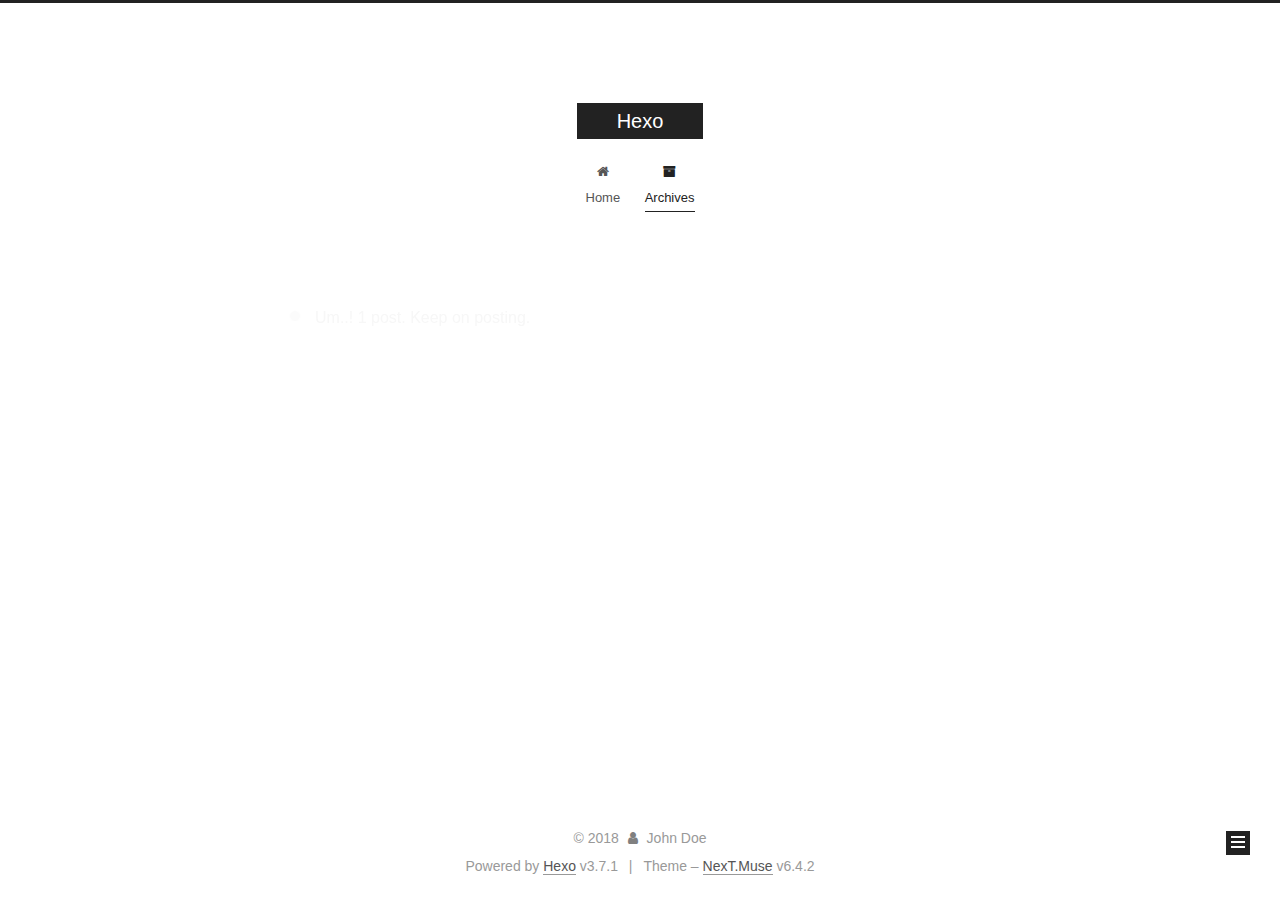
==== archives/index.html @ a103735b "Site updated: 2018-10-12 20:23:09" ====
<!DOCTYPE html>












  


<html class="theme-next muse use-motion" lang="">
<head>
  <meta charset="UTF-8"/>
<meta http-equiv="X-UA-Compatible" content="IE=edge" />
<meta name="viewport" content="width=device-width, initial-scale=1, maximum-scale=2"/>
<meta name="theme-color" content="#222">












<meta http-equiv="Cache-Control" content="no-transform" />
<meta http-equiv="Cache-Control" content="no-siteapp" />






















<link href="/lib/font-awesome/css/font-awesome.min.css?v=4.6.2" rel="stylesheet" type="text/css" />

<link href="/css/main.css?v=6.4.2" rel="stylesheet" type="text/css" />


  <link rel="apple-touch-icon" sizes="180x180" href="/images/apple-touch-icon-next.png?v=6.4.2">


  <link rel="icon" type="image/png" sizes="32x32" href="/images/favicon-32x32-next.png?v=6.4.2">


  <link rel="icon" type="image/png" sizes="16x16" href="/images/favicon-16x16-next.png?v=6.4.2">


  <link rel="mask-icon" href="/images/logo.svg?v=6.4.2" color="#222">









<script type="text/javascript" id="hexo.configurations">
  var NexT = window.NexT || {};
  var CONFIG = {
    root: '/',
    scheme: 'Muse',
    version: '6.4.2',
    sidebar: {"position":"left","display":"post","offset":12,"b2t":false,"scrollpercent":false,"onmobile":false},
    fancybox: false,
    fastclick: false,
    lazyload: false,
    tabs: true,
    motion: {"enable":true,"async":false,"transition":{"post_block":"fadeIn","post_header":"slideDownIn","post_body":"slideDownIn","coll_header":"slideLeftIn","sidebar":"slideUpIn"}},
    algolia: {
      applicationID: '',
      apiKey: '',
      indexName: '',
      hits: {"per_page":10},
      labels: {"input_placeholder":"Search for Posts","hits_empty":"We didn't find any results for the search: ${query}","hits_stats":"${hits} results found in ${time} ms"}
    }
  };
</script>


  




  <meta property="og:type" content="website">
<meta property="og:title" content="Hexo">
<meta property="og:url" content="http://yoursite.com/archives/index.html">
<meta property="og:site_name" content="Hexo">
<meta property="og:locale" content="default">
<meta name="twitter:card" content="summary">
<meta name="twitter:title" content="Hexo">






  <link rel="canonical" href="http://yoursite.com/archives/"/>



<script type="text/javascript" id="page.configurations">
  CONFIG.page = {
    sidebar: "",
  };
</script>

  <title>Archive | Hexo</title>
  









  <noscript>
  <style type="text/css">
    .use-motion .motion-element,
    .use-motion .brand,
    .use-motion .menu-item,
    .sidebar-inner,
    .use-motion .post-block,
    .use-motion .pagination,
    .use-motion .comments,
    .use-motion .post-header,
    .use-motion .post-body,
    .use-motion .collection-title { opacity: initial; }

    .use-motion .logo,
    .use-motion .site-title,
    .use-motion .site-subtitle {
      opacity: initial;
      top: initial;
    }

    .use-motion {
      .logo-line-before i { left: initial; }
      .logo-line-after i { right: initial; }
    }
  </style>
</noscript>

</head>

<body itemscope itemtype="http://schema.org/WebPage" lang="default">

  
  
    
  

  <div class="container sidebar-position-left page-archive">
    <div class="headband"></div>

    <header id="header" class="header" itemscope itemtype="http://schema.org/WPHeader">
      <div class="header-inner"><div class="site-brand-wrapper">
  <div class="site-meta ">
    

    <div class="custom-logo-site-title">
      <a href="/" class="brand" rel="start">
        <span class="logo-line-before"><i></i></span>
        <span class="site-title">Hexo</span>
        <span class="logo-line-after"><i></i></span>
      </a>
    </div>
    
  </div>

  <div class="site-nav-toggle">
    <button aria-label="Toggle navigation bar">
      <span class="btn-bar"></span>
      <span class="btn-bar"></span>
      <span class="btn-bar"></span>
    </button>
  </div>
</div>



<nav class="site-nav">
  
    <ul id="menu" class="menu">
      
        
        
        
          
          <li class="menu-item menu-item-home">
    <a href="/" rel="section">
      <i class="menu-item-icon fa fa-fw fa-home"></i> <br />Home</a>
  </li>
        
        
        
          
          <li class="menu-item menu-item-archives menu-item-active">
    <a href="/archives/" rel="section">
      <i class="menu-item-icon fa fa-fw fa-archive"></i> <br />Archives</a>
  </li>

      
      
    </ul>
  

  
    

    
    
      
      
    
      
      
    
    

  


  

  
</nav>



  



</div>
    </header>

    


    <main id="main" class="main">
      <div class="main-inner">
        <div class="content-wrap">
          
          <div id="content" class="content">
            

  
  
  
  <div class="post-block archive">
    <div id="posts" class="posts-collapse">
      <span class="archive-move-on"></span>

      
      <span class="archive-page-counter">
        
        
        
          
        
        Um..! 1 post. Keep on posting.
      </span>
      

      

        
        
        

        
          
          <div class="collection-title">
            <h1 class="archive-year" id="archive-year-2018">2018</h1>
          </div>
        
        

        

  <article class="post post-type-normal" itemscope itemtype="http://schema.org/Article">
    <header class="post-header">

      <h2 class="post-title">
        
            <a class="post-title-link" href="/2018/10/12/hello-world/" itemprop="url">
              
                <span itemprop="name">Hello World</span>
              
            </a>
        
      </h2>

      <div class="post-meta">
        <time class="post-time" itemprop="dateCreated"
              datetime="2018-10-12T19:15:23+08:00"
              content="2018-10-12" >
          10-12
        </time>
      </div>

    </header>
  </article>



      

    </div>
  </div>
  
  
  

  



          </div>
          

        </div>
        
          
  
  <div class="sidebar-toggle">
    <div class="sidebar-toggle-line-wrap">
      <span class="sidebar-toggle-line sidebar-toggle-line-first"></span>
      <span class="sidebar-toggle-line sidebar-toggle-line-middle"></span>
      <span class="sidebar-toggle-line sidebar-toggle-line-last"></span>
    </div>
  </div>

  <aside id="sidebar" class="sidebar">
    
    <div class="sidebar-inner">

      

      

      <section class="site-overview-wrap sidebar-panel sidebar-panel-active">
        <div class="site-overview">
          <div class="site-author motion-element" itemprop="author" itemscope itemtype="http://schema.org/Person">
            
              <p class="site-author-name" itemprop="name">John Doe</p>
              <p class="site-description motion-element" itemprop="description"></p>
          </div>

          
            <nav class="site-state motion-element">
              
                <div class="site-state-item site-state-posts">
                
                  <a href="/archives/">
                
                    <span class="site-state-item-count">1</span>
                    <span class="site-state-item-name">posts</span>
                  </a>
                </div>
              

              

              
            </nav>
          

          

          

          
          

          
          

          
            
          
          

        </div>
      </section>

      

      

    </div>
  </aside>


        
      </div>
    </main>

    <footer id="footer" class="footer">
      <div class="footer-inner">
        <div class="copyright">&copy; <span itemprop="copyrightYear">2018</span>
  <span class="with-love" id="animate">
    <i class="fa fa-user"></i>
  </span>
  <span class="author" itemprop="copyrightHolder">John Doe</span>

  

  
</div>




  <div class="powered-by">Powered by <a class="theme-link" target="_blank" href="https://hexo.io">Hexo</a> v3.7.1</div>



  <span class="post-meta-divider">|</span>



  <div class="theme-info">Theme – <a class="theme-link" target="_blank" href="https://theme-next.org">NexT.Muse</a> v6.4.2</div>




        








        
      </div>
    </footer>

    
      <div class="back-to-top">
        <i class="fa fa-arrow-up"></i>
        
      </div>
    

    
	
    

    
  </div>

  

<script type="text/javascript">
  if (Object.prototype.toString.call(window.Promise) !== '[object Function]') {
    window.Promise = null;
  }
</script>


























  
  
    <script type="text/javascript" src="/lib/jquery/index.js?v=2.1.3"></script>
  

  
  
    <script type="text/javascript" src="/lib/velocity/velocity.min.js?v=1.2.1"></script>
  

  
  
    <script type="text/javascript" src="/lib/velocity/velocity.ui.min.js?v=1.2.1"></script>
  


  


  <script type="text/javascript" src="/js/src/utils.js?v=6.4.2"></script>

  <script type="text/javascript" src="/js/src/motion.js?v=6.4.2"></script>



  
  

  

  


  <script type="text/javascript" src="/js/src/bootstrap.js?v=6.4.2"></script>



  



  










  





  

  

  

  

  
  

  

  

  

  

  

</body>
</html>
---- css/main.css ----
/* normalize.css v3.0.2 | MIT License | git.io/normalize */
html {
  font-family: sans-serif; /* 1 */
  -ms-text-size-adjust: 100%; /* 2 */
  -webkit-text-size-adjust: 100%; /* 2 */
}
body {
  margin: 0;
}
article,
aside,
details,
figcaption,
figure,
footer,
header,
hgroup,
main,
menu,
nav,
section,
summary {
  display: block;
}
audio,
canvas,
progress,
video {
  display: inline-block; /* 1 */
  vertical-align: baseline; /* 2 */
}
audio:not([controls]) {
  display: none;
  height: 0;
}
[hidden],
template {
  display: none;
}
a {
  background-color: transparent;
}
a:active,
a:hover {
  outline: 0;
}
abbr[title] {
  border-bottom: 1px dotted;
}
b,
strong {
  font-weight: bold;
}
dfn {
  font-style: italic;
}
h1 {
  font-size: 2em;
  margin: 0.67em 0;
}
mark {
  background: #ff0;
  color: #000;
}
small {
  font-size: 80%;
}
sub,
sup {
  font-size: 75%;
  line-height: 0;
  position: relative;
  vertical-align: baseline;
}
sup {
  top: -0.5em;
}
sub {
  bottom: -0.25em;
}
img {
  border: 0;
}
svg:not(:root) {
  overflow: hidden;
}
figure {
  margin: 1em 40px;
}
hr {
  -moz-box-sizing: content-box;
  box-sizing: content-box;
  height: 0;
}
pre {
  overflow: auto;
}
code,
kbd,
pre,
samp {
  font-family: monospace, monospace;
  font-size: 1em;
}
button,
input,
optgroup,
select,
textarea {
  color: inherit; /* 1 */
  font: inherit; /* 2 */
  margin: 0; /* 3 */
}
button {
  overflow: visible;
}
button,
select {
  text-transform: none;
}
button,
html input[type="button"],
input[type="reset"],
input[type="submit"] {
  -webkit-appearance: button; /* 2 */
  cursor: pointer; /* 3 */
}
button[disabled],
html input[disabled] {
  cursor: default;
}
button::-moz-focus-inner,
input::-moz-focus-inner {
  border: 0;
  padding: 0;
}
input {
  line-height: normal;
}
input[type="checkbox"],
input[type="radio"] {
  box-sizing: border-box; /* 1 */
  padding: 0; /* 2 */
}
input[type="number"]::-webkit-inner-spin-button,
input[type="number"]::-webkit-outer-spin-button {
  height: auto;
}
input[type="search"] {
  -webkit-appearance: textfield; /* 1 */
  -moz-box-sizing: content-box;
  -webkit-box-sizing: content-box; /* 2 */
  box-sizing: content-box;
}
input[type="search"]::-webkit-search-cancel-button,
input[type="search"]::-webkit-search-decoration {
  -webkit-appearance: none;
}
fieldset {
  border: 1px solid #c0c0c0;
  margin: 0 2px;
  padding: 0.35em 0.625em 0.75em;
}
legend {
  border: 0; /* 1 */
  padding: 0; /* 2 */
}
textarea {
  overflow: auto;
}
optgroup {
  font-weight: bold;
}
table {
  border-collapse: collapse;
  border-spacing: 0;
}
td,
th {
  padding: 0;
}
::selection {
  background: #262a30;
  color: #fff;
}
body {
  position: relative;
  font-family: 'Lato', "PingFang SC", "Microsoft YaHei", sans-serif;
  font-size: 14px;
  line-height: 2;
  color: #555;
  background: #fff;
}
@media (max-width: 767px) {
  body {
    padding-right: 0 !important;
  }
}
@media (min-width: 768px) and (max-width: 991px) {
  body {
    padding-right: 0 !important;
  }
}
@media (min-width: 1200px) {
  body {
    font-size: 16px;
  }
}
h1,
h2,
h3,
h4,
h5,
h6 {
  margin: 0;
  padding: 0;
  font-weight: bold;
  line-height: 1.5;
  font-family: 'Lato', "PingFang SC", "Microsoft YaHei", sans-serif;
}
h1,
h2,
h3,
h4,
h5,
h6 {
  margin: 20px 0 15px;
}
h1 {
  font-size: 22px;
}
@media (max-width: 767px) {
  h1 {
    font-size: 18px;
  }
}
h2 {
  font-size: 20px;
}
@media (max-width: 767px) {
  h2 {
    font-size: 16px;
  }
}
h3 {
  font-size: 18px;
}
@media (max-width: 767px) {
  h3 {
    font-size: 14px;
  }
}
h4 {
  font-size: 16px;
}
@media (max-width: 767px) {
  h4 {
    font-size: 12px;
  }
}
h5 {
  font-size: 14px;
}
@media (max-width: 767px) {
  h5 {
    font-size: 10px;
  }
}
h6 {
  font-size: 12px;
}
@media (max-width: 767px) {
  h6 {
    font-size: 8px;
  }
}
p {
  margin: 0 0 20px 0;
}
a,
span.exturl {
  overflow-wrap: break-word;
  word-wrap: break-word;
  background-color: transparent;
  color: #555;
  text-decoration: none;
  outline: none;
  border-bottom: 1px solid #999;
  cursor: pointer;
}
a:hover,
span.exturl:hover,
a:active,
span.exturl:active {
  color: #222;
  border-bottom-color: #222;
}
blockquote {
  margin: 0;
  padding: 0;
}
img {
  display: block;
  margin: auto;
  max-width: 100%;
  height: auto;
}
hr {
  margin: 40px 0;
  height: 3px;
  border: none;
  background-color: #ddd;
  background-image: repeating-linear-gradient(-45deg, #fff, #fff 4px, transparent 4px, transparent 8px);
}
blockquote {
  padding: 0 15px;
  color: #666;
  border-left: 4px solid #ddd;
}
blockquote cite::before {
  content: "-";
  padding: 0 5px;
}
dt {
  font-weight: 700;
}
dd {
  margin: 0;
  padding: 0;
}
kbd {
  border: 1px solid #ccc;
  border-radius: 0.2em;
  box-shadow: 0.1em 0.1em 0.2em rgba(0,0,0,0.1);
  background-color: #f9f9f9;
  font-family: inherit;
  background-image: -webkit-linear-gradient(top, #eee, #fff, #eee);
  padding: 0.1em 0.3em;
  white-space: nowrap;
}
.text-left {
  text-align: left;
}
.text-center {
  text-align: center;
}
.text-right {
  text-align: right;
}
.text-justify {
  text-align: justify;
}
.text-nowrap {
  white-space: nowrap;
}
.text-lowercase {
  text-transform: lowercase;
}
.text-uppercase {
  text-transform: uppercase;
}
.text-capitalize {
  text-transform: capitalize;
}
.center-block {
  display: block;
  margin-left: auto;
  margin-right: auto;
}
.clearfix:before,
.clearfix:after {
  content: " ";
  display: table;
}
.clearfix:after {
  clear: both;
}
.pullquote {
  width: 45%;
}
.pullquote.left {
  float: left;
  margin-left: 5px;
  margin-right: 10px;
}
.pullquote.right {
  float: right;
  margin-left: 10px;
  margin-right: 5px;
}
.affix.affix.affix {
  position: fixed;
}
.translation {
  margin-top: -20px;
  font-size: 14px;
  color: #999;
}
.scrollbar-measure {
  width: 100px;
  height: 100px;
  overflow: scroll;
  position: absolute;
  top: -9999px;
}
.use-motion .motion-element {
  opacity: 0;
}
table {
  margin: 20px 0;
  width: 100%;
  border-collapse: collapse;
  border-spacing: 0;
  border: 1px solid #ddd;
  font-size: 14px;
  word-break: break-all;
}
table>tbody>tr:nth-of-type(odd) {
  background-color: #f9f9f9;
}
table>tbody>tr:hover {
  background-color: #f5f5f5;
}
caption,
th,
td {
  padding: 8px;
  text-align: left;
  vertical-align: middle;
  font-weight: normal;
}
th,
td {
  border-bottom: 3px solid #ddd;
  border-right: 1px solid #eee;
}
th {
  padding-bottom: 10px;
  font-weight: 700;
}
td {
  border-bottom-width: 1px;
}
html,
body {
  height: 100%;
}
.container {
  position: relative;
  min-height: 100%;
}
.header-inner {
  margin: 0 auto;
  padding: 100px 0 70px;
  width: 700px;
}
@media (min-width: 1200px) {
  .container .header-inner {
    width: 800px;
  }
}
@media (min-width: 1600px) {
  .container .header-inner {
    width: 900px;
  }
}
.main {
  padding-bottom: 150px;
}
.main-inner {
  margin: 0 auto;
  width: 700px;
}
@media (min-width: 1200px) {
  .container .main-inner {
    width: 800px;
  }
}
@media (min-width: 1600px) {
  .container .main-inner {
    width: 900px;
  }
}
.footer {
  position: absolute;
  left: 0;
  bottom: 0;
  width: 100%;
  min-height: 50px;
}
.footer-inner {
  box-sizing: border-box;
  margin: 20px auto;
  width: 700px;
}
@media (min-width: 1200px) {
  .container .footer-inner {
    width: 800px;
  }
}
@media (min-width: 1600px) {
  .container .footer-inner {
    width: 900px;
  }
}
pre,
.highlight {
  overflow: auto;
  margin: 20px 0;
  padding: 0;
  font-size: 14px;
  color: #4d4d4c;
  background: #f7f7f7;
  line-height: 1.6;
}
pre,
code {
  font-family: consolas, Menlo, "PingFang SC", "Microsoft YaHei", monospace;
}
code {
  overflow-wrap: break-word;
  word-wrap: break-word;
  padding: 2px 4px;
  color: #555;
  background: #eee;
  border-radius: 3px;
  font-size: 14px;
}
pre {
  padding: 10px;
}
pre code {
  padding: 0;
  color: #4d4d4c;
  background: none;
  text-shadow: none;
}
.highlight {
  border-radius: 1px;
}
.highlight pre {
  border: none;
  margin: 0;
  padding: 10px 0;
}
.highlight table {
  margin: 0;
  width: auto;
  border: none;
}
.highlight td {
  border: none;
  padding: 0;
}
.highlight figcaption {
  font-size: 1em;
  color: #4d4d4c;
  line-height: 1em;
  margin-bottom: 1em;
  margin: 0em;
  padding: 0.5em;
  background: #eee;
  border-bottom: 1px solid #e9e9e9;
}
.highlight figcaption:before,
.highlight figcaption:after {
  content: " ";
  display: table;
}
.highlight figcaption:after {
  clear: both;
}
.highlight figcaption a {
  float: right;
  color: #4d4d4c;
}
.highlight figcaption a:hover {
  border-bottom-color: #4d4d4c;
}
.highlight .gutter pre {
  padding-left: 10px;
  padding-right: 10px;
  color: #869194;
  text-align: right;
  background-color: #eff2f3;
}
.highlight .code pre {
  width: 100%;
  padding-left: 10px;
  padding-right: 10px;
  background-color: #f7f7f7;
}
.highlight .line {
  height: 20px;
}
.gutter {
  -webkit-user-select: none;
  -moz-user-select: none;
  -ms-user-select: none;
  user-select: none;
}
.gist table {
  width: auto;
}
.gist table td {
  border: none;
}
pre .deletion {
  background: #fdd;
}
pre .addition {
  background: #dfd;
}
pre .meta {
  color: #8959a8;
}
pre .comment {
  color: #8e908c;
}
pre .variable,
pre .attribute,
pre .tag,
pre .regexp,
pre .ruby .constant,
pre .xml .tag .title,
pre .xml .pi,
pre .xml .doctype,
pre .html .doctype,
pre .css .id,
pre .css .class,
pre .css .pseudo {
  color: #c82829;
}
pre .number,
pre .preprocessor,
pre .built_in,
pre .literal,
pre .params,
pre .constant,
pre .command {
  color: #f5871f;
}
pre .ruby .class .title,
pre .css .rules .attribute,
pre .string,
pre .value,
pre .inheritance,
pre .header,
pre .ruby .symbol,
pre .xml .cdata,
pre .special,
pre .number,
pre .formula {
  color: #718c00;
}
pre .title,
pre .css .hexcolor {
  color: #3e999f;
}
pre .function,
pre .python .decorator,
pre .python .title,
pre .ruby .function .title,
pre .ruby .title .keyword,
pre .perl .sub,
pre .javascript .title,
pre .coffeescript .title {
  color: #4271ae;
}
pre .keyword,
pre .javascript .function {
  color: #8959a8;
}
.posts-expand .post-body img.full-image {
  border: none;
}
.blockquote-center,
.page-home .post-type-quote blockquote,
.page-post-detail .post-type-quote blockquote {
  position: relative;
  margin: 40px 0;
  padding: 0;
  border-left: none;
  text-align: center;
}
.blockquote-center::before,
.page-home .post-type-quote blockquote::before,
.page-post-detail .post-type-quote blockquote::before,
.blockquote-center::after,
.page-home .post-type-quote blockquote::after,
.page-post-detail .post-type-quote blockquote::after {
  position: absolute;
  content: ' ';
  display: block;
  width: 100%;
  height: 24px;
  opacity: 0.2;
  background-repeat: no-repeat;
  background-position: 0 -6px;
  background-size: 22px 22px;
}
.blockquote-center::before,
.page-home .post-type-quote blockquote::before,
.page-post-detail .post-type-quote blockquote::before {
  top: -20px;
  background-image: url("../images/quote-l.svg");
  border-top: 1px solid #ccc;
}
.blockquote-center::after,
.page-home .post-type-quote blockquote::after,
.page-post-detail .post-type-quote blockquote::after {
  bottom: -20px;
  background-image: url("../images/quote-r.svg");
  border-bottom: 1px solid #ccc;
  background-position: 100% 8px;
}
.blockquote-center p,
.page-home .post-type-quote blockquote p,
.page-post-detail .post-type-quote blockquote p,
.blockquote-center div,
.page-home .post-type-quote blockquote div,
.page-post-detail .post-type-quote blockquote div {
  text-align: center;
}
.post .post-body .group-picture img {
  box-sizing: border-box;
  padding: 0 3px;
  border: none;
}
.post .group-picture-row {
  overflow: hidden;
  margin-top: 6px;
}
.post .group-picture-row:first-child {
  margin-top: 0;
}
.post .group-picture-column {
  float: left;
}
.page-post-detail .post-body .group-picture-column {
  float: none;
  margin-top: 10px;
  width: auto !important;
}
.page-post-detail .post-body .group-picture-column img {
  margin: 0 auto;
}
.page-archive .group-picture-container {
  overflow: hidden;
}
.page-archive .group-picture-row {
  float: left;
}
.page-archive .group-picture-row:first-child {
  margin-top: 6px;
}
.page-archive .group-picture-column {
  max-width: 150px;
  max-height: 150px;
}
.post-body .note {
  position: relative;
  padding: 15px;
  margin-bottom: 20px;
  border: 1px solid #eee;
  border-left-width: 5px;
  border-radius: 3px;
}
.post-body .note h2,
.post-body .note h3,
.post-body .note h4,
.post-body .note h5,
.post-body .note h6 {
  margin-top: 0;
  margin-bottom: 0;
  border-bottom: initial;
  padding-top: 0 !important;
}
.post-body .note p:first-child,
.post-body .note ul:first-child,
.post-body .note ol:first-child,
.post-body .note table:first-child,
.post-body .note pre:first-child,
.post-body .note blockquote:first-child {
  margin-top: 0;
}
.post-body .note p:last-child,
.post-body .note ul:last-child,
.post-body .note ol:last-child,
.post-body .note table:last-child,
.post-body .note pre:last-child,
.post-body .note blockquote:last-child {
  margin-bottom: 0;
}
.post-body .note.default {
  border-left-color: #777;
}
.post-body .note.default h2,
.post-body .note.default h3,
.post-body .note.default h4,
.post-body .note.default h5,
.post-body .note.default h6 {
  color: #777;
}
.post-body .note.primary {
  border-left-color: #6f42c1;
}
.post-body .note.primary h2,
.post-body .note.primary h3,
.post-body .note.primary h4,
.post-body .note.primary h5,
.post-body .note.primary h6 {
  color: #6f42c1;
}
.post-body .note.info {
  border-left-color: #428bca;
}
.post-body .note.info h2,
.post-body .note.info h3,
.post-body .note.info h4,
.post-body .note.info h5,
.post-body .note.info h6 {
  color: #428bca;
}
.post-body .note.success {
  border-left-color: #5cb85c;
}
.post-body .note.success h2,
.post-body .note.success h3,
.post-body .note.success h4,
.post-body .note.success h5,
.post-body .note.success h6 {
  color: #5cb85c;
}
.post-body .note.warning {
  border-left-color: #f0ad4e;
}
.post-body .note.warning h2,
.post-body .note.warning h3,
.post-body .note.warning h4,
.post-body .note.warning h5,
.post-body .note.warning h6 {
  color: #f0ad4e;
}
.post-body .note.danger {
  border-left-color: #d9534f;
}
.post-body .note.danger h2,
.post-body .note.danger h3,
.post-body .note.danger h4,
.post-body .note.danger h5,
.post-body .note.danger h6 {
  color: #d9534f;
}
.post-body .label {
  display: inline;
  padding: 0 2px;
  white-space: nowrap;
}
.post-body .label.default {
  background-color: #f0f0f0;
}
.post-body .label.primary {
  background-color: #efe6f7;
}
.post-body .label.info {
  background-color: #e5f2f8;
}
.post-body .label.success {
  background-color: #e7f4e9;
}
.post-body .label.warning {
  background-color: #fcf6e1;
}
.post-body .label.danger {
  background-color: #fae8eb;
}
.post-body .tabs {
  position: relative;
  display: block;
  margin-bottom: 20px;
  padding-top: 10px;
}
.post-body .tabs ul.nav-tabs {
  margin: 0;
  padding: 0;
  display: flex;
  margin-bottom: -1px;
}
@media (max-width: 413px) {
  .post-body .tabs ul.nav-tabs {
    display: block;
    margin-bottom: 5px;
  }
}
.post-body .tabs ul.nav-tabs li.tab {
  list-style-type: none !important;
  margin: 0 0.25em 0 0;
  border-top: 3px solid transparent;
  border-left: 1px solid transparent;
  border-right: 1px solid transparent;
}
@media (max-width: 413px) {
  .post-body .tabs ul.nav-tabs li.tab {
    margin: initial;
    border-top: 1px solid transparent;
    border-left: 3px solid transparent;
    border-right: 1px solid transparent;
    border-bottom: 1px solid transparent;
  }
}
.post-body .tabs ul.nav-tabs li.tab a {
  outline: 0;
  border-bottom: initial;
  display: block;
  line-height: 1.8em;
  padding: 0.25em 0.75em;
  transition-duration: 0.2s;
  transition-timing-function: ease-out;
  transition-delay: 0s;
}
.post-body .tabs ul.nav-tabs li.tab a i {
  width: 1.285714285714286em;
}
.post-body .tabs ul.nav-tabs li.tab.active {
  border-top: 3px solid #fc6423;
  border-left: 1px solid #ddd;
  border-right: 1px solid #ddd;
  background-color: #fff;
}
@media (max-width: 413px) {
  .post-body .tabs ul.nav-tabs li.tab.active {
    border-top: 1px solid #ddd;
    border-left: 3px solid #fc6423;
    border-right: 1px solid #ddd;
    border-bottom: 1px solid #ddd;
  }
}
.post-body .tabs ul.nav-tabs li.tab.active a {
  cursor: default;
  color: #555;
}
.post-body .tabs .tab-content {
  background-color: #fff;
}
.post-body .tabs .tab-content .tab-pane {
  border: 1px solid #ddd;
  padding: 20px 20px 0 20px;
}
.post-body .tabs .tab-content .tab-pane:not(.active) {
  display: none !important;
}
.post-body .tabs .tab-content .tab-pane.active {
  display: block !important;
}
.btn {
  display: inline-block;
  padding: 0 20px;
  font-size: 14px;
  color: #fff;
  background: #222;
  border: 2px solid #222;
  text-decoration: none;
  border-radius: 0;
  transition-property: background-color;
  transition-duration: 0.2s;
  transition-timing-function: ease-in-out;
  transition-delay: 0s;
  line-height: 2;
}
.btn:hover {
  border-color: #222;
  color: #222;
  background: #fff;
}
.btn +.btn {
  margin: 0 0 8px 8px;
}
.btn .fa-fw {
  width: 1.285714285714286em;
  text-align: left;
}
.btn-bar {
  display: block;
  width: 22px;
  height: 2px;
  background: #555;
  border-radius: 1px;
}
.btn-bar+.btn-bar {
  margin-top: 4px;
}
.pagination {
  margin: 120px 0 40px;
  text-align: center;
  border-top: 1px solid #eee;
}
.page-number-basic,
.pagination .prev,
.pagination .next,
.pagination .page-number,
.pagination .space {
  display: inline-block;
  position: relative;
  top: -1px;
  margin: 0 10px;
  padding: 0 11px;
}
@media (max-width: 767px) {
  .page-number-basic,
  .pagination .prev,
  .pagination .next,
  .pagination .page-number,
  .pagination .space {
    margin: 0 5px;
  }
}
.pagination .prev,
.pagination .next,
.pagination .page-number {
  border-bottom: 0;
  border-top: 1px solid #eee;
  transition-property: border-color;
  transition-duration: 0.2s;
  transition-timing-function: ease-in-out;
  transition-delay: 0s;
}
.pagination .prev:hover,
.pagination .next:hover,
.pagination .page-number:hover {
  border-top-color: #222;
}
.pagination .space {
  padding: 0;
  margin: 0;
}
.pagination .prev {
  margin-left: 0;
}
.pagination .next {
  margin-right: 0;
}
.pagination .page-number.current {
  color: #fff;
  background: #ccc;
  border-top-color: #ccc;
}
@media (max-width: 767px) {
  .pagination {
    border-top: none;
  }
  .pagination .prev,
  .pagination .next,
  .pagination .page-number {
    margin-bottom: 10px;
    border-top: 0;
    border-bottom: 1px solid #eee;
    padding: 0 10px;
  }
  .pagination .prev:hover,
  .pagination .next:hover,
  .pagination .page-number:hover {
    border-bottom-color: #222;
  }
}
.comments {
  margin: 60px 20px 0;
}
.tag-cloud {
  text-align: center;
}
.tag-cloud a {
  display: inline-block;
  margin: 10px;
}
.back-to-top {
  box-sizing: border-box;
  position: fixed;
  bottom: -100px;
  right: 30px;
  z-index: 1050;
  padding: 0 6px;
  width: 24px;
  background: #222;
  font-size: 12px;
  opacity: 1;
  color: #fff;
  cursor: pointer;
  text-align: center;
  -webkit-transform: translateZ(0);
  transition-property: bottom;
  transition-duration: 0.2s;
  transition-timing-function: ease-in-out;
  transition-delay: 0s;
}
@media (min-width: 768px) and (max-width: 991px) {
  .back-to-top {
    display: none !important;
  }
}
@media (max-width: 767px) {
  .back-to-top {
    display: none !important;
  }
}
.back-to-top.back-to-top-on {
  bottom: 19px;
}
.header {
  background: transparent;
}
.header-inner {
  position: relative;
}
.headband {
  height: 3px;
  background: #222;
}
.site-meta {
  margin: 0;
  text-align: center;
}
@media (max-width: 767px) {
  .site-meta {
    text-align: center;
  }
}
.brand {
  position: relative;
  display: inline-block;
  padding: 0 40px;
  color: #fff;
  background: #222;
  border-bottom: none;
}
.brand:hover {
  color: #fff;
}
.logo {
  display: inline-block;
  margin-right: 5px;
  line-height: 36px;
  vertical-align: top;
}
.site-title {
  display: inline-block;
  vertical-align: top;
  line-height: 36px;
  font-size: 20px;
  font-weight: normal;
  font-family: 'Lato', "PingFang SC", "Microsoft YaHei", sans-serif;
}
.site-subtitle {
  margin-top: 10px;
  font-size: 13px;
  color: #999;
}
.use-motion .brand {
  opacity: 0;
}
.use-motion .logo,
.use-motion .site-title,
.use-motion .site-subtitle {
  opacity: 0;
  position: relative;
  top: -10px;
}
.site-nav-toggle {
  display: none;
  position: absolute;
  top: 10px;
  left: 10px;
}
@media (max-width: 767px) {
  .site-nav-toggle {
    display: block;
  }
}
.site-nav-toggle button {
  margin-top: 2px;
  padding: 9px 10px;
  background: transparent;
  border: none;
}
@media (max-width: 767px) {
  .site-nav {
    display: none;
    margin: 0 -10px;
    padding: 0 10px;
    clear: both;
    border-top: 1px solid #ddd;
  }
}
@media (min-width: 768px) and (max-width: 991px) {
  .site-nav {
    display: block !important;
  }
}
@media (min-width: 992px) {
  .site-nav {
    display: block !important;
  }
}
.menu {
  margin-top: 20px;
  padding-left: 0;
  text-align: center;
}
.menu .menu-item {
  display: inline-block;
  margin: 0 10px;
  list-style: none;
}
@media screen and (max-width: 767px) {
  .menu .menu-item {
    margin-top: 10px;
  }
}
.menu .menu-item a {
  display: block;
  font-size: 13px;
  line-height: inherit;
  border-bottom: 1px solid transparent;
  transition-property: border-color;
  transition-duration: 0.2s;
  transition-timing-function: ease-in-out;
  transition-delay: 0s;
}
.menu .menu-item a:hover {
  border-bottom-color: #222;
}
.menu .menu-item .fa {
  margin-right: 5px;
}
.use-motion .menu-item {
  opacity: 0;
}
.post-body {
  overflow-wrap: break-word;
  word-wrap: break-word;
  font-family: 'Lato', "PingFang SC", "Microsoft YaHei", sans-serif;
}
.post-body span.exturl .fa {
  font-size: 14px;
  margin-left: 4px;
}
.post-body .fancybox img {
  display: block !important;
  margin: 0 auto;
  cursor: pointer;
  cursor: zoom-in;
  cursor: -webkit-zoom-in;
}
.post-body .image-caption,
.post-body .figure .caption {
  margin: -20px auto 15px;
  text-align: center;
  font-size: 14px;
  color: #999;
  font-weight: bold;
  line-height: 1;
}
.post-sticky-flag {
  display: inline-block;
  font-size: 16px;
  -ms-transform: rotate(30deg);
  -webkit-transform: rotate(30deg);
  -moz-transform: rotate(30deg);
  -ms-transform: rotate(30deg);
  -o-transform: rotate(30deg);
  transform: rotate(30deg);
}
.use-motion .post-block,
.use-motion .pagination,
.use-motion .comments {
  opacity: 0;
}
.use-motion .post-header {
  opacity: 0;
}
.use-motion .post-body {
  opacity: 0;
}
.use-motion .collection-title {
  opacity: 0;
}
.posts-expand {
  padding-top: 40px;
}
@media (max-width: 767px) {
  .posts-expand {
    margin: 0 20px;
  }
  .post-body pre .gutter pre {
    padding-right: 10px;
  }
  .post-body .highlight {
    margin-left: 0px;
    margin-right: 0px;
    padding: 0;
  }
  .post-body .highlight .gutter pre {
    padding-right: 10px;
  }
}
@media (min-width: 992px) {
  .posts-expand .post-body {
    text-align: justify;
  }
}
.posts-expand .post-body h2,
.posts-expand .post-body h3,
.posts-expand .post-body h4,
.posts-expand .post-body h5,
.posts-expand .post-body h6 {
  padding-top: 10px;
}
.posts-expand .post-body h2 .header-anchor,
.posts-expand .post-body h3 .header-anchor,
.posts-expand .post-body h4 .header-anchor,
.posts-expand .post-body h5 .header-anchor,
.posts-expand .post-body h6 .header-anchor {
  float: right;
  margin-left: 10px;
  color: #ccc;
  border-bottom-style: none;
  visibility: hidden;
}
.posts-expand .post-body h2 .header-anchor:hover,
.posts-expand .post-body h3 .header-anchor:hover,
.posts-expand .post-body h4 .header-anchor:hover,
.posts-expand .post-body h5 .header-anchor:hover,
.posts-expand .post-body h6 .header-anchor:hover {
  color: inherit;
}
.posts-expand .post-body h2:hover .header-anchor,
.posts-expand .post-body h3:hover .header-anchor,
.posts-expand .post-body h4:hover .header-anchor,
.posts-expand .post-body h5:hover .header-anchor,
.posts-expand .post-body h6:hover .header-anchor {
  visibility: visible;
}
.posts-expand .post-body ul li {
  list-style: circle;
}
.posts-expand .post-body img {
  box-sizing: border-box;
  margin: auto;
  padding: 3px;
  border: 1px solid #ddd;
}
.posts-expand .post-body .fancybox img {
  margin: 0 auto 25px;
}
.posts-expand .post-body img {
  margin: 0 auto 25px;
}
@media (max-width: 767px) {
  .posts-collapse {
    margin: 0 20px;
  }
  .posts-collapse .post-title,
  .posts-collapse .post-meta {
    display: block;
    width: auto;
    text-align: left;
  }
}
.posts-collapse {
  position: relative;
  z-index: 1010;
  margin-left: 55px;
}
.posts-collapse::after {
  content: " ";
  position: absolute;
  top: 20px;
  left: 0;
  margin-left: -2px;
  width: 4px;
  height: 100%;
  background: #f5f5f5;
  z-index: -1;
}
@media (max-width: 767px) {
  .posts-collapse {
    margin: 0 20px;
  }
}
.posts-collapse .collection-title {
  position: relative;
  margin: 60px 0;
}
.posts-collapse .collection-title h1,
.posts-collapse .collection-title h2 {
  margin-left: 20px;
}
.posts-collapse .collection-title small {
  color: #bbb;
  margin-left: 5px;
}
.posts-collapse .collection-title::before {
  content: " ";
  position: absolute;
  left: 0;
  top: 50%;
  margin-left: -4px;
  margin-top: -4px;
  width: 8px;
  height: 8px;
  background: #bbb;
  border-radius: 50%;
}
.posts-collapse .post {
  margin: 30px 0;
}
.posts-collapse .post-header {
  position: relative;
  transition-duration: 0.2s;
  transition-timing-function: ease-in-out;
  transition-delay: 0s;
  transition-property: border;
  border-bottom: 1px dashed #ccc;
}
.posts-collapse .post-header::before {
  content: " ";
  position: absolute;
  left: 0;
  top: 12px;
  width: 6px;
  height: 6px;
  margin-left: -4px;
  background: #bbb;
  border-radius: 50%;
  border: 1px solid #fff;
  transition-duration: 0.2s;
  transition-timing-function: ease-in-out;
  transition-delay: 0s;
  transition-property: background;
}
.posts-collapse .post-header:hover {
  border-bottom-color: #666;
}
.posts-collapse .post-header:hover::before {
  background: #222;
}
.posts-collapse .post-meta {
  position: absolute;
  font-size: 12px;
  left: 20px;
  top: 5px;
}
.posts-collapse .post-comments-count {
  display: none;
}
.posts-collapse .post-title {
  margin-left: 60px;
  font-size: 16px;
  font-weight: normal;
  line-height: inherit;
}
.posts-collapse .post-title::after {
  margin-left: 3px;
  opacity: 0.6;
}
.posts-collapse .post-title a {
  color: #666;
  border-bottom: none;
}
.page-home .post-type-quote .post-header,
.page-post-detail .post-type-quote .post-header,
.page-home .post-type-quote .post-tags,
.page-post-detail .post-type-quote .post-tags {
  display: none;
}
.posts-expand .post-title {
  overflow-wrap: break-word;
  word-wrap: break-word;
  text-align: center;
  font-weight: 400;
}
.posts-expand .post-title-link {
  display: inline-block;
  position: relative;
  color: #555;
  border-bottom: none;
  line-height: 1.2;
  vertical-align: top;
}
.posts-expand .post-title-link::before {
  content: "";
  position: absolute;
  width: 100%;
  height: 2px;
  bottom: 0;
  left: 0;
  background-color: #000;
  visibility: hidden;
  -webkit-transform: scaleX(0);
  -moz-transform: scaleX(0);
  -ms-transform: scaleX(0);
  -o-transform: scaleX(0);
  transform: scaleX(0);
  transition-duration: 0.2s;
  transition-timing-function: ease-in-out;
  transition-delay: 0s;
}
.posts-expand .post-title-link:hover::before {
  visibility: visible;
  -webkit-transform: scaleX(1);
  -moz-transform: scaleX(1);
  -ms-transform: scaleX(1);
  -o-transform: scaleX(1);
  transform: scaleX(1);
}
.posts-expand .post-title-link .fa {
  font-size: 16px;
}
.posts-expand .post-meta {
  margin: 3px 0 60px 0;
  color: #999;
  font-family: 'Lato', "PingFang SC", "Microsoft YaHei", sans-serif;
  font-size: 12px;
  text-align: center;
}
.posts-expand .post-meta .post-category-list {
  display: inline-block;
  margin: 0;
  padding: 3px;
}
.posts-expand .post-meta .post-category-list-link {
  color: #999;
}
.posts-expand .post-meta .post-description {
  font-size: 14px;
  margin-top: 2px;
}
.posts-expand .post-meta time {
  border-bottom: 1px dashed #999;
  cursor: help;
}
.post-meta-divider {
  margin: 0 0.5em;
}
.post-meta-item-icon {
  margin-right: 3px;
}
@media (min-width: 768px) and (max-width: 991px) {
  .post-meta-item-icon {
    display: inline-block;
  }
}
@media (max-width: 767px) {
  .post-meta-item-icon {
    display: inline-block;
  }
}
@media (min-width: 768px) and (max-width: 991px) {
  .post-meta-item-text {
    display: none;
  }
}
@media (max-width: 767px) {
  .post-meta-item-text {
    display: none;
  }
}
.post-button {
  margin-top: 40px;
}
.posts-expand .post-tags {
  margin-top: 40px;
  text-align: center;
}
.posts-expand .post-tags a {
  display: inline-block;
  margin-right: 10px;
  font-size: 13px;
}
.post-nav {
  display: table;
  margin-top: 15px;
  width: 100%;
  border-top: 1px solid #eee;
}
.post-nav-divider {
  display: table-cell;
  width: 10%;
}
.post-nav-item {
  display: table-cell;
  padding: 10px 0 0 0;
  width: 45%;
  vertical-align: top;
}
.post-nav-item a {
  position: relative;
  display: block;
  line-height: 25px;
  font-size: 14px;
  color: #555;
  border-bottom: none;
}
.post-nav-item a:hover {
  color: #222;
  border-bottom: none;
}
.post-nav-item a:active {
  top: 2px;
}
.post-nav-item .fa {
  position: absolute;
  top: 8px;
  left: 0;
  font-size: 12px;
}
.post-nav-next a {
  padding-left: 15px;
}
.post-nav-prev {
  text-align: right;
}
.post-nav-prev a {
  padding-right: 15px;
}
.post-nav-prev .fa {
  right: 0;
  left: auto;
}
.posts-expand .post-eof {
  display: block;
  margin: 80px auto 60px;
  width: 8%;
  height: 1px;
  background: #ccc;
  text-align: center;
}
.post:last-child .post-eof.post-eof.post-eof {
  display: none;
}
.post-gallery {
  display: table;
  table-layout: fixed;
  width: 100%;
  border-collapse: separate;
}
.post-gallery-row {
  display: table-row;
}
.post-gallery .post-gallery-img {
  display: table-cell;
  text-align: center;
  vertical-align: middle;
  border: none;
}
.post-gallery .post-gallery-img img {
  max-width: 100%;
  max-height: 100%;
  border: none;
}
.fancybox-close,
.fancybox-close:hover {
  border: none;
}
.rtl.post-body p,
.rtl.post-body a,
.rtl.post-body h1,
.rtl.post-body h2,
.rtl.post-body h3,
.rtl.post-body h4,
.rtl.post-body h5,
.rtl.post-body h6,
.rtl.post-body li,
.rtl.post-body ul,
.rtl.post-body ol {
  direction: rtl;
  font-family: UKIJ Ekran;
}
.rtl.post-title {
  font-family: UKIJ Ekran;
}
.sidebar {
  position: fixed;
  right: 0;
  top: 0;
  bottom: 0;
  width: 0;
  z-index: 1040;
  box-shadow: inset 0 2px 6px #000;
  background: #222;
  -webkit-transform: translateZ(0);
}
.sidebar a,
.sidebar .exturl {
  color: #999;
  border-bottom-color: #555;
}
.sidebar a:hover,
.sidebar .exturl:hover {
  color: #eee;
}
@media (min-width: 768px) and (max-width: 991px) {
  .sidebar {
    display: none !important;
  }
}
@media (max-width: 767px) {
  .sidebar {
    display: none !important;
  }
}
.sidebar-inner {
  position: relative;
  padding: 20px 10px;
  color: #999;
  text-align: center;
}
.site-overview-wrap {
  overflow: hidden;
}
.site-overview {
  overflow-y: auto;
  overflow-x: hidden;
}
.sidebar-toggle {
  position: fixed;
  right: 30px;
  bottom: 45px;
  width: 14px;
  height: 14px;
  padding: 5px;
  background: #222;
  line-height: 0;
  z-index: 1050;
  cursor: pointer;
  -webkit-transform: translateZ(0);
}
@media (min-width: 768px) and (max-width: 991px) {
  .sidebar-toggle {
    display: none !important;
  }
}
@media (max-width: 767px) {
  .sidebar-toggle {
    display: none !important;
  }
}
.sidebar-toggle-line {
  position: relative;
  display: inline-block;
  vertical-align: top;
  height: 2px;
  width: 100%;
  background: #fff;
  margin-top: 3px;
}
.sidebar-toggle-line:first-child {
  margin-top: 0;
}
.site-author-image {
  display: block;
  margin: 0 auto;
  padding: 2px;
  max-width: 96px;
  height: auto;
  border: 2px solid #333;
  opacity: 1;
}
.site-author-name {
  margin: 5px 0 0;
  text-align: center;
  color: #f5f5f5;
  font-weight: normal;
}
.site-description {
  margin-top: 5px;
  text-align: center;
  font-size: 14px;
  color: #999;
}
.site-state {
  overflow: hidden;
  line-height: 1.4;
  white-space: nowrap;
  text-align: center;
}
.site-state-item {
  display: inline-block;
  padding: 0 15px;
  border-left: 1px solid #333;
}
.site-state-item:first-child {
  border-left: none;
}
.site-state-item a {
  border-bottom: none;
}
.site-state-item-count {
  display: block;
  text-align: center;
  color: inherit;
  font-weight: 600;
  font-size: 18px;
}
.site-state-item-name {
  font-size: 13px;
  color: inherit;
}
.feed-link {
  margin-top: 20px;
}
.feed-link a {
  display: inline-block;
  padding: 0 15px;
  color: #fc6423;
  border: 1px solid #fc6423;
  border-radius: 4px;
}
.feed-link a i {
  color: #fc6423;
  font-size: 14px;
}
.feed-link a:hover {
  color: #fff;
  background: #fc6423;
}
.feed-link a:hover i {
  color: #fff;
}
.links-of-author {
  margin-top: 20px;
}
.links-of-author a,
.links-of-author .exturl {
  display: inline-block;
  vertical-align: middle;
  margin-right: 10px;
  margin-bottom: 10px;
  border-bottom-color: #555;
  font-size: 13px;
}
.links-of-author a:before,
.links-of-author .exturl:before {
  display: inline-block;
  vertical-align: middle;
  margin-right: 3px;
  content: " ";
  width: 4px;
  height: 4px;
  border-radius: 50%;
  background: #f1e295;
}
.links-of-blogroll {
  font-size: 13px;
}
.links-of-blogroll-title {
  margin-top: 20px;
  font-size: 14px;
  font-weight: 600;
}
.links-of-blogroll-list {
  margin: 0;
  padding: 0;
  list-style: none;
}
.links-of-blogroll-item {
  padding: 2px 10px;
}
.links-of-blogroll-item a {
  max-width: 280px;
  box-sizing: border-box;
  display: inline-block;
  overflow: hidden;
  white-space: nowrap;
  text-overflow: ellipsis;
}
.sidebar-nav {
  margin: 0 0 20px;
  padding-left: 0;
}
.sidebar-nav li {
  display: inline-block;
  cursor: pointer;
  border-bottom: 1px solid transparent;
  font-size: 14px;
  color: #555;
}
.sidebar-nav li:hover {
  color: #f5f5f5;
}
.page-post-detail .sidebar-nav-toc {
  padding: 0 5px;
}
.page-post-detail .sidebar-nav-overview {
  margin-left: 10px;
}
.sidebar-nav .sidebar-nav-active {
  color: #87daff;
  border-bottom-color: #87daff;
}
.sidebar-nav .sidebar-nav-active:hover {
  color: #87daff;
}
.sidebar-panel {
  display: none;
}
.sidebar-panel-active {
  display: block;
}
.post-toc-empty {
  font-size: 14px;
  color: #666;
}
.post-toc-wrap {
  overflow: hidden;
}
.post-toc {
  overflow: auto;
}
.post-toc ol {
  margin: 0;
  padding: 0 2px 5px 10px;
  text-align: left;
  list-style: none;
  font-size: 14px;
}
.post-toc ol > ol {
  padding-left: 0;
}
.post-toc ol a {
  transition-duration: 0.2s;
  transition-timing-function: ease-in-out;
  transition-delay: 0s;
  transition-property: all;
  color: #999;
  border-bottom-color: #555;
}
.post-toc ol a:hover {
  color: #ccc;
  border-bottom-color: #ccc;
}
.post-toc .nav-item {
  overflow: hidden;
  text-overflow: ellipsis;
  white-space: nowrap;
  line-height: 1.8;
}
.post-toc .nav .nav-child {
  display: none;
}
.post-toc .nav .active > .nav-child {
  display: block;
}
.post-toc .nav .active-current > .nav-child {
  display: block;
}
.post-toc .nav .active-current > .nav-child > .nav-item {
  display: block;
}
.post-toc .nav .active > a {
  color: #87daff;
  border-bottom-color: #87daff;
}
.post-toc .nav .active-current > a {
  color: #87daff;
}
.post-toc .nav .active-current > a:hover {
  color: #87daff;
}
.footer {
  font-size: 14px;
  color: #999;
}
.footer img {
  border: none;
}
.footer-inner {
  text-align: center;
}
.with-love {
  display: inline-block;
  margin: 0 5px;
  color: #808080;
}
.powered-by,
.theme-info {
  display: inline-block;
}
.cc-license {
  margin-top: 10px;
  text-align: center;
}
.cc-license .cc-opacity {
  opacity: 0.7;
  border-bottom: none;
}
.cc-license .cc-opacity:hover {
  opacity: 0.9;
}
.cc-license img {
  display: inline-block;
}
@-moz-keyframes iconAnimate {
  0%, 100% {
    -webkit-transform: scale(1);
    -moz-transform: scale(1);
    -ms-transform: scale(1);
    -o-transform: scale(1);
    transform: scale(1);
  }
  10%, 30% {
    -webkit-transform: scale(0.9);
    -moz-transform: scale(0.9);
    -ms-transform: scale(0.9);
    -o-transform: scale(0.9);
    transform: scale(0.9);
  }
  20%, 40%, 60%, 80% {
    -webkit-transform: scale(1.1);
    -moz-transform: scale(1.1);
    -ms-transform: scale(1.1);
    -o-transform: scale(1.1);
    transform: scale(1.1);
  }
  50%, 70% {
    -webkit-transform: scale(1.1);
    -moz-transform: scale(1.1);
    -ms-transform: scale(1.1);
    -o-transform: scale(1.1);
    transform: scale(1.1);
  }
}
@-webkit-keyframes iconAnimate {
  0%, 100% {
    -webkit-transform: scale(1);
    -moz-transform: scale(1);
    -ms-transform: scale(1);
    -o-transform: scale(1);
    transform: scale(1);
  }
  10%, 30% {
    -webkit-transform: scale(0.9);
    -moz-transform: scale(0.9);
    -ms-transform: scale(0.9);
    -o-transform: scale(0.9);
    transform: scale(0.9);
  }
  20%, 40%, 60%, 80% {
    -webkit-transform: scale(1.1);
    -moz-transform: scale(1.1);
    -ms-transform: scale(1.1);
    -o-transform: scale(1.1);
    transform: scale(1.1);
  }
  50%, 70% {
    -webkit-transform: scale(1.1);
    -moz-transform: scale(1.1);
    -ms-transform: scale(1.1);
    -o-transform: scale(1.1);
    transform: scale(1.1);
  }
}
@-o-keyframes iconAnimate {
  0%, 100% {
    -webkit-transform: scale(1);
    -moz-transform: scale(1);
    -ms-transform: scale(1);
    -o-transform: scale(1);
    transform: scale(1);
  }
  10%, 30% {
    -webkit-transform: scale(0.9);
    -moz-transform: scale(0.9);
    -ms-transform: scale(0.9);
    -o-transform: scale(0.9);
    transform: scale(0.9);
  }
  20%, 40%, 60%, 80% {
    -webkit-transform: scale(1.1);
    -moz-transform: scale(1.1);
    -ms-transform: scale(1.1);
    -o-transform: scale(1.1);
    transform: scale(1.1);
  }
  50%, 70% {
    -webkit-transform: scale(1.1);
    -moz-transform: scale(1.1);
    -ms-transform: scale(1.1);
    -o-transform: scale(1.1);
    transform: scale(1.1);
  }
}
@keyframes iconAnimate {
  0%, 100% {
    -webkit-transform: scale(1);
    -moz-transform: scale(1);
    -ms-transform: scale(1);
    -o-transform: scale(1);
    transform: scale(1);
  }
  10%, 30% {
    -webkit-transform: scale(0.9);
    -moz-transform: scale(0.9);
    -ms-transform: scale(0.9);
    -o-transform: scale(0.9);
    transform: scale(0.9);
  }
  20%, 40%, 60%, 80% {
    -webkit-transform: scale(1.1);
    -moz-transform: scale(1.1);
    -ms-transform: scale(1.1);
    -o-transform: scale(1.1);
    transform: scale(1.1);
  }
  50%, 70% {
    -webkit-transform: scale(1.1);
    -moz-transform: scale(1.1);
    -ms-transform: scale(1.1);
    -o-transform: scale(1.1);
    transform: scale(1.1);
  }
}
.fa {
  font-family: FontAwesome !important;
}
.local-search-pop-overlay {
  position: fixed;
  width: 100%;
  height: 100%;
  top: 0;
  left: 0;
  z-index: 2080;
  background-color: rgba(0,0,0,0.3);
}
.local-search-popup {
  display: none;
  position: fixed;
  top: 10%;
  left: 50%;
  margin-left: -350px;
  width: 700px;
  height: 80%;
  padding: 0;
  background: #fff;
  color: #333;
  z-index: 9999;
  border-radius: 5px;
}
@media (max-width: 767px) {
  .local-search-popup {
    padding: 0;
    top: 0;
    left: 0;
    margin: 0;
    width: 100%;
    height: 100%;
    border-radius: 0;
  }
}
.local-search-popup ul.search-result-list {
  padding: 0;
  margin: 0 5px;
}
.local-search-popup p.search-result {
  border-bottom: 1px dashed #ccc;
  padding: 5px 0;
}
.local-search-popup a.search-result-title {
  font-weight: bold;
  font-size: 16px;
}
.local-search-popup .search-keyword {
  border-bottom: 1px dashed #f00;
  font-weight: bold;
  color: #f00;
}
.local-search-popup .local-search-header {
  padding: 5px;
  height: 36px;
  background: #f5f5f5;
  border-top-left-radius: 5px;
  border-top-right-radius: 5px;
}
.local-search-popup #local-search-result {
  overflow: auto;
  position: relative;
  padding: 5px 25px;
  height: calc(100% - 55px);
}
.local-search-popup .local-search-input-wrapper {
  display: inline-block;
  width: calc(100% - 90px);
  height: 36px;
  line-height: 36px;
  padding: 0 5px;
}
.local-search-popup .local-search-input-wrapper input {
  padding: 8px 0;
  height: 20px;
  display: block;
  width: 100%;
  outline: none;
  border: none;
  background: transparent;
  vertical-align: middle;
}
.local-search-popup .search-icon,
.local-search-popup .popup-btn-close {
  display: inline-block;
  font-size: 18px;
  color: #999;
  height: 36px;
  width: 18px;
  padding-left: 10px;
  padding-right: 10px;
}
.local-search-popup .search-icon {
  float: left;
}
.local-search-popup .popup-btn-close {
  border-left: 1px solid #eee;
  float: right;
  cursor: pointer;
}
.local-search-popup #no-result {
  position: absolute;
  left: 50%;
  top: 50%;
  -webkit-transform: translate(-50%, -50%);
  -webkit-transform: translate(-50%, -50%);
  -moz-transform: translate(-50%, -50%);
  -ms-transform: translate(-50%, -50%);
  -o-transform: translate(-50%, -50%);
  transform: translate(-50%, -50%);
  color: #ccc;
}
.site-uv,
.site-pv,
.page-pv {
  display: inline-block;
}
.site-uv .busuanzi-value,
.site-pv .busuanzi-value,
.page-pv .busuanzi-value {
  margin: 0 5px;
}
.page-archive .archive-page-counter {
  position: relative;
  top: 3px;
  left: 20px;
}
@media (max-width: 767px) {
  .page-archive .archive-page-counter {
    top: 5px;
  }
}
.page-archive .posts-collapse .archive-move-on {
  position: absolute;
  top: 11px;
  left: 0;
  margin-left: -6px;
  width: 10px;
  height: 10px;
  opacity: 0.5;
  background: #555;
  border: 1px solid #fff;
  border-radius: 50%;
}
.category-all-page .category-all-title {
  text-align: center;
}
.category-all-page .category-all {
  margin-top: 20px;
}
.category-all-page .category-list {
  margin: 0;
  padding: 0;
  list-style: none;
}
.category-all-page .category-list-item {
  margin: 5px 10px;
}
.category-all-page .category-list-count {
  color: #bbb;
}
.category-all-page .category-list-count:before {
  display: inline;
  content: " (";
}
.category-all-page .category-list-count:after {
  display: inline;
  content: ") ";
}
.category-all-page .category-list-child {
  padding-left: 10px;
}
#schedule ul#event-list {
  padding-left: 30px;
}
#schedule ul#event-list hr {
  margin: 20px 0 45px 0 !important;
  background: #222;
}
#schedule ul#event-list hr:after {
  display: inline-block;
  content: 'NOW';
  background: #222;
  color: #fff;
  font-weight: bold;
  text-align: right;
  padding: 0 5px;
}
#schedule ul#event-list li.event {
  margin: 20px 0px;
  background: #f9f9f9;
  padding-left: 10px;
  min-height: 40px;
}
#schedule ul#event-list li.event h2.event-summary {
  margin: 0;
  padding-bottom: 3px;
}
#schedule ul#event-list li.event h2.event-summary:before {
  display: inline-block;
  font-family: FontAwesome;
  font-size: 8px;
  content: '\f111';
  vertical-align: middle;
  margin-right: 25px;
  color: #bbb;
}
#schedule ul#event-list li.event span.event-relative-time {
  display: inline-block;
  font-size: 12px;
  font-weight: 400;
  padding-left: 12px;
  color: #bbb;
}
#schedule ul#event-list li.event span.event-details {
  display: block;
  color: #bbb;
  margin-left: 56px;
  padding-top: 3px;
  padding-bottom: 6px;
  text-indent: -24px;
  line-height: 18px;
}
#schedule ul#event-list li.event span.event-details:before {
  text-indent: 0;
  display: inline-block;
  width: 14px;
  font-family: FontAwesome;
  text-align: center;
  margin-right: 9px;
  color: #bbb;
}
#schedule ul#event-list li.event span.event-details.event-location:before {
  content: '\f041';
}
#schedule ul#event-list li.event span.event-details.event-duration:before {
  content: '\f017';
}
#schedule ul#event-list li.event-past {
  background: #fcfcfc;
}
#schedule ul#event-list li.event-past > * {
  opacity: 0.6;
}
#schedule ul#event-list li.event-past h2.event-summary {
  color: #bbb;
}
#schedule ul#event-list li.event-past h2.event-summary:before {
  color: #dfdfdf;
}
#schedule ul#event-list li.event-now {
  background: #222;
  color: #fff;
  padding: 15px 0 15px 10px;
}
#schedule ul#event-list li.event-now h2.event-summary:before {
  -webkit-transform: scale(1.2);
  -moz-transform: scale(1.2);
  -ms-transform: scale(1.2);
  -o-transform: scale(1.2);
  transform: scale(1.2);
  color: #fff;
  animation: dot-flash 1s alternate infinite ease-in-out;
}
#schedule ul#event-list li.event-now * {
  color: #fff !important;
}
@-moz-keyframes dot-flash {
  from {
    opacity: 1;
    -webkit-transform: scale(1.1);
    -moz-transform: scale(1.1);
    -ms-transform: scale(1.1);
    -o-transform: scale(1.1);
    transform: scale(1.1);
  }
  to {
    opacity: 0;
    -webkit-transform: scale(1);
    -moz-transform: scale(1);
    -ms-transform: scale(1);
    -o-transform: scale(1);
    transform: scale(1);
  }
}
@-webkit-keyframes dot-flash {
  from {
    opacity: 1;
    -webkit-transform: scale(1.1);
    -moz-transform: scale(1.1);
    -ms-transform: scale(1.1);
    -o-transform: scale(1.1);
    transform: scale(1.1);
  }
  to {
    opacity: 0;
    -webkit-transform: scale(1);
    -moz-transform: scale(1);
    -ms-transform: scale(1);
    -o-transform: scale(1);
    transform: scale(1);
  }
}
@-o-keyframes dot-flash {
  from {
    opacity: 1;
    -webkit-transform: scale(1.1);
    -moz-transform: scale(1.1);
    -ms-transform: scale(1.1);
    -o-transform: scale(1.1);
    transform: scale(1.1);
  }
  to {
    opacity: 0;
    -webkit-transform: scale(1);
    -moz-transform: scale(1);
    -ms-transform: scale(1);
    -o-transform: scale(1);
    transform: scale(1);
  }
}
@keyframes dot-flash {
  from {
    opacity: 1;
    -webkit-transform: scale(1.1);
    -moz-transform: scale(1.1);
    -ms-transform: scale(1.1);
    -o-transform: scale(1.1);
    transform: scale(1.1);
  }
  to {
    opacity: 0;
    -webkit-transform: scale(1);
    -moz-transform: scale(1);
    -ms-transform: scale(1);
    -o-transform: scale(1);
    transform: scale(1);
  }
}
.page-post-detail .sidebar-toggle-line {
  background: #87daff;
}
.page-post-detail .comments {
  overflow: hidden;
}
ul.breadcrumb {
  list-style: none;
  margin: 1em 0;
  padding: 0 2em;
  text-align: center;
  font-size: 12px;
}
ul.breadcrumb li {
  display: inline;
}
ul.breadcrumb li+li:before {
  padding: 0.5em;
  font-weight: normal;
  content: "/\00a0";
}
ul.breadcrumb li+li:last-child {
  font-weight: bold;
}
@media (max-width: 767px) {
  .header-inner,
  .container .main-inner,
  .footer-inner {
    width: auto;
  }
}
embed {
  display: block;
  margin: 0px auto 25px auto;
}
.custom-logo .site-meta-headline {
  text-align: center;
}
.custom-logo .brand {
  background: none;
}
.custom-logo .site-title {
  margin: 10px auto 0;
  font-size: 24px;
  color: #222;
}
.custom-logo .site-title a {
  border: none;
}
.custom-logo-image {
  margin: 0 auto;
  padding: 5px;
  max-width: 150px;
  background: #fff;
}
@media (max-width: 767px) {
  .site-nav {
    position: absolute;
    left: 0;
    top: 52px;
    margin: 0;
    width: 100%;
    padding: 0;
    background: #fff;
    border-bottom: 1px solid #ddd;
    z-index: 1030;
  }
}
@media (max-width: 767px) {
  .menu {
    text-align: left;
  }
}
@media (max-width: 767px) {
  .menu .menu-item {
    display: block;
    margin: 0 10px;
    vertical-align: top;
  }
}
.menu .menu-item .badge {
  display: inline-block;
  padding: 1px 4px;
  margin-left: 5px;
  font-weight: 700;
  line-height: 1;
  text-align: center;
  white-space: nowrap;
  background-color: #eee;
}
@media (max-width: 767px) {
  .menu .menu-item .badge {
    float: right;
    margin: 0.35em 0 0 0;
  }
}
@media (max-width: 767px) {
  .menu .menu-item br {
    display: none;
  }
}
@media (max-width: 767px) {
  .menu .menu-item a {
    padding: 5px 10px;
    border-bottom-color: #fff !important;
  }
}
.menu .menu-item .fa {
  margin-right: 0;
}
.menu-item-active a {
  border-bottom-color: #222 !important;
  color: #222;
}
@media (max-width: 767px) {
  .menu-item-active a {
    border-bottom-color: #fff !important;
  }
}
.site-search form {
  display: none;
}
.links-of-blogroll-inline .links-of-blogroll-item {
  display: inline-block;
}
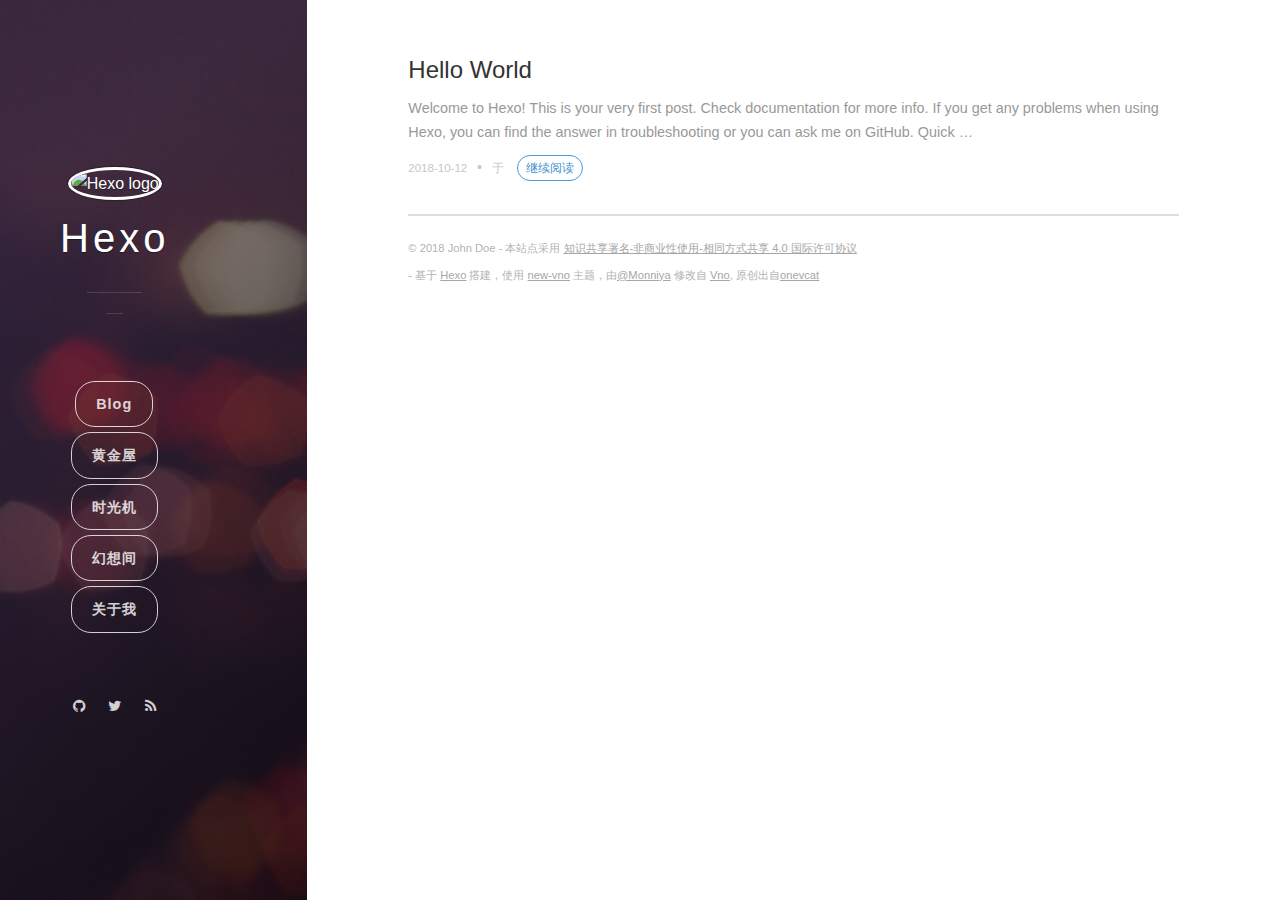
==== commit 9c00a78a: "Site updated: 2018-10-12 20:36:43" ====
--- a/archives/index.html
+++ b/archives/index.html
@@ -1,597 +1,232 @@
 <!DOCTYPE html>
-
-
-
-
-
-
-
-
-
-
-
-
-  
-
-
-<html class="theme-next muse use-motion" lang="">
+<html >
 <head>
-  <meta charset="UTF-8"/>
-<meta http-equiv="X-UA-Compatible" content="IE=edge" />
-<meta name="viewport" content="width=device-width, initial-scale=1, maximum-scale=2"/>
-<meta name="theme-color" content="#222">
-
-
-
-
-
-
-
-
-
-
-
-
-<meta http-equiv="Cache-Control" content="no-transform" />
-<meta http-equiv="Cache-Control" content="no-siteapp" />
-
-
-
-
-
-
-
-
-
-
-
-
-
-
-
-
-
-
-
-
-
-
-<link href="/lib/font-awesome/css/font-awesome.min.css?v=4.6.2" rel="stylesheet" type="text/css" />
-
-<link href="/css/main.css?v=6.4.2" rel="stylesheet" type="text/css" />
-
-
-  <link rel="apple-touch-icon" sizes="180x180" href="/images/apple-touch-icon-next.png?v=6.4.2">
-
-
-  <link rel="icon" type="image/png" sizes="32x32" href="/images/favicon-32x32-next.png?v=6.4.2">
-
-
-  <link rel="icon" type="image/png" sizes="16x16" href="/images/favicon-16x16-next.png?v=6.4.2">
-
-
-  <link rel="mask-icon" href="/images/logo.svg?v=6.4.2" color="#222">
-
-
-
-
-
-
-
-
-
-<script type="text/javascript" id="hexo.configurations">
-  var NexT = window.NexT || {};
-  var CONFIG = {
-    root: '/',
-    scheme: 'Muse',
-    version: '6.4.2',
-    sidebar: {"position":"left","display":"post","offset":12,"b2t":false,"scrollpercent":false,"onmobile":false},
-    fancybox: false,
-    fastclick: false,
-    lazyload: false,
-    tabs: true,
-    motion: {"enable":true,"async":false,"transition":{"post_block":"fadeIn","post_header":"slideDownIn","post_body":"slideDownIn","coll_header":"slideLeftIn","sidebar":"slideUpIn"}},
-    algolia: {
-      applicationID: '',
-      apiKey: '',
-      indexName: '',
-      hits: {"per_page":10},
-      labels: {"input_placeholder":"Search for Posts","hits_empty":"We didn't find any results for the search: ${query}","hits_stats":"${hits} results found in ${time} ms"}
-    }
-  };
-</script>
-
-
-  
-
-
-
-
-  <meta property="og:type" content="website">
-<meta property="og:title" content="Hexo">
-<meta property="og:url" content="http://yoursite.com/archives/index.html">
-<meta property="og:site_name" content="Hexo">
-<meta property="og:locale" content="default">
-<meta name="twitter:card" content="summary">
-<meta name="twitter:title" content="Hexo">
-
-
-
-
-
-
-  <link rel="canonical" href="http://yoursite.com/archives/"/>
-
-
-
-<script type="text/javascript" id="page.configurations">
-  CONFIG.page = {
-    sidebar: "",
-  };
-</script>
-
-  <title>Archive | Hexo</title>
-  
-
-
-
-
-
-
-
-
-
-  <noscript>
-  <style type="text/css">
-    .use-motion .motion-element,
-    .use-motion .brand,
-    .use-motion .menu-item,
-    .sidebar-inner,
-    .use-motion .post-block,
-    .use-motion .pagination,
-    .use-motion .comments,
-    .use-motion .post-header,
-    .use-motion .post-body,
-    .use-motion .collection-title { opacity: initial; }
-
-    .use-motion .logo,
-    .use-motion .site-title,
-    .use-motion .site-subtitle {
-      opacity: initial;
-      top: initial;
-    }
-
-    .use-motion {
-      .logo-line-before i { left: initial; }
-      .logo-line-after i { right: initial; }
-    }
-  </style>
-</noscript>
-
+    <meta charset="utf-8"/>
+    <meta http-equiv="X-UA-Compatible" content="IE=edge"/>
+    
+    <title>Hexo</title>
+    <meta name="renderer" content="webkit">
+    <meta name="HandheldFriendly" content="True">
+    <meta name="MobileOptimized" content="320">
+    <meta name="apple-mobile-web-app-capable" content="yes">
+    <meta name="apple-mobile-web-app-status-bar-style" content="black-translucent">
+    <meta name="viewport" content="width=device-width, initial-scale=1, maximum-scale=1">
+
+    <meta name="description" content="">
+
+    <meta name="twitter:card" content="summary">
+    <meta name="twitter:title" content="Hexo">
+    <meta name="twitter:description" content="">
+
+    <meta property="og:type" content="article">
+    <meta property="og:title" content="Hexo">
+    <meta property="og:description" content="">
+
+    
+    <meta name="author" content="John Doe">
+    
+    <link rel="stylesheet" href="/css/vno.css">
+    <link rel="stylesheet" href="//netdna.bootstrapcdn.com/font-awesome/4.1.0/css/font-awesome.min.css">
+
+    
+    <link rel="icon" href="/images/avatar-small.png">
+    
+
+    <meta name="generator" content="hexo"/>
+    
+    <link rel="alternate" type="application/rss+xml" title="Hexo" href="/atom.xml">
+    
+
+    <link rel="canonical" href="http://yoursite.com"/>
+
+                 
 </head>
 
-<body itemscope itemtype="http://schema.org/WebPage" lang="default">
-
-  
-  
-    
-  
-
-  <div class="container sidebar-position-left page-archive">
-    <div class="headband"></div>
-
-    <header id="header" class="header" itemscope itemtype="http://schema.org/WPHeader">
-      <div class="header-inner"><div class="site-brand-wrapper">
-  <div class="site-meta ">
-    
-
-    <div class="custom-logo-site-title">
-      <a href="/" class="brand" rel="start">
-        <span class="logo-line-before"><i></i></span>
-        <span class="site-title">Hexo</span>
-        <span class="logo-line-after"><i></i></span>
-      </a>
+<body class="home-template no-js">
+    <script src="//cdn.bootcss.com/jquery/2.1.4/jquery.min.js"></script>
+    <script src="/js/main.js"></script>
+    <span class="mobile btn-mobile-menu">
+        <i class="fa fa-list btn-mobile-menu__icon"></i>
+        <i class="fa fa-angle-up btn-mobile-close__icon hidden"></i>
+    </span>
+
+    
+<header class="panel-cover panel-cover--collapsed" style="background-image: url(/images/background-cover.jpg)">
+  <div class="panel-main">
+    <div class="panel-main__inner panel-inverted">
+    <div class="panel-main__content">
+
+        <a href="/" title="前往 Hexo 的主页"><img src="/images/avatar.jpg" width="80" alt="Hexo logo" class="panel-cover__logo logo" /></a>
+        <h1 class="panel-cover__title panel-title"><a href="/" title="link to homepage for Hexo">Hexo</a></h1>
+        
+        <hr class="panel-cover__divider" />
+        <p class="panel-cover__description"></p>
+        <hr class="panel-cover__divider panel-cover__divider--secondary" />
+
+        <div class="navigation-wrapper">
+          <div>
+          <nav class="cover-navigation cover-navigation--primary">
+            <ul class="navigation">
+              <li class="navigation__item"><a href="/#blog" title="Visit the blog" class="blog-button">Blog</a></li>
+            
+              <li class="navigation__item"><a href="/favourite">黄金屋</a></li>
+            
+              <li class="navigation__item"><a href="/favourite/time.html">时光机</a></li>
+            
+              <li class="navigation__item"><a href="/favourite/image.html">幻想间</a></li>
+            
+              <li class="navigation__item"><a href="/aboutme">关于我</a></li>
+            
+            </ul>
+          </nav>
+          </div>
+          <div>
+          <nav class="cover-navigation navigation--social">
+  <ul class="navigation">
+
+  <!-- Weibo-->
+  
+
+  <!-- Github -->
+  
+  <li class="navigation__item">
+    <a href="https://github.com/monniya" title="GitHub" target="_blank">
+      <i class='social fa fa-github'></i>
+      <span class="label">Github</span>
+    </a>
+  </li>
+
+
+<!-- Stack Overflow -->
+        
+
+  <!-- Google Plus -->
+  
+
+<!-- Facebook -->
+
+  
+<!-- Twitter -->
+
+  <li class="navigation__item">
+    <a href="https://twitter.com/onlymonniya" title="Twitter" target="_blank">
+      <i class='social fa fa-twitter'></i>
+      <span class="label">Twitter</span>
+    </a>
+  </li>
+
+  
+
+  <li class="navigation__item">
+    <a href="/atom.xml" title="RSS" target="_blank">
+      <i class='social fa fa-rss'></i>
+      <span class="label">RSS</span>
+    </a>
+  </li>
+
+
+
+  </ul>
+</nav>
+
+          </div>
+        </div>
+
+      </div>
+
     </div>
-    
-  </div>
-
-  <div class="site-nav-toggle">
-    <button aria-label="Toggle navigation bar">
-      <span class="btn-bar"></span>
-      <span class="btn-bar"></span>
-      <span class="btn-bar"></span>
-    </button>
-  </div>
+
+    <div class="panel-cover--overlay cover-purple"></div>
+  </div> 
+</header>
+
+    <div class="content-wrapper">
+        <div class="content-wrapper__inner">
+            <div class="main-post-list">
+    
+  <ol class="post-list">
+  
+    
+    <li>
+      <h2 class="post-list__post-title post-title"><a href="/2018/10/12/hello-world/" title="link to post.title">Hello World</a></h2>
+      <p class="excerpt">
+    
+      Welcome to Hexo! This is your very first post. Check documentation for more info. If you get any problems when using Hexo, you can find the answer in troubleshooting or you can ask me on GitHub.
+Quick
+    &hellip;
+      </p>
+      <div class="post-list__meta"><time datetime="2018-10-12T11:15:23.803Z" class="post-list__meta--date date">2018-10-12</time> &#8226; <span class="post-list__meta--tags tags">于 </span><a class="btn-border-small" href="/2018/10/12/hello-world/">继续阅读</a></div>
+      <hr class="post-list__divider" />
+    </li>
+  
+    
+  </ol>
+
+
+ <script type="text/x-mathjax-config">
+    MathJax.Hub.Config({"HTML-CSS": { preferredFont: "TeX", availableFonts: ["STIX","TeX"], linebreaks: { automatic:true }, EqnChunk: (MathJax.Hub.Browser.isMobile ? 10 : 50) },
+        tex2jax: { inlineMath: [ ["$", "$"], ["\\(","\\)"] ], processEscapes: true, ignoreClass: "tex2jax_ignore|dno",skipTags: ['script', 'noscript', 'style', 'textarea', 'pre', 'code']},
+        TeX: {  noUndefined: { attributes: { mathcolor: "red", mathbackground: "#FFEEEE", mathsize: "90%" } }, Macros: { href: "{}" } },
+        messageStyle: "none"
+    }); 
+    
+</script>
+<script type="text/x-mathjax-config">
+    MathJax.Hub.Queue(function() {
+        var all = MathJax.Hub.getAllJax(), i;
+        for(i=0; i < all.length; i += 1) {
+            all[i].SourceElement().parentNode.className += ' has-jax';
+        }
+    });
+</script>
+<script type="text/javascript" src="https://cdn.mathjax.org/mathjax/latest/MathJax.js?config=TeX-AMS-MML_HTMLorMML">
+</script>
 </div>
 
 
-
-<nav class="site-nav">
-  
-    <ul id="menu" class="menu">
-      
-        
-        
-        
-          
-          <li class="menu-item menu-item-home">
-    <a href="/" rel="section">
-      <i class="menu-item-icon fa fa-fw fa-home"></i> <br />Home</a>
-  </li>
-        
-        
-        
-          
-          <li class="menu-item menu-item-archives menu-item-active">
-    <a href="/archives/" rel="section">
-      <i class="menu-item-icon fa fa-fw fa-archive"></i> <br />Archives</a>
-  </li>
-
-      
-      
-    </ul>
-  
-
-  
-    
-
-    
-    
-      
-      
-    
-      
-      
-    
-    
-
-  
-
-
-  
-
-  
-</nav>
-
-
-
-  
-
-
-
-</div>
-    </header>
-
-    
-
-
-    <main id="main" class="main">
-      <div class="main-inner">
-        <div class="content-wrap">
-          
-          <div id="content" class="content">
-            
-
-  
-  
-  
-  <div class="post-block archive">
-    <div id="posts" class="posts-collapse">
-      <span class="archive-move-on"></span>
-
-      
-      <span class="archive-page-counter">
-        
-        
-        
-          
-        
-        Um..! 1 post. Keep on posting.
-      </span>
-      
-
-      
-
-        
-        
-        
-
-        
-          
-          <div class="collection-title">
-            <h1 class="archive-year" id="archive-year-2018">2018</h1>
-          </div>
-        
-        
-
-        
-
-  <article class="post post-type-normal" itemscope itemtype="http://schema.org/Article">
-    <header class="post-header">
-
-      <h2 class="post-title">
-        
-            <a class="post-title-link" href="/2018/10/12/hello-world/" itemprop="url">
-              
-                <span itemprop="name">Hello World</span>
-              
-            </a>
-        
-      </h2>
-
-      <div class="post-meta">
-        <time class="post-time" itemprop="dateCreated"
-              datetime="2018-10-12T19:15:23+08:00"
-              content="2018-10-12" >
-          10-12
-        </time>
-      </div>
-
-    </header>
-  </article>
-
-
-
-      
-
+            <footer class="footer">
+    <span class="footer__copyright">
+        &copy; 2018 John Doe - 本站点采用 <a href="http://creativecommons.org/licenses/by-nc-sa/4.0/">知识共享署名-非商业性使用-相同方式共享 4.0 国际许可协议</a>
+       
+    </span>
+    <span class="footer__copyright">
+             - 基于 <a href="http://hexo.io">Hexo</a> 搭建，使用 <a href="https://github.com/monniya/hexo-theme-new-vno ">new-vno</a> 主题，由<a href="https://monniya.com ">@Monniya</a> 修改自 <a href="https://github.com/lenbo-ma/hexo-theme-vno" target="_blank">Vno</a>, 原创出自<a href="http://github.com/onevcat/vno" target="_blank">onevcat</a>
+         </span>
+       
+    
+    
+</footer>
+
+
+        </div>
     </div>
-  </div>
-  
-  
-  
-
-  
-
-
-
-          </div>
-          
-
-        </div>
-        
-          
-  
-  <div class="sidebar-toggle">
-    <div class="sidebar-toggle-line-wrap">
-      <span class="sidebar-toggle-line sidebar-toggle-line-first"></span>
-      <span class="sidebar-toggle-line sidebar-toggle-line-middle"></span>
-      <span class="sidebar-toggle-line sidebar-toggle-line-last"></span>
-    </div>
-  </div>
-
-  <aside id="sidebar" class="sidebar">
-    
-    <div class="sidebar-inner">
-
-      
-
-      
-
-      <section class="site-overview-wrap sidebar-panel sidebar-panel-active">
-        <div class="site-overview">
-          <div class="site-author motion-element" itemprop="author" itemscope itemtype="http://schema.org/Person">
-            
-              <p class="site-author-name" itemprop="name">John Doe</p>
-              <p class="site-description motion-element" itemprop="description"></p>
-          </div>
-
-          
-            <nav class="site-state motion-element">
-              
-                <div class="site-state-item site-state-posts">
-                
-                  <a href="/archives/">
-                
-                    <span class="site-state-item-count">1</span>
-                    <span class="site-state-item-name">posts</span>
-                  </a>
-                </div>
-              
-
-              
-
-              
-            </nav>
-          
-
-          
-
-          
-
-          
-          
-
-          
-          
-
-          
-            
-          
-          
-
-        </div>
-      </section>
-
-      
-
-      
-
-    </div>
-  </aside>
-
-
-        
-      </div>
-    </main>
-
-    <footer id="footer" class="footer">
-      <div class="footer-inner">
-        <div class="copyright">&copy; <span itemprop="copyrightYear">2018</span>
-  <span class="with-love" id="animate">
-    <i class="fa fa-user"></i>
-  </span>
-  <span class="author" itemprop="copyrightHolder">John Doe</span>
-
-  
-
-  
-</div>
-
-
-
-
-  <div class="powered-by">Powered by <a class="theme-link" target="_blank" href="https://hexo.io">Hexo</a> v3.7.1</div>
-
-
-
-  <span class="post-meta-divider">|</span>
-
-
-
-  <div class="theme-info">Theme – <a class="theme-link" target="_blank" href="https://theme-next.org">NexT.Muse</a> v6.4.2</div>
-
-
-
-
-        
-
-
-
-
-
-
-
-
-        
-      </div>
-    </footer>
-
-    
-      <div class="back-to-top">
-        <i class="fa fa-arrow-up"></i>
-        
-      </div>
-    
-
-    
-	
-    
-
-    
-  </div>
-
-  
-
-<script type="text/javascript">
-  if (Object.prototype.toString.call(window.Promise) !== '[object Function]') {
-    window.Promise = null;
-  }
-</script>
-
-
-
-
-
-
-
-
-
-
-
-
-
-
-
-
-
-
-
-
-
-
-
-
-
-
-  
-  
-    <script type="text/javascript" src="/lib/jquery/index.js?v=2.1.3"></script>
-  
-
-  
-  
-    <script type="text/javascript" src="/lib/velocity/velocity.min.js?v=1.2.1"></script>
-  
-
-  
-  
-    <script type="text/javascript" src="/lib/velocity/velocity.ui.min.js?v=1.2.1"></script>
-  
-
-
-  
-
-
-  <script type="text/javascript" src="/js/src/utils.js?v=6.4.2"></script>
-
-  <script type="text/javascript" src="/js/src/motion.js?v=6.4.2"></script>
-
-
-
-  
-  
-
-  
-
-  
-
-
-  <script type="text/javascript" src="/js/src/bootstrap.js?v=6.4.2"></script>
-
-
-
-  
-
-
-
-  
-
-
-
-
-
-
-
-
-
-
-  
-
-
-
-
-
-  
-
-  
-
-  
-
-  
-
-  
-  
-
-  
-
-  
-
-  
-
-  
-
-  
-
+
+     
+<script>
+	(function(i,s,o,g,r,a,m){i['GoogleAnalyticsObject']=r;i[r]=i[r]||function(){
+	(i[r].q=i[r].q||[]).push(arguments)},i[r].l=1*new Date();a=s.createElement(o),
+	m=s.getElementsByTagName(o)[0];a.async=1;a.src=g;m.parentNode.insertBefore(a,m)
+	})(window,document,'script','//www.google-analytics.com/analytics.js','ga');
+
+	ga('create', 'UA-78918255-1', 'auto');
+	ga('send', 'pageview');
+</script>
+
+    
+    <script>
+        var _hmt = _hmt || [];
+        (function() {
+            var hm = document.createElement("script");
+            hm.src = "//hm.baidu.com/hm.js?9cdad07c755fa23f6aced510c6760e87";
+            var s = document.getElementsByTagName("script")[0]; 
+            s.parentNode.insertBefore(hm, s);
+        })();
+    </script>
+
+
+
+    <script async src="https://dn-lbstatics.qbox.me/busuanzi/2.3/busuanzi.pure.mini.js"></script>
+    
+    
 </body>
 </html>
--- a/css/vno.css
+++ b/css/vno.css
@@ -0,0 +1,6811 @@
+/* http://meyerweb.com/eric/tools/css/reset/
+   v2.0 | 20110126
+   License: none (public domain)
+*/
+.animated {
+  -webkit-animation-fill-mode: both;
+  -moz-animation-fill-mode: both;
+  -ms-animation-fill-mode: both;
+  -o-animation-fill-mode: both;
+  animation-fill-mode: both;
+  -webkit-animation-duration: 1s;
+  -moz-animation-duration: 1s;
+  -ms-animation-duration: 1s;
+  -o-animation-duration: 1s;
+  animation-duration: 1s;
+}
+.animated.hinge {
+  -webkit-animation-duration: 1s;
+  -moz-animation-duration: 1s;
+  -ms-animation-duration: 1s;
+  -o-animation-duration: 1s;
+  animation-duration: 1s;
+}
+@-webkit-keyframes flash {
+  0%, 50%, 100% {
+    opacity: 1;
+  }
+  25%, 75% {
+    opacity: 0;
+  }
+}
+@-moz-keyframes flash {
+  0%, 50%, 100% {
+    opacity: 1;
+  }
+  25%, 75% {
+    opacity: 0;
+  }
+}
+@-o-keyframes flash {
+  0%, 50%, 100% {
+    opacity: 1;
+  }
+  25%, 75% {
+    opacity: 0;
+  }
+}
+.flash {
+  -webkit-animation-name: flash;
+  -moz-animation-name: flash;
+  -o-animation-name: flash;
+  animation-name: flash;
+}
+@-webkit-keyframes shake {
+  0%, 100% {
+    -webkit-transform: translateX(0);
+  }
+  10%, 30%, 50%, 70%, 90% {
+    -webkit-transform: translateX(-10px);
+  }
+  20%, 40%, 60%, 80% {
+    -webkit-transform: translateX(10px);
+  }
+}
+@-moz-keyframes shake {
+  0%, 100% {
+    -moz-transform: translateX(0);
+  }
+  10%, 30%, 50%, 70%, 90% {
+    -moz-transform: translateX(-10px);
+  }
+  20%, 40%, 60%, 80% {
+    -moz-transform: translateX(10px);
+  }
+}
+@-o-keyframes shake {
+  0%, 100% {
+    -o-transform: translateX(0);
+  }
+  10%, 30%, 50%, 70%, 90% {
+    -o-transform: translateX(-10px);
+  }
+  20%, 40%, 60%, 80% {
+    -o-transform: translateX(10px);
+  }
+}
+.shake {
+  -webkit-animation-name: shake;
+  -moz-animation-name: shake;
+  -o-animation-name: shake;
+  animation-name: shake;
+}
+@-webkit-keyframes bounce {
+  0%, 20%, 50%, 80%, 100% {
+    -webkit-transform: translateY(0);
+  }
+  40% {
+    -webkit-transform: translateY(-30px);
+  }
+  60% {
+    -webkit-transform: translateY(-15px);
+  }
+}
+@-moz-keyframes bounce {
+  0%, 20%, 50%, 80%, 100% {
+    -moz-transform: translateY(0);
+  }
+  40% {
+    -moz-transform: translateY(-30px);
+  }
+  60% {
+    -moz-transform: translateY(-15px);
+  }
+}
+@-o-keyframes bounce {
+  0%, 20%, 50%, 80%, 100% {
+    -o-transform: translateY(0);
+  }
+  40% {
+    -o-transform: translateY(-30px);
+  }
+  60% {
+    -o-transform: translateY(-15px);
+  }
+}
+.bounce {
+  -webkit-animation-name: bounce;
+  -moz-animation-name: bounce;
+  -o-animation-name: bounce;
+  animation-name: bounce;
+}
+@-webkit-keyframes tada {
+  0% {
+    -webkit-transform: scale(1);
+  }
+  10%, 20% {
+    -webkit-transform: scale(0.9) rotate(-3deg);
+  }
+  30%, 50%, 70%, 90% {
+    -webkit-transform: scale(1.1) rotate(3deg);
+  }
+  40%, 60%, 80% {
+    -webkit-transform: scale(1.1) rotate(-3deg);
+  }
+  100% {
+    -webkit-transform: scale(1) rotate(0);
+  }
+}
+@-moz-keyframes tada {
+  0% {
+    -moz-transform: scale(1);
+  }
+  10%, 20% {
+    -moz-transform: scale(0.9) rotate(-3deg);
+  }
+  30%, 50%, 70%, 90% {
+    -moz-transform: scale(1.1) rotate(3deg);
+  }
+  40%, 60%, 80% {
+    -moz-transform: scale(1.1) rotate(-3deg);
+  }
+  100% {
+    -moz-transform: scale(1) rotate(0);
+  }
+}
+@-o-keyframes tada {
+  0% {
+    -o-transform: scale(1);
+  }
+  10%, 20% {
+    -o-transform: scale(0.9) rotate(-3deg);
+  }
+  30%, 50%, 70%, 90% {
+    -o-transform: scale(1.1) rotate(3deg);
+  }
+  40%, 60%, 80% {
+    -o-transform: scale(1.1) rotate(-3deg);
+  }
+  100% {
+    -o-transform: scale(1) rotate(0);
+  }
+}
+.tada {
+  -webkit-animation-name: tada;
+  -moz-animation-name: tada;
+  -o-animation-name: tada;
+  animation-name: tada;
+}
+@-webkit-keyframes swing {
+  20%, 40%, 60%, 80%, 100% {
+    -webkit-transform-origin: top center;
+  }
+  20% {
+    -webkit-transform: rotate(15deg);
+  }
+  40% {
+    -webkit-transform: rotate(-10deg);
+  }
+  60% {
+    -webkit-transform: rotate(5deg);
+  }
+  80% {
+    -webkit-transform: rotate(-5deg);
+  }
+  100% {
+    -webkit-transform: rotate(0deg);
+  }
+}
+@-moz-keyframes swing {
+  20% {
+    -moz-transform: rotate(15deg);
+  }
+  40% {
+    -moz-transform: rotate(-10deg);
+  }
+  60% {
+    -moz-transform: rotate(5deg);
+  }
+  80% {
+    -moz-transform: rotate(-5deg);
+  }
+  100% {
+    -moz-transform: rotate(0deg);
+  }
+}
+@-o-keyframes swing {
+  20% {
+    -o-transform: rotate(15deg);
+  }
+  40% {
+    -o-transform: rotate(-10deg);
+  }
+  60% {
+    -o-transform: rotate(5deg);
+  }
+  80% {
+    -o-transform: rotate(-5deg);
+  }
+  100% {
+    -o-transform: rotate(0deg);
+  }
+}
+.swing {
+  -webkit-transform-origin: top center;
+  -moz-transform-origin: top center;
+  -o-transform-origin: top center;
+  transform-origin: top center;
+  -webkit-animation-name: swing;
+  -moz-animation-name: swing;
+  -o-animation-name: swing;
+  animation-name: swing;
+}
+@-webkit-keyframes wobble {
+  0% {
+    -webkit-transform: translateX(0%);
+  }
+  15% {
+    -webkit-transform: translateX(-25%) rotate(-5deg);
+  }
+  30% {
+    -webkit-transform: translateX(20%) rotate(3deg);
+  }
+  45% {
+    -webkit-transform: translateX(-15%) rotate(-3deg);
+  }
+  60% {
+    -webkit-transform: translateX(10%) rotate(2deg);
+  }
+  75% {
+    -webkit-transform: translateX(-5%) rotate(-1deg);
+  }
+  100% {
+    -webkit-transform: translateX(0%);
+  }
+}
+@-moz-keyframes wobble {
+  0% {
+    -moz-transform: translateX(0%);
+  }
+  15% {
+    -moz-transform: translateX(-25%) rotate(-5deg);
+  }
+  30% {
+    -moz-transform: translateX(20%) rotate(3deg);
+  }
+  45% {
+    -moz-transform: translateX(-15%) rotate(-3deg);
+  }
+  60% {
+    -moz-transform: translateX(10%) rotate(2deg);
+  }
+  75% {
+    -moz-transform: translateX(-5%) rotate(-1deg);
+  }
+  100% {
+    -moz-transform: translateX(0%);
+  }
+}
+@-o-keyframes wobble {
+  0% {
+    -o-transform: translateX(0%);
+  }
+  15% {
+    -o-transform: translateX(-25%) rotate(-5deg);
+  }
+  30% {
+    -o-transform: translateX(20%) rotate(3deg);
+  }
+  45% {
+    -o-transform: translateX(-15%) rotate(-3deg);
+  }
+  60% {
+    -o-transform: translateX(10%) rotate(2deg);
+  }
+  75% {
+    -o-transform: translateX(-5%) rotate(-1deg);
+  }
+  100% {
+    -o-transform: translateX(0%);
+  }
+}
+.wobble {
+  -webkit-animation-name: wobble;
+  -moz-animation-name: wobble;
+  -o-animation-name: wobble;
+  animation-name: wobble;
+}
+@-webkit-keyframes pulse {
+  0% {
+    -webkit-transform: scale(1);
+  }
+  50% {
+    -webkit-transform: scale(1.1);
+  }
+  100% {
+    -webkit-transform: scale(1);
+  }
+}
+@-moz-keyframes pulse {
+  0% {
+    -moz-transform: scale(1);
+  }
+  50% {
+    -moz-transform: scale(1.1);
+  }
+  100% {
+    -moz-transform: scale(1);
+  }
+}
+@-o-keyframes pulse {
+  0% {
+    -o-transform: scale(1);
+  }
+  50% {
+    -o-transform: scale(1.1);
+  }
+  100% {
+    -o-transform: scale(1);
+  }
+}
+.pulse {
+  -webkit-animation-name: pulse;
+  -moz-animation-name: pulse;
+  -o-animation-name: pulse;
+  animation-name: pulse;
+}
+@-webkit-keyframes flip {
+  0% {
+    -webkit-transform: perspective(400px) translateZ(0) rotateY(0) scale(1);
+    -webkit-animation-timing-function: ease-out;
+  }
+  40% {
+    -webkit-transform: perspective(400px) translateZ(150px) rotateY(170deg) scale(1);
+    -webkit-animation-timing-function: ease-out;
+  }
+  50% {
+    -webkit-transform: perspective(400px) translateZ(150px) rotateY(190deg) scale(1);
+    -webkit-animation-timing-function: ease-in;
+  }
+  80% {
+    -webkit-transform: perspective(400px) translateZ(0) rotateY(360deg) scale(0.95);
+    -webkit-animation-timing-function: ease-in;
+  }
+  100% {
+    -webkit-transform: perspective(400px) translateZ(0) rotateY(360deg) scale(1);
+    -webkit-animation-timing-function: ease-in;
+  }
+}
+@-moz-keyframes flip {
+  0% {
+    -moz-transform: perspective(400px) translateZ(0) rotateY(0) scale(1);
+    -moz-animation-timing-function: ease-out;
+  }
+  40% {
+    -moz-transform: perspective(400px) translateZ(150px) rotateY(170deg) scale(1);
+    -moz-animation-timing-function: ease-out;
+  }
+  50% {
+    -moz-transform: perspective(400px) translateZ(150px) rotateY(190deg) scale(1);
+    -moz-animation-timing-function: ease-in;
+  }
+  80% {
+    -moz-transform: perspective(400px) translateZ(0) rotateY(360deg) scale(0.95);
+    -moz-animation-timing-function: ease-in;
+  }
+  100% {
+    -moz-transform: perspective(400px) translateZ(0) rotateY(360deg) scale(1);
+    -moz-animation-timing-function: ease-in;
+  }
+}
+@-o-keyframes flip {
+  0% {
+    -o-transform: perspective(400px) translateZ(0) rotateY(0) scale(1);
+    -o-animation-timing-function: ease-out;
+  }
+  40% {
+    -o-transform: perspective(400px) translateZ(150px) rotateY(170deg) scale(1);
+    -o-animation-timing-function: ease-out;
+  }
+  50% {
+    -o-transform: perspective(400px) translateZ(150px) rotateY(190deg) scale(1);
+    -o-animation-timing-function: ease-in;
+  }
+  80% {
+    -o-transform: perspective(400px) translateZ(0) rotateY(360deg) scale(0.95);
+    -o-animation-timing-function: ease-in;
+  }
+  100% {
+    -o-transform: perspective(400px) translateZ(0) rotateY(360deg) scale(1);
+    -o-animation-timing-function: ease-in;
+  }
+}
+.animated.flip {
+  -webkit-backface-visibility: visible !important;
+  -webkit-animation-name: flip;
+  -moz-backface-visibility: visible !important;
+  -moz-animation-name: flip;
+  -o-backface-visibility: visible !important;
+  -o-animation-name: flip;
+  backface-visibility: visible !important;
+  animation-name: flip;
+}
+@-webkit-keyframes flipInX {
+  0% {
+    -webkit-transform: perspective(400px) rotateX(90deg);
+    opacity: 0;
+  }
+  40% {
+    -webkit-transform: perspective(400px) rotateX(-10deg);
+  }
+  70% {
+    -webkit-transform: perspective(400px) rotateX(10deg);
+  }
+  100% {
+    -webkit-transform: perspective(400px) rotateX(0deg);
+    opacity: 1;
+  }
+}
+@-moz-keyframes flipInX {
+  0% {
+    -moz-transform: perspective(400px) rotateX(90deg);
+    opacity: 0;
+  }
+  40% {
+    -moz-transform: perspective(400px) rotateX(-10deg);
+  }
+  70% {
+    -moz-transform: perspective(400px) rotateX(10deg);
+  }
+  100% {
+    -moz-transform: perspective(400px) rotateX(0deg);
+    opacity: 1;
+  }
+}
+@-o-keyframes flipInX {
+  0% {
+    -o-transform: perspective(400px) rotateX(90deg);
+    opacity: 0;
+  }
+  40% {
+    -o-transform: perspective(400px) rotateX(-10deg);
+  }
+  70% {
+    -o-transform: perspective(400px) rotateX(10deg);
+  }
+  100% {
+    -o-transform: perspective(400px) rotateX(0deg);
+    opacity: 1;
+  }
+}
+.flipInX {
+  -webkit-backface-visibility: visible !important;
+  -webkit-animation-name: flipInX;
+  -moz-backface-visibility: visible !important;
+  -moz-animation-name: flipInX;
+  -o-backface-visibility: visible !important;
+  -o-animation-name: flipInX;
+  backface-visibility: visible !important;
+  animation-name: flipInX;
+}
+@-webkit-keyframes flipOutX {
+  0% {
+    -webkit-transform: perspective(400px) rotateX(0deg);
+    opacity: 1;
+  }
+  100% {
+    -webkit-transform: perspective(400px) rotateX(90deg);
+    opacity: 0;
+  }
+}
+@-moz-keyframes flipOutX {
+  0% {
+    -moz-transform: perspective(400px) rotateX(0deg);
+    opacity: 1;
+  }
+  100% {
+    -moz-transform: perspective(400px) rotateX(90deg);
+    opacity: 0;
+  }
+}
+@-o-keyframes flipOutX {
+  0% {
+    -o-transform: perspective(400px) rotateX(0deg);
+    opacity: 1;
+  }
+  100% {
+    -o-transform: perspective(400px) rotateX(90deg);
+    opacity: 0;
+  }
+}
+.flipOutX {
+  -webkit-animation-name: flipOutX;
+  -webkit-backface-visibility: visible !important;
+  -moz-animation-name: flipOutX;
+  -moz-backface-visibility: visible !important;
+  -o-animation-name: flipOutX;
+  -o-backface-visibility: visible !important;
+  animation-name: flipOutX;
+  backface-visibility: visible !important;
+}
+@-webkit-keyframes flipInY {
+  0% {
+    -webkit-transform: perspective(400px) rotateY(90deg);
+    opacity: 0;
+  }
+  40% {
+    -webkit-transform: perspective(400px) rotateY(-10deg);
+  }
+  70% {
+    -webkit-transform: perspective(400px) rotateY(10deg);
+  }
+  100% {
+    -webkit-transform: perspective(400px) rotateY(0deg);
+    opacity: 1;
+  }
+}
+@-moz-keyframes flipInY {
+  0% {
+    -moz-transform: perspective(400px) rotateY(90deg);
+    opacity: 0;
+  }
+  40% {
+    -moz-transform: perspective(400px) rotateY(-10deg);
+  }
+  70% {
+    -moz-transform: perspective(400px) rotateY(10deg);
+  }
+  100% {
+    -moz-transform: perspective(400px) rotateY(0deg);
+    opacity: 1;
+  }
+}
+@-o-keyframes flipInY {
+  0% {
+    -o-transform: perspective(400px) rotateY(90deg);
+    opacity: 0;
+  }
+  40% {
+    -o-transform: perspective(400px) rotateY(-10deg);
+  }
+  70% {
+    -o-transform: perspective(400px) rotateY(10deg);
+  }
+  100% {
+    -o-transform: perspective(400px) rotateY(0deg);
+    opacity: 1;
+  }
+}
+.flipInY {
+  -webkit-backface-visibility: visible !important;
+  -webkit-animation-name: flipInY;
+  -moz-backface-visibility: visible !important;
+  -moz-animation-name: flipInY;
+  -o-backface-visibility: visible !important;
+  -o-animation-name: flipInY;
+  backface-visibility: visible !important;
+  animation-name: flipInY;
+}
+@-webkit-keyframes flipOutY {
+  0% {
+    -webkit-transform: perspective(400px) rotateY(0deg);
+    opacity: 1;
+  }
+  100% {
+    -webkit-transform: perspective(400px) rotateY(90deg);
+    opacity: 0;
+  }
+}
+@-moz-keyframes flipOutY {
+  0% {
+    -moz-transform: perspective(400px) rotateY(0deg);
+    opacity: 1;
+  }
+  100% {
+    -moz-transform: perspective(400px) rotateY(90deg);
+    opacity: 0;
+  }
+}
+@-o-keyframes flipOutY {
+  0% {
+    -o-transform: perspective(400px) rotateY(0deg);
+    opacity: 1;
+  }
+  100% {
+    -o-transform: perspective(400px) rotateY(90deg);
+    opacity: 0;
+  }
+}
+.flipOutY {
+  -webkit-backface-visibility: visible !important;
+  -webkit-animation-name: flipOutY;
+  -moz-backface-visibility: visible !important;
+  -moz-animation-name: flipOutY;
+  -o-backface-visibility: visible !important;
+  -o-animation-name: flipOutY;
+  backface-visibility: visible !important;
+  animation-name: flipOutY;
+}
+@-webkit-keyframes fadeIn {
+  0% {
+    opacity: 0;
+  }
+  100% {
+    opacity: 1;
+  }
+}
+@-moz-keyframes fadeIn {
+  0% {
+    opacity: 0;
+  }
+  100% {
+    opacity: 1;
+  }
+}
+@-o-keyframes fadeIn {
+  0% {
+    opacity: 0;
+  }
+  100% {
+    opacity: 1;
+  }
+}
+.fadeIn {
+  -webkit-animation-name: fadeIn;
+  -moz-animation-name: fadeIn;
+  -o-animation-name: fadeIn;
+  animation-name: fadeIn;
+}
+@-webkit-keyframes fadeInUp {
+  0% {
+    opacity: 0;
+    -webkit-transform: translateY(20px);
+  }
+  100% {
+    opacity: 1;
+    -webkit-transform: translateY(0);
+  }
+}
+@-moz-keyframes fadeInUp {
+  0% {
+    opacity: 0;
+    -moz-transform: translateY(20px);
+  }
+  100% {
+    opacity: 1;
+    -moz-transform: translateY(0);
+  }
+}
+@-o-keyframes fadeInUp {
+  0% {
+    opacity: 0;
+    -o-transform: translateY(20px);
+  }
+  100% {
+    opacity: 1;
+    -o-transform: translateY(0);
+  }
+}
+.fadeInUp {
+  -webkit-animation-name: fadeInUp;
+  -moz-animation-name: fadeInUp;
+  -o-animation-name: fadeInUp;
+  animation-name: fadeInUp;
+}
+@-webkit-keyframes fadeInDown {
+  0% {
+    opacity: 0;
+    -webkit-transform: translateY(-20px);
+  }
+  100% {
+    opacity: 1;
+    -webkit-transform: translateY(0);
+  }
+}
+@-moz-keyframes fadeInDown {
+  0% {
+    opacity: 0;
+    -moz-transform: translateY(-20px);
+  }
+  100% {
+    opacity: 1;
+    -moz-transform: translateY(0);
+  }
+}
+@-o-keyframes fadeInDown {
+  0% {
+    opacity: 0;
+    -o-transform: translateY(-20px);
+  }
+  100% {
+    opacity: 1;
+    -o-transform: translateY(0);
+  }
+}
+.fadeInDown {
+  -webkit-animation-name: fadeInDown;
+  -moz-animation-name: fadeInDown;
+  -o-animation-name: fadeInDown;
+  animation-name: fadeInDown;
+}
+@-webkit-keyframes fadeInLeft {
+  0% {
+    opacity: 0;
+    -webkit-transform: translateX(-20px);
+  }
+  100% {
+    opacity: 1;
+    -webkit-transform: translateX(0);
+  }
+}
+@-moz-keyframes fadeInLeft {
+  0% {
+    opacity: 0;
+    -moz-transform: translateX(-20px);
+  }
+  100% {
+    opacity: 1;
+    -moz-transform: translateX(0);
+  }
+}
+@-o-keyframes fadeInLeft {
+  0% {
+    opacity: 0;
+    -o-transform: translateX(-20px);
+  }
+  100% {
+    opacity: 1;
+    -o-transform: translateX(0);
+  }
+}
+.fadeInLeft {
+  -webkit-animation-name: fadeInLeft;
+  -moz-animation-name: fadeInLeft;
+  -o-animation-name: fadeInLeft;
+  animation-name: fadeInLeft;
+}
+@-webkit-keyframes fadeInRight {
+  0% {
+    opacity: 0;
+    -webkit-transform: translateX(20px);
+  }
+  100% {
+    opacity: 1;
+    -webkit-transform: translateX(0);
+  }
+}
+@-moz-keyframes fadeInRight {
+  0% {
+    opacity: 0;
+    -moz-transform: translateX(20px);
+  }
+  100% {
+    opacity: 1;
+    -moz-transform: translateX(0);
+  }
+}
+@-o-keyframes fadeInRight {
+  0% {
+    opacity: 0;
+    -o-transform: translateX(20px);
+  }
+  100% {
+    opacity: 1;
+    -o-transform: translateX(0);
+  }
+}
+.fadeInRight {
+  -webkit-animation-name: fadeInRight;
+  -moz-animation-name: fadeInRight;
+  -o-animation-name: fadeInRight;
+  animation-name: fadeInRight;
+}
+@-webkit-keyframes fadeInUpBig {
+  0% {
+    opacity: 0;
+    -webkit-transform: translateY(2000px);
+  }
+  100% {
+    opacity: 1;
+    -webkit-transform: translateY(0);
+  }
+}
+@-moz-keyframes fadeInUpBig {
+  0% {
+    opacity: 0;
+    -moz-transform: translateY(2000px);
+  }
+  100% {
+    opacity: 1;
+    -moz-transform: translateY(0);
+  }
+}
+@-o-keyframes fadeInUpBig {
+  0% {
+    opacity: 0;
+    -o-transform: translateY(2000px);
+  }
+  100% {
+    opacity: 1;
+    -o-transform: translateY(0);
+  }
+}
+.fadeInUpBig {
+  -webkit-animation-name: fadeInUpBig;
+  -moz-animation-name: fadeInUpBig;
+  -o-animation-name: fadeInUpBig;
+  animation-name: fadeInUpBig;
+}
+@-webkit-keyframes fadeInDownBig {
+  0% {
+    opacity: 0;
+    -webkit-transform: translateY(-2000px);
+  }
+  100% {
+    opacity: 1;
+    -webkit-transform: translateY(0);
+  }
+}
+@-moz-keyframes fadeInDownBig {
+  0% {
+    opacity: 0;
+    -moz-transform: translateY(-2000px);
+  }
+  100% {
+    opacity: 1;
+    -moz-transform: translateY(0);
+  }
+}
+@-o-keyframes fadeInDownBig {
+  0% {
+    opacity: 0;
+    -o-transform: translateY(-2000px);
+  }
+  100% {
+    opacity: 1;
+    -o-transform: translateY(0);
+  }
+}
+.fadeInDownBig {
+  -webkit-animation-name: fadeInDownBig;
+  -moz-animation-name: fadeInDownBig;
+  -o-animation-name: fadeInDownBig;
+  animation-name: fadeInDownBig;
+}
+@-webkit-keyframes fadeInLeftBig {
+  0% {
+    opacity: 0;
+    -webkit-transform: translateX(-2000px);
+  }
+  100% {
+    opacity: 1;
+    -webkit-transform: translateX(0);
+  }
+}
+@-moz-keyframes fadeInLeftBig {
+  0% {
+    opacity: 0;
+    -moz-transform: translateX(-2000px);
+  }
+  100% {
+    opacity: 1;
+    -moz-transform: translateX(0);
+  }
+}
+@-o-keyframes fadeInLeftBig {
+  0% {
+    opacity: 0;
+    -o-transform: translateX(-2000px);
+  }
+  100% {
+    opacity: 1;
+    -o-transform: translateX(0);
+  }
+}
+.fadeInLeftBig {
+  -webkit-animation-name: fadeInLeftBig;
+  -moz-animation-name: fadeInLeftBig;
+  -o-animation-name: fadeInLeftBig;
+  animation-name: fadeInLeftBig;
+}
+@-webkit-keyframes fadeInRightBig {
+  0% {
+    opacity: 0;
+    -webkit-transform: translateX(2000px);
+  }
+  100% {
+    opacity: 1;
+    -webkit-transform: translateX(0);
+  }
+}
+@-moz-keyframes fadeInRightBig {
+  0% {
+    opacity: 0;
+    -moz-transform: translateX(2000px);
+  }
+  100% {
+    opacity: 1;
+    -moz-transform: translateX(0);
+  }
+}
+@-o-keyframes fadeInRightBig {
+  0% {
+    opacity: 0;
+    -o-transform: translateX(2000px);
+  }
+  100% {
+    opacity: 1;
+    -o-transform: translateX(0);
+  }
+}
+.fadeInRightBig {
+  -webkit-animation-name: fadeInRightBig;
+  -moz-animation-name: fadeInRightBig;
+  -o-animation-name: fadeInRightBig;
+  animation-name: fadeInRightBig;
+}
+@-webkit-keyframes fadeOut {
+  0% {
+    opacity: 1;
+  }
+  100% {
+    opacity: 0;
+  }
+}
+@-moz-keyframes fadeOut {
+  0% {
+    opacity: 1;
+  }
+  100% {
+    opacity: 0;
+  }
+}
+@-o-keyframes fadeOut {
+  0% {
+    opacity: 1;
+  }
+  100% {
+    opacity: 0;
+  }
+}
+.fadeOut {
+  -webkit-animation-name: fadeOut;
+  -moz-animation-name: fadeOut;
+  -o-animation-name: fadeOut;
+  animation-name: fadeOut;
+}
+@-webkit-keyframes fadeOutUp {
+  0% {
+    opacity: 1;
+    -webkit-transform: translateY(0);
+  }
+  100% {
+    opacity: 0;
+    -webkit-transform: translateY(-20px);
+  }
+}
+@-moz-keyframes fadeOutUp {
+  0% {
+    opacity: 1;
+    -moz-transform: translateY(0);
+  }
+  100% {
+    opacity: 0;
+    -moz-transform: translateY(-20px);
+  }
+}
+@-o-keyframes fadeOutUp {
+  0% {
+    opacity: 1;
+    -o-transform: translateY(0);
+  }
+  100% {
+    opacity: 0;
+    -o-transform: translateY(-20px);
+  }
+}
+.fadeOutUp {
+  -webkit-animation-name: fadeOutUp;
+  -moz-animation-name: fadeOutUp;
+  -o-animation-name: fadeOutUp;
+  animation-name: fadeOutUp;
+}
+@-webkit-keyframes fadeOutDown {
+  0% {
+    opacity: 1;
+    -webkit-transform: translateY(0);
+  }
+  100% {
+    opacity: 0;
+    -webkit-transform: translateY(20px);
+  }
+}
+@-moz-keyframes fadeOutDown {
+  0% {
+    opacity: 1;
+    -moz-transform: translateY(0);
+  }
+  100% {
+    opacity: 0;
+    -moz-transform: translateY(20px);
+  }
+}
+@-o-keyframes fadeOutDown {
+  0% {
+    opacity: 1;
+    -o-transform: translateY(0);
+  }
+  100% {
+    opacity: 0;
+    -o-transform: translateY(20px);
+  }
+}
+.fadeOutDown {
+  -webkit-animation-name: fadeOutDown;
+  -moz-animation-name: fadeOutDown;
+  -o-animation-name: fadeOutDown;
+  animation-name: fadeOutDown;
+}
+@-webkit-keyframes fadeOutLeft {
+  0% {
+    opacity: 1;
+    -webkit-transform: translateX(0);
+  }
+  100% {
+    opacity: 0;
+    -webkit-transform: translateX(-20px);
+  }
+}
+@-moz-keyframes fadeOutLeft {
+  0% {
+    opacity: 1;
+    -moz-transform: translateX(0);
+  }
+  100% {
+    opacity: 0;
+    -moz-transform: translateX(-20px);
+  }
+}
+@-o-keyframes fadeOutLeft {
+  0% {
+    opacity: 1;
+    -o-transform: translateX(0);
+  }
+  100% {
+    opacity: 0;
+    -o-transform: translateX(-20px);
+  }
+}
+.fadeOutLeft {
+  -webkit-animation-name: fadeOutLeft;
+  -moz-animation-name: fadeOutLeft;
+  -o-animation-name: fadeOutLeft;
+  animation-name: fadeOutLeft;
+}
+@-webkit-keyframes fadeOutRight {
+  0% {
+    opacity: 1;
+    -webkit-transform: translateX(0);
+  }
+  100% {
+    opacity: 0;
+    -webkit-transform: translateX(20px);
+  }
+}
+@-moz-keyframes fadeOutRight {
+  0% {
+    opacity: 1;
+    -moz-transform: translateX(0);
+  }
+  100% {
+    opacity: 0;
+    -moz-transform: translateX(20px);
+  }
+}
+@-o-keyframes fadeOutRight {
+  0% {
+    opacity: 1;
+    -o-transform: translateX(0);
+  }
+  100% {
+    opacity: 0;
+    -o-transform: translateX(20px);
+  }
+}
+.fadeOutRight {
+  -webkit-animation-name: fadeOutRight;
+  -moz-animation-name: fadeOutRight;
+  -o-animation-name: fadeOutRight;
+  animation-name: fadeOutRight;
+}
+@-webkit-keyframes fadeOutUpBig {
+  0% {
+    opacity: 1;
+    -webkit-transform: translateY(0);
+  }
+  100% {
+    opacity: 0;
+    -webkit-transform: translateY(-2000px);
+  }
+}
+@-moz-keyframes fadeOutUpBig {
+  0% {
+    opacity: 1;
+    -moz-transform: translateY(0);
+  }
+  100% {
+    opacity: 0;
+    -moz-transform: translateY(-2000px);
+  }
+}
+@-o-keyframes fadeOutUpBig {
+  0% {
+    opacity: 1;
+    -o-transform: translateY(0);
+  }
+  100% {
+    opacity: 0;
+    -o-transform: translateY(-2000px);
+  }
+}
+.fadeOutUpBig {
+  -webkit-animation-name: fadeOutUpBig;
+  -moz-animation-name: fadeOutUpBig;
+  -o-animation-name: fadeOutUpBig;
+  animation-name: fadeOutUpBig;
+}
+@-webkit-keyframes fadeOutDownBig {
+  0% {
+    opacity: 1;
+    -webkit-transform: translateY(0);
+  }
+  100% {
+    opacity: 0;
+    -webkit-transform: translateY(2000px);
+  }
+}
+@-moz-keyframes fadeOutDownBig {
+  0% {
+    opacity: 1;
+    -moz-transform: translateY(0);
+  }
+  100% {
+    opacity: 0;
+    -moz-transform: translateY(2000px);
+  }
+}
+@-o-keyframes fadeOutDownBig {
+  0% {
+    opacity: 1;
+    -o-transform: translateY(0);
+  }
+  100% {
+    opacity: 0;
+    -o-transform: translateY(2000px);
+  }
+}
+.fadeOutDownBig {
+  -webkit-animation-name: fadeOutDownBig;
+  -moz-animation-name: fadeOutDownBig;
+  -o-animation-name: fadeOutDownBig;
+  animation-name: fadeOutDownBig;
+}
+@-webkit-keyframes fadeOutLeftBig {
+  0% {
+    opacity: 1;
+    -webkit-transform: translateX(0);
+  }
+  100% {
+    opacity: 0;
+    -webkit-transform: translateX(-2000px);
+  }
+}
+@-moz-keyframes fadeOutLeftBig {
+  0% {
+    opacity: 1;
+    -moz-transform: translateX(0);
+  }
+  100% {
+    opacity: 0;
+    -moz-transform: translateX(-2000px);
+  }
+}
+@-o-keyframes fadeOutLeftBig {
+  0% {
+    opacity: 1;
+    -o-transform: translateX(0);
+  }
+  100% {
+    opacity: 0;
+    -o-transform: translateX(-2000px);
+  }
+}
+.fadeOutLeftBig {
+  -webkit-animation-name: fadeOutLeftBig;
+  -moz-animation-name: fadeOutLeftBig;
+  -o-animation-name: fadeOutLeftBig;
+  animation-name: fadeOutLeftBig;
+}
+@-webkit-keyframes fadeOutRightBig {
+  0% {
+    opacity: 1;
+    -webkit-transform: translateX(0);
+  }
+  100% {
+    opacity: 0;
+    -webkit-transform: translateX(2000px);
+  }
+}
+@-moz-keyframes fadeOutRightBig {
+  0% {
+    opacity: 1;
+    -moz-transform: translateX(0);
+  }
+  100% {
+    opacity: 0;
+    -moz-transform: translateX(2000px);
+  }
+}
+@-o-keyframes fadeOutRightBig {
+  0% {
+    opacity: 1;
+    -o-transform: translateX(0);
+  }
+  100% {
+    opacity: 0;
+    -o-transform: translateX(2000px);
+  }
+}
+.fadeOutRightBig {
+  -webkit-animation-name: fadeOutRightBig;
+  -moz-animation-name: fadeOutRightBig;
+  -o-animation-name: fadeOutRightBig;
+  animation-name: fadeOutRightBig;
+}
+@-webkit-keyframes slideInDown {
+  0% {
+    opacity: 0;
+    -webkit-transform: translateY(-2000px);
+  }
+  100% {
+    -webkit-transform: translateY(0);
+  }
+}
+@-moz-keyframes slideInDown {
+  0% {
+    opacity: 0;
+    -moz-transform: translateY(-2000px);
+  }
+  100% {
+    -moz-transform: translateY(0);
+  }
+}
+@-o-keyframes slideInDown {
+  0% {
+    opacity: 0;
+    -o-transform: translateY(-2000px);
+  }
+  100% {
+    -o-transform: translateY(0);
+  }
+}
+.slideInDown {
+  -webkit-animation-name: slideInDown;
+  -moz-animation-name: slideInDown;
+  -o-animation-name: slideInDown;
+  animation-name: slideInDown;
+}
+@-webkit-keyframes slideInLeft {
+  0% {
+    opacity: 0;
+    -webkit-transform: translateX(-2000px);
+  }
+  100% {
+    -webkit-transform: translateX(0);
+  }
+}
+@-moz-keyframes slideInLeft {
+  0% {
+    opacity: 0;
+    -moz-transform: translateX(-2000px);
+  }
+  100% {
+    -moz-transform: translateX(0);
+  }
+}
+@-o-keyframes slideInLeft {
+  0% {
+    opacity: 0;
+    -o-transform: translateX(-2000px);
+  }
+  100% {
+    -o-transform: translateX(0);
+  }
+}
+.slideInLeft {
+  -webkit-animation-name: slideInLeft;
+  -moz-animation-name: slideInLeft;
+  -o-animation-name: slideInLeft;
+  animation-name: slideInLeft;
+}
+@-webkit-keyframes slideInRight {
+  0% {
+    opacity: 0;
+    -webkit-transform: translateX(2000px);
+  }
+  100% {
+    -webkit-transform: translateX(0);
+  }
+}
+@-moz-keyframes slideInRight {
+  0% {
+    opacity: 0;
+    -moz-transform: translateX(2000px);
+  }
+  100% {
+    -moz-transform: translateX(0);
+  }
+}
+@-o-keyframes slideInRight {
+  0% {
+    opacity: 0;
+    -o-transform: translateX(2000px);
+  }
+  100% {
+    -o-transform: translateX(0);
+  }
+}
+.slideInRight {
+  -webkit-animation-name: slideInRight;
+  -moz-animation-name: slideInRight;
+  -o-animation-name: slideInRight;
+  animation-name: slideInRight;
+}
+@-webkit-keyframes slideOutUp {
+  0% {
+    -webkit-transform: translateY(0);
+  }
+  100% {
+    opacity: 0;
+    -webkit-transform: translateY(-2000px);
+  }
+}
+@-moz-keyframes slideOutUp {
+  0% {
+    -moz-transform: translateY(0);
+  }
+  100% {
+    opacity: 0;
+    -moz-transform: translateY(-2000px);
+  }
+}
+@-o-keyframes slideOutUp {
+  0% {
+    -o-transform: translateY(0);
+  }
+  100% {
+    opacity: 0;
+    -o-transform: translateY(-2000px);
+  }
+}
+.slideOutUp {
+  -webkit-animation-name: slideOutUp;
+  -moz-animation-name: slideOutUp;
+  -o-animation-name: slideOutUp;
+  animation-name: slideOutUp;
+}
+@-webkit-keyframes slideOutLeft {
+  0% {
+    -webkit-transform: translateX(0);
+  }
+  100% {
+    opacity: 0;
+    -webkit-transform: translateX(-2000px);
+  }
+}
+@-moz-keyframes slideOutLeft {
+  0% {
+    -moz-transform: translateX(0);
+  }
+  100% {
+    opacity: 0;
+    -moz-transform: translateX(-2000px);
+  }
+}
+@-o-keyframes slideOutLeft {
+  0% {
+    -o-transform: translateX(0);
+  }
+  100% {
+    opacity: 0;
+    -o-transform: translateX(-2000px);
+  }
+}
+.slideOutLeft {
+  -webkit-animation-name: slideOutLeft;
+  -moz-animation-name: slideOutLeft;
+  -o-animation-name: slideOutLeft;
+  animation-name: slideOutLeft;
+}
+@-webkit-keyframes slideOutRight {
+  0% {
+    -webkit-transform: translateX(0);
+  }
+  100% {
+    opacity: 0;
+    -webkit-transform: translateX(2000px);
+  }
+}
+@-moz-keyframes slideOutRight {
+  0% {
+    -moz-transform: translateX(0);
+  }
+  100% {
+    opacity: 0;
+    -moz-transform: translateX(2000px);
+  }
+}
+@-o-keyframes slideOutRight {
+  0% {
+    -o-transform: translateX(0);
+  }
+  100% {
+    opacity: 0;
+    -o-transform: translateX(2000px);
+  }
+}
+.slideOutRight {
+  -webkit-animation-name: slideOutRight;
+  -moz-animation-name: slideOutRight;
+  -o-animation-name: slideOutRight;
+  animation-name: slideOutRight;
+}
+@-webkit-keyframes bounceIn {
+  0% {
+    opacity: 0;
+    -webkit-transform: scale(0.3);
+  }
+  50% {
+    opacity: 1;
+    -webkit-transform: scale(1.05);
+  }
+  70% {
+    -webkit-transform: scale(0.9);
+  }
+  100% {
+    -webkit-transform: scale(1);
+  }
+}
+@-moz-keyframes bounceIn {
+  0% {
+    opacity: 0;
+    -moz-transform: scale(0.3);
+  }
+  50% {
+    opacity: 1;
+    -moz-transform: scale(1.05);
+  }
+  70% {
+    -moz-transform: scale(0.9);
+  }
+  100% {
+    -moz-transform: scale(1);
+  }
+}
+@-o-keyframes bounceIn {
+  0% {
+    opacity: 0;
+    -o-transform: scale(0.3);
+  }
+  50% {
+    opacity: 1;
+    -o-transform: scale(1.05);
+  }
+  70% {
+    -o-transform: scale(0.9);
+  }
+  100% {
+    -o-transform: scale(1);
+  }
+}
+.bounceIn {
+  -webkit-animation-name: bounceIn;
+  -moz-animation-name: bounceIn;
+  -o-animation-name: bounceIn;
+  animation-name: bounceIn;
+}
+@-webkit-keyframes bounceInUp {
+  0% {
+    opacity: 0;
+    -webkit-transform: translateY(2000px);
+  }
+  60% {
+    opacity: 1;
+    -webkit-transform: translateY(-30px);
+  }
+  80% {
+    -webkit-transform: translateY(10px);
+  }
+  100% {
+    -webkit-transform: translateY(0);
+  }
+}
+@-moz-keyframes bounceInUp {
+  0% {
+    opacity: 0;
+    -moz-transform: translateY(2000px);
+  }
+  60% {
+    opacity: 1;
+    -moz-transform: translateY(-30px);
+  }
+  80% {
+    -moz-transform: translateY(10px);
+  }
+  100% {
+    -moz-transform: translateY(0);
+  }
+}
+@-o-keyframes bounceInUp {
+  0% {
+    opacity: 0;
+    -o-transform: translateY(2000px);
+  }
+  60% {
+    opacity: 1;
+    -o-transform: translateY(-30px);
+  }
+  80% {
+    -o-transform: translateY(10px);
+  }
+  100% {
+    -o-transform: translateY(0);
+  }
+}
+.bounceInUp {
+  -webkit-animation-name: bounceInUp;
+  -moz-animation-name: bounceInUp;
+  -o-animation-name: bounceInUp;
+  animation-name: bounceInUp;
+}
+@-webkit-keyframes bounceInDown {
+  0% {
+    opacity: 0;
+    -webkit-transform: translateY(-2000px);
+  }
+  60% {
+    opacity: 1;
+    -webkit-transform: translateY(30px);
+  }
+  80% {
+    -webkit-transform: translateY(-10px);
+  }
+  100% {
+    -webkit-transform: translateY(0);
+  }
+}
+@-moz-keyframes bounceInDown {
+  0% {
+    opacity: 0;
+    -moz-transform: translateY(-2000px);
+  }
+  60% {
+    opacity: 1;
+    -moz-transform: translateY(30px);
+  }
+  80% {
+    -moz-transform: translateY(-10px);
+  }
+  100% {
+    -moz-transform: translateY(0);
+  }
+}
+@-o-keyframes bounceInDown {
+  0% {
+    opacity: 0;
+    -o-transform: translateY(-2000px);
+  }
+  60% {
+    opacity: 1;
+    -o-transform: translateY(30px);
+  }
+  80% {
+    -o-transform: translateY(-10px);
+  }
+  100% {
+    -o-transform: translateY(0);
+  }
+}
+.bounceInDown {
+  -webkit-animation-name: bounceInDown;
+  -moz-animation-name: bounceInDown;
+  -o-animation-name: bounceInDown;
+  animation-name: bounceInDown;
+}
+@-webkit-keyframes bounceInLeft {
+  0% {
+    opacity: 0;
+    -webkit-transform: translateX(-2000px);
+  }
+  60% {
+    opacity: 1;
+    -webkit-transform: translateX(30px);
+  }
+  80% {
+    -webkit-transform: translateX(-10px);
+  }
+  100% {
+    -webkit-transform: translateX(0);
+  }
+}
+@-moz-keyframes bounceInLeft {
+  0% {
+    opacity: 0;
+    -moz-transform: translateX(-2000px);
+  }
+  60% {
+    opacity: 1;
+    -moz-transform: translateX(30px);
+  }
+  80% {
+    -moz-transform: translateX(-10px);
+  }
+  100% {
+    -moz-transform: translateX(0);
+  }
+}
+@-o-keyframes bounceInLeft {
+  0% {
+    opacity: 0;
+    -o-transform: translateX(-2000px);
+  }
+  60% {
+    opacity: 1;
+    -o-transform: translateX(30px);
+  }
+  80% {
+    -o-transform: translateX(-10px);
+  }
+  100% {
+    -o-transform: translateX(0);
+  }
+}
+.bounceInLeft {
+  -webkit-animation-name: bounceInLeft;
+  -moz-animation-name: bounceInLeft;
+  -o-animation-name: bounceInLeft;
+  animation-name: bounceInLeft;
+}
+@-webkit-keyframes bounceInRight {
+  0% {
+    opacity: 0;
+    -webkit-transform: translateX(2000px);
+  }
+  60% {
+    opacity: 1;
+    -webkit-transform: translateX(-30px);
+  }
+  80% {
+    -webkit-transform: translateX(10px);
+  }
+  100% {
+    -webkit-transform: translateX(0);
+  }
+}
+@-moz-keyframes bounceInRight {
+  0% {
+    opacity: 0;
+    -moz-transform: translateX(2000px);
+  }
+  60% {
+    opacity: 1;
+    -moz-transform: translateX(-30px);
+  }
+  80% {
+    -moz-transform: translateX(10px);
+  }
+  100% {
+    -moz-transform: translateX(0);
+  }
+}
+@-o-keyframes bounceInRight {
+  0% {
+    opacity: 0;
+    -o-transform: translateX(2000px);
+  }
+  60% {
+    opacity: 1;
+    -o-transform: translateX(-30px);
+  }
+  80% {
+    -o-transform: translateX(10px);
+  }
+  100% {
+    -o-transform: translateX(0);
+  }
+}
+.bounceInRight {
+  -webkit-animation-name: bounceInRight;
+  -moz-animation-name: bounceInRight;
+  -o-animation-name: bounceInRight;
+  animation-name: bounceInRight;
+}
+@-webkit-keyframes bounceOut {
+  0% {
+    -webkit-transform: scale(1);
+  }
+  25% {
+    -webkit-transform: scale(0.95);
+  }
+  50% {
+    opacity: 1;
+    -webkit-transform: scale(1.1);
+  }
+  100% {
+    opacity: 0;
+    -webkit-transform: scale(0.3);
+  }
+}
+@-moz-keyframes bounceOut {
+  0% {
+    -moz-transform: scale(1);
+  }
+  25% {
+    -moz-transform: scale(0.95);
+  }
+  50% {
+    opacity: 1;
+    -moz-transform: scale(1.1);
+  }
+  100% {
+    opacity: 0;
+    -moz-transform: scale(0.3);
+  }
+}
+@-o-keyframes bounceOut {
+  0% {
+    -o-transform: scale(1);
+  }
+  25% {
+    -o-transform: scale(0.95);
+  }
+  50% {
+    opacity: 1;
+    -o-transform: scale(1.1);
+  }
+  100% {
+    opacity: 0;
+    -o-transform: scale(0.3);
+  }
+}
+.bounceOut {
+  -webkit-animation-name: bounceOut;
+  -moz-animation-name: bounceOut;
+  -o-animation-name: bounceOut;
+  animation-name: bounceOut;
+}
+@-webkit-keyframes bounceOutUp {
+  0% {
+    -webkit-transform: translateY(0);
+  }
+  20% {
+    opacity: 1;
+    -webkit-transform: translateY(20px);
+  }
+  100% {
+    opacity: 0;
+    -webkit-transform: translateY(-2000px);
+  }
+}
+@-moz-keyframes bounceOutUp {
+  0% {
+    -moz-transform: translateY(0);
+  }
+  20% {
+    opacity: 1;
+    -moz-transform: translateY(20px);
+  }
+  100% {
+    opacity: 0;
+    -moz-transform: translateY(-2000px);
+  }
+}
+@-o-keyframes bounceOutUp {
+  0% {
+    -o-transform: translateY(0);
+  }
+  20% {
+    opacity: 1;
+    -o-transform: translateY(20px);
+  }
+  100% {
+    opacity: 0;
+    -o-transform: translateY(-2000px);
+  }
+}
+.bounceOutUp {
+  -webkit-animation-name: bounceOutUp;
+  -moz-animation-name: bounceOutUp;
+  -o-animation-name: bounceOutUp;
+  animation-name: bounceOutUp;
+}
+@-webkit-keyframes bounceOutDown {
+  0% {
+    -webkit-transform: translateY(0);
+  }
+  20% {
+    opacity: 1;
+    -webkit-transform: translateY(-20px);
+  }
+  100% {
+    opacity: 0;
+    -webkit-transform: translateY(2000px);
+  }
+}
+@-moz-keyframes bounceOutDown {
+  0% {
+    -moz-transform: translateY(0);
+  }
+  20% {
+    opacity: 1;
+    -moz-transform: translateY(-20px);
+  }
+  100% {
+    opacity: 0;
+    -moz-transform: translateY(2000px);
+  }
+}
+@-o-keyframes bounceOutDown {
+  0% {
+    -o-transform: translateY(0);
+  }
+  20% {
+    opacity: 1;
+    -o-transform: translateY(-20px);
+  }
+  100% {
+    opacity: 0;
+    -o-transform: translateY(2000px);
+  }
+}
+.bounceOutDown {
+  -webkit-animation-name: bounceOutDown;
+  -moz-animation-name: bounceOutDown;
+  -o-animation-name: bounceOutDown;
+  animation-name: bounceOutDown;
+}
+@-webkit-keyframes bounceOutLeft {
+  0% {
+    -webkit-transform: translateX(0);
+  }
+  20% {
+    opacity: 1;
+    -webkit-transform: translateX(20px);
+  }
+  100% {
+    opacity: 0;
+    -webkit-transform: translateX(-2000px);
+  }
+}
+@-moz-keyframes bounceOutLeft {
+  0% {
+    -moz-transform: translateX(0);
+  }
+  20% {
+    opacity: 1;
+    -moz-transform: translateX(20px);
+  }
+  100% {
+    opacity: 0;
+    -moz-transform: translateX(-2000px);
+  }
+}
+@-o-keyframes bounceOutLeft {
+  0% {
+    -o-transform: translateX(0);
+  }
+  20% {
+    opacity: 1;
+    -o-transform: translateX(20px);
+  }
+  100% {
+    opacity: 0;
+    -o-transform: translateX(-2000px);
+  }
+}
+.bounceOutLeft {
+  -webkit-animation-name: bounceOutLeft;
+  -moz-animation-name: bounceOutLeft;
+  -o-animation-name: bounceOutLeft;
+  animation-name: bounceOutLeft;
+}
+@-webkit-keyframes bounceOutRight {
+  0% {
+    -webkit-transform: translateX(0);
+  }
+  20% {
+    opacity: 1;
+    -webkit-transform: translateX(-20px);
+  }
+  100% {
+    opacity: 0;
+    -webkit-transform: translateX(2000px);
+  }
+}
+@-moz-keyframes bounceOutRight {
+  0% {
+    -moz-transform: translateX(0);
+  }
+  20% {
+    opacity: 1;
+    -moz-transform: translateX(-20px);
+  }
+  100% {
+    opacity: 0;
+    -moz-transform: translateX(2000px);
+  }
+}
+@-o-keyframes bounceOutRight {
+  0% {
+    -o-transform: translateX(0);
+  }
+  20% {
+    opacity: 1;
+    -o-transform: translateX(-20px);
+  }
+  100% {
+    opacity: 0;
+    -o-transform: translateX(2000px);
+  }
+}
+.bounceOutRight {
+  -webkit-animation-name: bounceOutRight;
+  -moz-animation-name: bounceOutRight;
+  -o-animation-name: bounceOutRight;
+  animation-name: bounceOutRight;
+}
+@-webkit-keyframes rotateIn {
+  0% {
+    -webkit-transform-origin: center center;
+    -webkit-transform: rotate(-200deg);
+    opacity: 0;
+  }
+  100% {
+    -webkit-transform-origin: center center;
+    -webkit-transform: rotate(0);
+    opacity: 1;
+  }
+}
+@-moz-keyframes rotateIn {
+  0% {
+    -moz-transform-origin: center center;
+    -moz-transform: rotate(-200deg);
+    opacity: 0;
+  }
+  100% {
+    -moz-transform-origin: center center;
+    -moz-transform: rotate(0);
+    opacity: 1;
+  }
+}
+@-o-keyframes rotateIn {
+  0% {
+    -o-transform-origin: center center;
+    -o-transform: rotate(-200deg);
+    opacity: 0;
+  }
+  100% {
+    -o-transform-origin: center center;
+    -o-transform: rotate(0);
+    opacity: 1;
+  }
+}
+.rotateIn {
+  -webkit-animation-name: rotateIn;
+  -moz-animation-name: rotateIn;
+  -o-animation-name: rotateIn;
+  animation-name: rotateIn;
+}
+@-webkit-keyframes rotateInUpLeft {
+  0% {
+    -webkit-transform-origin: left bottom;
+    -webkit-transform: rotate(90deg);
+    opacity: 0;
+  }
+  100% {
+    -webkit-transform-origin: left bottom;
+    -webkit-transform: rotate(0);
+    opacity: 1;
+  }
+}
+@-moz-keyframes rotateInUpLeft {
+  0% {
+    -moz-transform-origin: left bottom;
+    -moz-transform: rotate(90deg);
+    opacity: 0;
+  }
+  100% {
+    -moz-transform-origin: left bottom;
+    -moz-transform: rotate(0);
+    opacity: 1;
+  }
+}
+@-o-keyframes rotateInUpLeft {
+  0% {
+    -o-transform-origin: left bottom;
+    -o-transform: rotate(90deg);
+    opacity: 0;
+  }
+  100% {
+    -o-transform-origin: left bottom;
+    -o-transform: rotate(0);
+    opacity: 1;
+  }
+}
+.rotateInUpLeft {
+  -webkit-animation-name: rotateInUpLeft;
+  -moz-animation-name: rotateInUpLeft;
+  -o-animation-name: rotateInUpLeft;
+  animation-name: rotateInUpLeft;
+}
+@-webkit-keyframes rotateInDownLeft {
+  0% {
+    -webkit-transform-origin: left bottom;
+    -webkit-transform: rotate(-90deg);
+    opacity: 0;
+  }
+  100% {
+    -webkit-transform-origin: left bottom;
+    -webkit-transform: rotate(0);
+    opacity: 1;
+  }
+}
+@-moz-keyframes rotateInDownLeft {
+  0% {
+    -moz-transform-origin: left bottom;
+    -moz-transform: rotate(-90deg);
+    opacity: 0;
+  }
+  100% {
+    -moz-transform-origin: left bottom;
+    -moz-transform: rotate(0);
+    opacity: 1;
+  }
+}
+@-o-keyframes rotateInDownLeft {
+  0% {
+    -o-transform-origin: left bottom;
+    -o-transform: rotate(-90deg);
+    opacity: 0;
+  }
+  100% {
+    -o-transform-origin: left bottom;
+    -o-transform: rotate(0);
+    opacity: 1;
+  }
+}
+.rotateInDownLeft {
+  -webkit-animation-name: rotateInDownLeft;
+  -moz-animation-name: rotateInDownLeft;
+  -o-animation-name: rotateInDownLeft;
+  animation-name: rotateInDownLeft;
+}
+@-webkit-keyframes rotateInUpRight {
+  0% {
+    -webkit-transform-origin: right bottom;
+    -webkit-transform: rotate(-90deg);
+    opacity: 0;
+  }
+  100% {
+    -webkit-transform-origin: right bottom;
+    -webkit-transform: rotate(0);
+    opacity: 1;
+  }
+}
+@-moz-keyframes rotateInUpRight {
+  0% {
+    -moz-transform-origin: right bottom;
+    -moz-transform: rotate(-90deg);
+    opacity: 0;
+  }
+  100% {
+    -moz-transform-origin: right bottom;
+    -moz-transform: rotate(0);
+    opacity: 1;
+  }
+}
+@-o-keyframes rotateInUpRight {
+  0% {
+    -o-transform-origin: right bottom;
+    -o-transform: rotate(-90deg);
+    opacity: 0;
+  }
+  100% {
+    -o-transform-origin: right bottom;
+    -o-transform: rotate(0);
+    opacity: 1;
+  }
+}
+.rotateInUpRight {
+  -webkit-animation-name: rotateInUpRight;
+  -moz-animation-name: rotateInUpRight;
+  -o-animation-name: rotateInUpRight;
+  animation-name: rotateInUpRight;
+}
+@-webkit-keyframes rotateInDownRight {
+  0% {
+    -webkit-transform-origin: right bottom;
+    -webkit-transform: rotate(90deg);
+    opacity: 0;
+  }
+  100% {
+    -webkit-transform-origin: right bottom;
+    -webkit-transform: rotate(0);
+    opacity: 1;
+  }
+}
+@-moz-keyframes rotateInDownRight {
+  0% {
+    -moz-transform-origin: right bottom;
+    -moz-transform: rotate(90deg);
+    opacity: 0;
+  }
+  100% {
+    -moz-transform-origin: right bottom;
+    -moz-transform: rotate(0);
+    opacity: 1;
+  }
+}
+@-o-keyframes rotateInDownRight {
+  0% {
+    -o-transform-origin: right bottom;
+    -o-transform: rotate(90deg);
+    opacity: 0;
+  }
+  100% {
+    -o-transform-origin: right bottom;
+    -o-transform: rotate(0);
+    opacity: 1;
+  }
+}
+.rotateInDownRight {
+  -webkit-animation-name: rotateInDownRight;
+  -moz-animation-name: rotateInDownRight;
+  -o-animation-name: rotateInDownRight;
+  animation-name: rotateInDownRight;
+}
+@-webkit-keyframes rotateOut {
+  0% {
+    -webkit-transform-origin: center center;
+    -webkit-transform: rotate(0);
+    opacity: 1;
+  }
+  100% {
+    -webkit-transform-origin: center center;
+    -webkit-transform: rotate(200deg);
+    opacity: 0;
+  }
+}
+@-moz-keyframes rotateOut {
+  0% {
+    -moz-transform-origin: center center;
+    -moz-transform: rotate(0);
+    opacity: 1;
+  }
+  100% {
+    -moz-transform-origin: center center;
+    -moz-transform: rotate(200deg);
+    opacity: 0;
+  }
+}
+@-o-keyframes rotateOut {
+  0% {
+    -o-transform-origin: center center;
+    -o-transform: rotate(0);
+    opacity: 1;
+  }
+  100% {
+    -o-transform-origin: center center;
+    -o-transform: rotate(200deg);
+    opacity: 0;
+  }
+}
+.rotateOut {
+  -webkit-animation-name: rotateOut;
+  -moz-animation-name: rotateOut;
+  -o-animation-name: rotateOut;
+  animation-name: rotateOut;
+}
+@-webkit-keyframes rotateOutUpLeft {
+  0% {
+    -webkit-transform-origin: left bottom;
+    -webkit-transform: rotate(0);
+    opacity: 1;
+  }
+  100% {
+    -webkit-transform-origin: left bottom;
+    -webkit-transform: rotate(-90deg);
+    opacity: 0;
+  }
+}
+@-moz-keyframes rotateOutUpLeft {
+  0% {
+    -moz-transform-origin: left bottom;
+    -moz-transform: rotate(0);
+    opacity: 1;
+  }
+  100% {
+    -moz-transform-origin: left bottom;
+    -moz-transform: rotate(-90deg);
+    opacity: 0;
+  }
+}
+@-o-keyframes rotateOutUpLeft {
+  0% {
+    -o-transform-origin: left bottom;
+    -o-transform: rotate(0);
+    opacity: 1;
+  }
+  100% {
+    -o-transform-origin: left bottom;
+    -o-transform: rotate(-90deg);
+    opacity: 0;
+  }
+}
+.rotateOutUpLeft {
+  -webkit-animation-name: rotateOutUpLeft;
+  -moz-animation-name: rotateOutUpLeft;
+  -o-animation-name: rotateOutUpLeft;
+  animation-name: rotateOutUpLeft;
+}
+@-webkit-keyframes rotateOutDownLeft {
+  0% {
+    -webkit-transform-origin: left bottom;
+    -webkit-transform: rotate(0);
+    opacity: 1;
+  }
+  100% {
+    -webkit-transform-origin: left bottom;
+    -webkit-transform: rotate(90deg);
+    opacity: 0;
+  }
+}
+@-moz-keyframes rotateOutDownLeft {
+  0% {
+    -moz-transform-origin: left bottom;
+    -moz-transform: rotate(0);
+    opacity: 1;
+  }
+  100% {
+    -moz-transform-origin: left bottom;
+    -moz-transform: rotate(90deg);
+    opacity: 0;
+  }
+}
+@-o-keyframes rotateOutDownLeft {
+  0% {
+    -o-transform-origin: left bottom;
+    -o-transform: rotate(0);
+    opacity: 1;
+  }
+  100% {
+    -o-transform-origin: left bottom;
+    -o-transform: rotate(90deg);
+    opacity: 0;
+  }
+}
+.rotateOutDownLeft {
+  -webkit-animation-name: rotateOutDownLeft;
+  -moz-animation-name: rotateOutDownLeft;
+  -o-animation-name: rotateOutDownLeft;
+  animation-name: rotateOutDownLeft;
+}
+@-webkit-keyframes rotateOutUpRight {
+  0% {
+    -webkit-transform-origin: right bottom;
+    -webkit-transform: rotate(0);
+    opacity: 1;
+  }
+  100% {
+    -webkit-transform-origin: right bottom;
+    -webkit-transform: rotate(90deg);
+    opacity: 0;
+  }
+}
+@-moz-keyframes rotateOutUpRight {
+  0% {
+    -moz-transform-origin: right bottom;
+    -moz-transform: rotate(0);
+    opacity: 1;
+  }
+  100% {
+    -moz-transform-origin: right bottom;
+    -moz-transform: rotate(90deg);
+    opacity: 0;
+  }
+}
+@-o-keyframes rotateOutUpRight {
+  0% {
+    -o-transform-origin: right bottom;
+    -o-transform: rotate(0);
+    opacity: 1;
+  }
+  100% {
+    -o-transform-origin: right bottom;
+    -o-transform: rotate(90deg);
+    opacity: 0;
+  }
+}
+.rotateOutUpRight {
+  -webkit-animation-name: rotateOutUpRight;
+  -moz-animation-name: rotateOutUpRight;
+  -o-animation-name: rotateOutUpRight;
+  animation-name: rotateOutUpRight;
+}
+@-webkit-keyframes rotateOutDownRight {
+  0% {
+    -webkit-transform-origin: right bottom;
+    -webkit-transform: rotate(0);
+    opacity: 1;
+  }
+  100% {
+    -webkit-transform-origin: right bottom;
+    -webkit-transform: rotate(-90deg);
+    opacity: 0;
+  }
+}
+@-moz-keyframes rotateOutDownRight {
+  0% {
+    -moz-transform-origin: right bottom;
+    -moz-transform: rotate(0);
+    opacity: 1;
+  }
+  100% {
+    -moz-transform-origin: right bottom;
+    -moz-transform: rotate(-90deg);
+    opacity: 0;
+  }
+}
+@-o-keyframes rotateOutDownRight {
+  0% {
+    -o-transform-origin: right bottom;
+    -o-transform: rotate(0);
+    opacity: 1;
+  }
+  100% {
+    -o-transform-origin: right bottom;
+    -o-transform: rotate(-90deg);
+    opacity: 0;
+  }
+}
+.rotateOutDownRight {
+  -webkit-animation-name: rotateOutDownRight;
+  -moz-animation-name: rotateOutDownRight;
+  -o-animation-name: rotateOutDownRight;
+  animation-name: rotateOutDownRight;
+}
+@-webkit-keyframes lightSpeedIn {
+  0% {
+    -webkit-transform: translateX(100%) skewX(-30deg);
+    opacity: 0;
+  }
+  60% {
+    -webkit-transform: translateX(-20%) skewX(30deg);
+    opacity: 1;
+  }
+  80% {
+    -webkit-transform: translateX(0%) skewX(-15deg);
+    opacity: 1;
+  }
+  100% {
+    -webkit-transform: translateX(0%) skewX(0deg);
+    opacity: 1;
+  }
+}
+@-moz-keyframes lightSpeedIn {
+  0% {
+    -moz-transform: translateX(100%) skewX(-30deg);
+    opacity: 0;
+  }
+  60% {
+    -moz-transform: translateX(-20%) skewX(30deg);
+    opacity: 1;
+  }
+  80% {
+    -moz-transform: translateX(0%) skewX(-15deg);
+    opacity: 1;
+  }
+  100% {
+    -moz-transform: translateX(0%) skewX(0deg);
+    opacity: 1;
+  }
+}
+@-o-keyframes lightSpeedIn {
+  0% {
+    -o-transform: translateX(100%) skewX(-30deg);
+    opacity: 0;
+  }
+  60% {
+    -o-transform: translateX(-20%) skewX(30deg);
+    opacity: 1;
+  }
+  80% {
+    -o-transform: translateX(0%) skewX(-15deg);
+    opacity: 1;
+  }
+  100% {
+    -o-transform: translateX(0%) skewX(0deg);
+    opacity: 1;
+  }
+}
+.lightSpeedIn {
+  -webkit-animation-name: lightSpeedIn;
+  -moz-animation-name: lightSpeedIn;
+  -o-animation-name: lightSpeedIn;
+  animation-name: lightSpeedIn;
+  -webkit-animation-timing-function: ease-out;
+  -moz-animation-timing-function: ease-out;
+  -o-animation-timing-function: ease-out;
+  animation-timing-function: ease-out;
+}
+@-webkit-keyframes lightSpeedOut {
+  0% {
+    -webkit-transform: translateX(0%) skewX(0deg);
+    opacity: 1;
+  }
+  100% {
+    -webkit-transform: translateX(100%) skewX(-30deg);
+    opacity: 0;
+  }
+}
+@-moz-keyframes lightSpeedOut {
+  0% {
+    -moz-transform: translateX(0%) skewX(0deg);
+    opacity: 1;
+  }
+  100% {
+    -moz-transform: translateX(100%) skewX(-30deg);
+    opacity: 0;
+  }
+}
+@-o-keyframes lightSpeedOut {
+  0% {
+    -o-transform: translateX(0%) skewX(0deg);
+    opacity: 1;
+  }
+  100% {
+    -o-transform: translateX(100%) skewX(-30deg);
+    opacity: 0;
+  }
+}
+.lightSpeedOut {
+  -webkit-animation-name: lightSpeedOut;
+  -moz-animation-name: lightSpeedOut;
+  -o-animation-name: lightSpeedOut;
+  animation-name: lightSpeedOut;
+  -webkit-animation-timing-function: ease-in;
+  -moz-animation-timing-function: ease-in;
+  -o-animation-timing-function: ease-in;
+  animation-timing-function: ease-in;
+}
+@-webkit-keyframes hinge {
+  0% {
+    -webkit-transform: rotate(0);
+    -webkit-transform-origin: top left;
+    -webkit-animation-timing-function: ease-in-out;
+  }
+  20%, 60% {
+    -webkit-transform: rotate(80deg);
+    -webkit-transform-origin: top left;
+    -webkit-animation-timing-function: ease-in-out;
+  }
+  40% {
+    -webkit-transform: rotate(60deg);
+    -webkit-transform-origin: top left;
+    -webkit-animation-timing-function: ease-in-out;
+  }
+  80% {
+    -webkit-transform: rotate(60deg) translateY(0);
+    opacity: 1;
+    -webkit-transform-origin: top left;
+    -webkit-animation-timing-function: ease-in-out;
+  }
+  100% {
+    -webkit-transform: translateY(700px);
+    opacity: 0;
+  }
+}
+@-moz-keyframes hinge {
+  0% {
+    -moz-transform: rotate(0);
+    -moz-transform-origin: top left;
+    -moz-animation-timing-function: ease-in-out;
+  }
+  20%, 60% {
+    -moz-transform: rotate(80deg);
+    -moz-transform-origin: top left;
+    -moz-animation-timing-function: ease-in-out;
+  }
+  40% {
+    -moz-transform: rotate(60deg);
+    -moz-transform-origin: top left;
+    -moz-animation-timing-function: ease-in-out;
+  }
+  80% {
+    -moz-transform: rotate(60deg) translateY(0);
+    opacity: 1;
+    -moz-transform-origin: top left;
+    -moz-animation-timing-function: ease-in-out;
+  }
+  100% {
+    -moz-transform: translateY(700px);
+    opacity: 0;
+  }
+}
+@-o-keyframes hinge {
+  0% {
+    -o-transform: rotate(0);
+    -o-transform-origin: top left;
+    -o-animation-timing-function: ease-in-out;
+  }
+  20%, 60% {
+    -o-transform: rotate(80deg);
+    -o-transform-origin: top left;
+    -o-animation-timing-function: ease-in-out;
+  }
+  40% {
+    -o-transform: rotate(60deg);
+    -o-transform-origin: top left;
+    -o-animation-timing-function: ease-in-out;
+  }
+  80% {
+    -o-transform: rotate(60deg) translateY(0);
+    opacity: 1;
+    -o-transform-origin: top left;
+    -o-animation-timing-function: ease-in-out;
+  }
+  100% {
+    -o-transform: translateY(700px);
+    opacity: 0;
+  }
+}
+.hinge {
+  -webkit-animation-name: hinge;
+  -moz-animation-name: hinge;
+  -o-animation-name: hinge;
+  animation-name: hinge;
+}
+@-webkit-keyframes rollIn {
+  0% {
+    opacity: 0;
+    -webkit-transform: translateX(-100%) rotate(-120deg);
+  }
+  100% {
+    opacity: 1;
+    -webkit-transform: translateX(0px) rotate(0deg);
+  }
+}
+@-moz-keyframes rollIn {
+  0% {
+    opacity: 0;
+    -moz-transform: translateX(-100%) rotate(-120deg);
+  }
+  100% {
+    opacity: 1;
+    -moz-transform: translateX(0px) rotate(0deg);
+  }
+}
+@-o-keyframes rollIn {
+  0% {
+    opacity: 0;
+    -o-transform: translateX(-100%) rotate(-120deg);
+  }
+  100% {
+    opacity: 1;
+    -o-transform: translateX(0px) rotate(0deg);
+  }
+}
+.rollIn {
+  -webkit-animation-name: rollIn;
+  -moz-animation-name: rollIn;
+  -o-animation-name: rollIn;
+  animation-name: rollIn;
+}
+@-webkit-keyframes rollOut {
+  0% {
+    opacity: 1;
+    -webkit-transform: translateX(0px) rotate(0deg);
+  }
+  100% {
+    opacity: 0;
+    -webkit-transform: translateX(100%) rotate(120deg);
+  }
+}
+@-moz-keyframes rollOut {
+  0% {
+    opacity: 1;
+    -moz-transform: translateX(0px) rotate(0deg);
+  }
+  100% {
+    opacity: 0;
+    -moz-transform: translateX(100%) rotate(120deg);
+  }
+}
+@-o-keyframes rollOut {
+  0% {
+    opacity: 1;
+    -o-transform: translateX(0px) rotate(0deg);
+  }
+  100% {
+    opacity: 0;
+    -o-transform: translateX(100%) rotate(120deg);
+  }
+}
+.rollOut {
+  -webkit-animation-name: rollOut;
+  -moz-animation-name: rollOut;
+  -o-animation-name: rollOut;
+  animation-name: rollOut;
+}
+@-moz-keyframes flash {
+  0%, 50%, 100% {
+    opacity: 1;
+  }
+  25%, 75% {
+    opacity: 0;
+  }
+}
+@-webkit-keyframes flash {
+  0%, 50%, 100% {
+    opacity: 1;
+  }
+  25%, 75% {
+    opacity: 0;
+  }
+}
+@-o-keyframes flash {
+  0%, 50%, 100% {
+    opacity: 1;
+  }
+  25%, 75% {
+    opacity: 0;
+  }
+}
+@keyframes flash {
+  0%, 50%, 100% {
+    opacity: 1;
+  }
+  25%, 75% {
+    opacity: 0;
+  }
+}
+@-moz-keyframes shake {
+  0%, 100% {
+    transform: translateX(0);
+  }
+  10%, 30%, 50%, 70%, 90% {
+    transform: translateX(-10px);
+  }
+  20%, 40%, 60%, 80% {
+    transform: translateX(10px);
+  }
+}
+@-webkit-keyframes shake {
+  0%, 100% {
+    transform: translateX(0);
+  }
+  10%, 30%, 50%, 70%, 90% {
+    transform: translateX(-10px);
+  }
+  20%, 40%, 60%, 80% {
+    transform: translateX(10px);
+  }
+}
+@-o-keyframes shake {
+  0%, 100% {
+    transform: translateX(0);
+  }
+  10%, 30%, 50%, 70%, 90% {
+    transform: translateX(-10px);
+  }
+  20%, 40%, 60%, 80% {
+    transform: translateX(10px);
+  }
+}
+@keyframes shake {
+  0%, 100% {
+    transform: translateX(0);
+  }
+  10%, 30%, 50%, 70%, 90% {
+    transform: translateX(-10px);
+  }
+  20%, 40%, 60%, 80% {
+    transform: translateX(10px);
+  }
+}
+@-moz-keyframes bounce {
+  0%, 20%, 50%, 80%, 100% {
+    transform: translateY(0);
+  }
+  40% {
+    transform: translateY(-30px);
+  }
+  60% {
+    transform: translateY(-15px);
+  }
+}
+@-webkit-keyframes bounce {
+  0%, 20%, 50%, 80%, 100% {
+    transform: translateY(0);
+  }
+  40% {
+    transform: translateY(-30px);
+  }
+  60% {
+    transform: translateY(-15px);
+  }
+}
+@-o-keyframes bounce {
+  0%, 20%, 50%, 80%, 100% {
+    transform: translateY(0);
+  }
+  40% {
+    transform: translateY(-30px);
+  }
+  60% {
+    transform: translateY(-15px);
+  }
+}
+@keyframes bounce {
+  0%, 20%, 50%, 80%, 100% {
+    transform: translateY(0);
+  }
+  40% {
+    transform: translateY(-30px);
+  }
+  60% {
+    transform: translateY(-15px);
+  }
+}
+@-moz-keyframes tada {
+  0% {
+    transform: scale(1);
+  }
+  10%, 20% {
+    transform: scale(0.9) rotate(-3deg);
+  }
+  30%, 50%, 70%, 90% {
+    transform: scale(1.1) rotate(3deg);
+  }
+  40%, 60%, 80% {
+    transform: scale(1.1) rotate(-3deg);
+  }
+  100% {
+    transform: scale(1) rotate(0);
+  }
+}
+@-webkit-keyframes tada {
+  0% {
+    transform: scale(1);
+  }
+  10%, 20% {
+    transform: scale(0.9) rotate(-3deg);
+  }
+  30%, 50%, 70%, 90% {
+    transform: scale(1.1) rotate(3deg);
+  }
+  40%, 60%, 80% {
+    transform: scale(1.1) rotate(-3deg);
+  }
+  100% {
+    transform: scale(1) rotate(0);
+  }
+}
+@-o-keyframes tada {
+  0% {
+    transform: scale(1);
+  }
+  10%, 20% {
+    transform: scale(0.9) rotate(-3deg);
+  }
+  30%, 50%, 70%, 90% {
+    transform: scale(1.1) rotate(3deg);
+  }
+  40%, 60%, 80% {
+    transform: scale(1.1) rotate(-3deg);
+  }
+  100% {
+    transform: scale(1) rotate(0);
+  }
+}
+@keyframes tada {
+  0% {
+    transform: scale(1);
+  }
+  10%, 20% {
+    transform: scale(0.9) rotate(-3deg);
+  }
+  30%, 50%, 70%, 90% {
+    transform: scale(1.1) rotate(3deg);
+  }
+  40%, 60%, 80% {
+    transform: scale(1.1) rotate(-3deg);
+  }
+  100% {
+    transform: scale(1) rotate(0);
+  }
+}
+@-moz-keyframes swing {
+  20% {
+    transform: rotate(15deg);
+  }
+  40% {
+    transform: rotate(-10deg);
+  }
+  60% {
+    transform: rotate(5deg);
+  }
+  80% {
+    transform: rotate(-5deg);
+  }
+  100% {
+    transform: rotate(0deg);
+  }
+}
+@-webkit-keyframes swing {
+  20% {
+    transform: rotate(15deg);
+  }
+  40% {
+    transform: rotate(-10deg);
+  }
+  60% {
+    transform: rotate(5deg);
+  }
+  80% {
+    transform: rotate(-5deg);
+  }
+  100% {
+    transform: rotate(0deg);
+  }
+}
+@-o-keyframes swing {
+  20% {
+    transform: rotate(15deg);
+  }
+  40% {
+    transform: rotate(-10deg);
+  }
+  60% {
+    transform: rotate(5deg);
+  }
+  80% {
+    transform: rotate(-5deg);
+  }
+  100% {
+    transform: rotate(0deg);
+  }
+}
+@keyframes swing {
+  20% {
+    transform: rotate(15deg);
+  }
+  40% {
+    transform: rotate(-10deg);
+  }
+  60% {
+    transform: rotate(5deg);
+  }
+  80% {
+    transform: rotate(-5deg);
+  }
+  100% {
+    transform: rotate(0deg);
+  }
+}
+@-moz-keyframes wobble {
+  0% {
+    transform: translateX(0%);
+  }
+  15% {
+    transform: translateX(-25%) rotate(-5deg);
+  }
+  30% {
+    transform: translateX(20%) rotate(3deg);
+  }
+  45% {
+    transform: translateX(-15%) rotate(-3deg);
+  }
+  60% {
+    transform: translateX(10%) rotate(2deg);
+  }
+  75% {
+    transform: translateX(-5%) rotate(-1deg);
+  }
+  100% {
+    transform: translateX(0%);
+  }
+}
+@-webkit-keyframes wobble {
+  0% {
+    transform: translateX(0%);
+  }
+  15% {
+    transform: translateX(-25%) rotate(-5deg);
+  }
+  30% {
+    transform: translateX(20%) rotate(3deg);
+  }
+  45% {
+    transform: translateX(-15%) rotate(-3deg);
+  }
+  60% {
+    transform: translateX(10%) rotate(2deg);
+  }
+  75% {
+    transform: translateX(-5%) rotate(-1deg);
+  }
+  100% {
+    transform: translateX(0%);
+  }
+}
+@-o-keyframes wobble {
+  0% {
+    transform: translateX(0%);
+  }
+  15% {
+    transform: translateX(-25%) rotate(-5deg);
+  }
+  30% {
+    transform: translateX(20%) rotate(3deg);
+  }
+  45% {
+    transform: translateX(-15%) rotate(-3deg);
+  }
+  60% {
+    transform: translateX(10%) rotate(2deg);
+  }
+  75% {
+    transform: translateX(-5%) rotate(-1deg);
+  }
+  100% {
+    transform: translateX(0%);
+  }
+}
+@keyframes wobble {
+  0% {
+    transform: translateX(0%);
+  }
+  15% {
+    transform: translateX(-25%) rotate(-5deg);
+  }
+  30% {
+    transform: translateX(20%) rotate(3deg);
+  }
+  45% {
+    transform: translateX(-15%) rotate(-3deg);
+  }
+  60% {
+    transform: translateX(10%) rotate(2deg);
+  }
+  75% {
+    transform: translateX(-5%) rotate(-1deg);
+  }
+  100% {
+    transform: translateX(0%);
+  }
+}
+@-moz-keyframes pulse {
+  0% {
+    transform: scale(1);
+  }
+  50% {
+    transform: scale(1.1);
+  }
+  100% {
+    transform: scale(1);
+  }
+}
+@-webkit-keyframes pulse {
+  0% {
+    transform: scale(1);
+  }
+  50% {
+    transform: scale(1.1);
+  }
+  100% {
+    transform: scale(1);
+  }
+}
+@-o-keyframes pulse {
+  0% {
+    transform: scale(1);
+  }
+  50% {
+    transform: scale(1.1);
+  }
+  100% {
+    transform: scale(1);
+  }
+}
+@keyframes pulse {
+  0% {
+    transform: scale(1);
+  }
+  50% {
+    transform: scale(1.1);
+  }
+  100% {
+    transform: scale(1);
+  }
+}
+@-moz-keyframes flip {
+  0% {
+    transform: perspective(400px) translateZ(0) rotateY(0) scale(1);
+    animation-timing-function: ease-out;
+  }
+  40% {
+    transform: perspective(400px) translateZ(150px) rotateY(170deg) scale(1);
+    animation-timing-function: ease-out;
+  }
+  50% {
+    transform: perspective(400px) translateZ(150px) rotateY(190deg) scale(1);
+    animation-timing-function: ease-in;
+  }
+  80% {
+    transform: perspective(400px) translateZ(0) rotateY(360deg) scale(0.95);
+    animation-timing-function: ease-in;
+  }
+  100% {
+    transform: perspective(400px) translateZ(0) rotateY(360deg) scale(1);
+    animation-timing-function: ease-in;
+  }
+}
+@-webkit-keyframes flip {
+  0% {
+    transform: perspective(400px) translateZ(0) rotateY(0) scale(1);
+    animation-timing-function: ease-out;
+  }
+  40% {
+    transform: perspective(400px) translateZ(150px) rotateY(170deg) scale(1);
+    animation-timing-function: ease-out;
+  }
+  50% {
+    transform: perspective(400px) translateZ(150px) rotateY(190deg) scale(1);
+    animation-timing-function: ease-in;
+  }
+  80% {
+    transform: perspective(400px) translateZ(0) rotateY(360deg) scale(0.95);
+    animation-timing-function: ease-in;
+  }
+  100% {
+    transform: perspective(400px) translateZ(0) rotateY(360deg) scale(1);
+    animation-timing-function: ease-in;
+  }
+}
+@-o-keyframes flip {
+  0% {
+    transform: perspective(400px) translateZ(0) rotateY(0) scale(1);
+    animation-timing-function: ease-out;
+  }
+  40% {
+    transform: perspective(400px) translateZ(150px) rotateY(170deg) scale(1);
+    animation-timing-function: ease-out;
+  }
+  50% {
+    transform: perspective(400px) translateZ(150px) rotateY(190deg) scale(1);
+    animation-timing-function: ease-in;
+  }
+  80% {
+    transform: perspective(400px) translateZ(0) rotateY(360deg) scale(0.95);
+    animation-timing-function: ease-in;
+  }
+  100% {
+    transform: perspective(400px) translateZ(0) rotateY(360deg) scale(1);
+    animation-timing-function: ease-in;
+  }
+}
+@keyframes flip {
+  0% {
+    transform: perspective(400px) translateZ(0) rotateY(0) scale(1);
+    animation-timing-function: ease-out;
+  }
+  40% {
+    transform: perspective(400px) translateZ(150px) rotateY(170deg) scale(1);
+    animation-timing-function: ease-out;
+  }
+  50% {
+    transform: perspective(400px) translateZ(150px) rotateY(190deg) scale(1);
+    animation-timing-function: ease-in;
+  }
+  80% {
+    transform: perspective(400px) translateZ(0) rotateY(360deg) scale(0.95);
+    animation-timing-function: ease-in;
+  }
+  100% {
+    transform: perspective(400px) translateZ(0) rotateY(360deg) scale(1);
+    animation-timing-function: ease-in;
+  }
+}
+@-moz-keyframes flipInX {
+  0% {
+    transform: perspective(400px) rotateX(90deg);
+    opacity: 0;
+  }
+  40% {
+    transform: perspective(400px) rotateX(-10deg);
+  }
+  70% {
+    transform: perspective(400px) rotateX(10deg);
+  }
+  100% {
+    transform: perspective(400px) rotateX(0deg);
+    opacity: 1;
+  }
+}
+@-webkit-keyframes flipInX {
+  0% {
+    transform: perspective(400px) rotateX(90deg);
+    opacity: 0;
+  }
+  40% {
+    transform: perspective(400px) rotateX(-10deg);
+  }
+  70% {
+    transform: perspective(400px) rotateX(10deg);
+  }
+  100% {
+    transform: perspective(400px) rotateX(0deg);
+    opacity: 1;
+  }
+}
+@-o-keyframes flipInX {
+  0% {
+    transform: perspective(400px) rotateX(90deg);
+    opacity: 0;
+  }
+  40% {
+    transform: perspective(400px) rotateX(-10deg);
+  }
+  70% {
+    transform: perspective(400px) rotateX(10deg);
+  }
+  100% {
+    transform: perspective(400px) rotateX(0deg);
+    opacity: 1;
+  }
+}
+@keyframes flipInX {
+  0% {
+    transform: perspective(400px) rotateX(90deg);
+    opacity: 0;
+  }
+  40% {
+    transform: perspective(400px) rotateX(-10deg);
+  }
+  70% {
+    transform: perspective(400px) rotateX(10deg);
+  }
+  100% {
+    transform: perspective(400px) rotateX(0deg);
+    opacity: 1;
+  }
+}
+@-moz-keyframes flipOutX {
+  0% {
+    transform: perspective(400px) rotateX(0deg);
+    opacity: 1;
+  }
+  100% {
+    transform: perspective(400px) rotateX(90deg);
+    opacity: 0;
+  }
+}
+@-webkit-keyframes flipOutX {
+  0% {
+    transform: perspective(400px) rotateX(0deg);
+    opacity: 1;
+  }
+  100% {
+    transform: perspective(400px) rotateX(90deg);
+    opacity: 0;
+  }
+}
+@-o-keyframes flipOutX {
+  0% {
+    transform: perspective(400px) rotateX(0deg);
+    opacity: 1;
+  }
+  100% {
+    transform: perspective(400px) rotateX(90deg);
+    opacity: 0;
+  }
+}
+@keyframes flipOutX {
+  0% {
+    transform: perspective(400px) rotateX(0deg);
+    opacity: 1;
+  }
+  100% {
+    transform: perspective(400px) rotateX(90deg);
+    opacity: 0;
+  }
+}
+@-moz-keyframes flipInY {
+  0% {
+    transform: perspective(400px) rotateY(90deg);
+    opacity: 0;
+  }
+  40% {
+    transform: perspective(400px) rotateY(-10deg);
+  }
+  70% {
+    transform: perspective(400px) rotateY(10deg);
+  }
+  100% {
+    transform: perspective(400px) rotateY(0deg);
+    opacity: 1;
+  }
+}
+@-webkit-keyframes flipInY {
+  0% {
+    transform: perspective(400px) rotateY(90deg);
+    opacity: 0;
+  }
+  40% {
+    transform: perspective(400px) rotateY(-10deg);
+  }
+  70% {
+    transform: perspective(400px) rotateY(10deg);
+  }
+  100% {
+    transform: perspective(400px) rotateY(0deg);
+    opacity: 1;
+  }
+}
+@-o-keyframes flipInY {
+  0% {
+    transform: perspective(400px) rotateY(90deg);
+    opacity: 0;
+  }
+  40% {
+    transform: perspective(400px) rotateY(-10deg);
+  }
+  70% {
+    transform: perspective(400px) rotateY(10deg);
+  }
+  100% {
+    transform: perspective(400px) rotateY(0deg);
+    opacity: 1;
+  }
+}
+@keyframes flipInY {
+  0% {
+    transform: perspective(400px) rotateY(90deg);
+    opacity: 0;
+  }
+  40% {
+    transform: perspective(400px) rotateY(-10deg);
+  }
+  70% {
+    transform: perspective(400px) rotateY(10deg);
+  }
+  100% {
+    transform: perspective(400px) rotateY(0deg);
+    opacity: 1;
+  }
+}
+@-moz-keyframes flipOutY {
+  0% {
+    transform: perspective(400px) rotateY(0deg);
+    opacity: 1;
+  }
+  100% {
+    transform: perspective(400px) rotateY(90deg);
+    opacity: 0;
+  }
+}
+@-webkit-keyframes flipOutY {
+  0% {
+    transform: perspective(400px) rotateY(0deg);
+    opacity: 1;
+  }
+  100% {
+    transform: perspective(400px) rotateY(90deg);
+    opacity: 0;
+  }
+}
+@-o-keyframes flipOutY {
+  0% {
+    transform: perspective(400px) rotateY(0deg);
+    opacity: 1;
+  }
+  100% {
+    transform: perspective(400px) rotateY(90deg);
+    opacity: 0;
+  }
+}
+@keyframes flipOutY {
+  0% {
+    transform: perspective(400px) rotateY(0deg);
+    opacity: 1;
+  }
+  100% {
+    transform: perspective(400px) rotateY(90deg);
+    opacity: 0;
+  }
+}
+@-moz-keyframes fadeIn {
+  0% {
+    opacity: 0;
+  }
+  100% {
+    opacity: 1;
+  }
+}
+@-webkit-keyframes fadeIn {
+  0% {
+    opacity: 0;
+  }
+  100% {
+    opacity: 1;
+  }
+}
+@-o-keyframes fadeIn {
+  0% {
+    opacity: 0;
+  }
+  100% {
+    opacity: 1;
+  }
+}
+@keyframes fadeIn {
+  0% {
+    opacity: 0;
+  }
+  100% {
+    opacity: 1;
+  }
+}
+@-moz-keyframes fadeInUp {
+  0% {
+    opacity: 0;
+    transform: translateY(20px);
+  }
+  100% {
+    opacity: 1;
+    transform: translateY(0);
+  }
+}
+@-webkit-keyframes fadeInUp {
+  0% {
+    opacity: 0;
+    transform: translateY(20px);
+  }
+  100% {
+    opacity: 1;
+    transform: translateY(0);
+  }
+}
+@-o-keyframes fadeInUp {
+  0% {
+    opacity: 0;
+    transform: translateY(20px);
+  }
+  100% {
+    opacity: 1;
+    transform: translateY(0);
+  }
+}
+@keyframes fadeInUp {
+  0% {
+    opacity: 0;
+    transform: translateY(20px);
+  }
+  100% {
+    opacity: 1;
+    transform: translateY(0);
+  }
+}
+@-moz-keyframes fadeInDown {
+  0% {
+    opacity: 0;
+    transform: translateY(-20px);
+  }
+  100% {
+    opacity: 1;
+    transform: translateY(0);
+  }
+}
+@-webkit-keyframes fadeInDown {
+  0% {
+    opacity: 0;
+    transform: translateY(-20px);
+  }
+  100% {
+    opacity: 1;
+    transform: translateY(0);
+  }
+}
+@-o-keyframes fadeInDown {
+  0% {
+    opacity: 0;
+    transform: translateY(-20px);
+  }
+  100% {
+    opacity: 1;
+    transform: translateY(0);
+  }
+}
+@keyframes fadeInDown {
+  0% {
+    opacity: 0;
+    transform: translateY(-20px);
+  }
+  100% {
+    opacity: 1;
+    transform: translateY(0);
+  }
+}
+@-moz-keyframes fadeInLeft {
+  0% {
+    opacity: 0;
+    transform: translateX(-20px);
+  }
+  100% {
+    opacity: 1;
+    transform: translateX(0);
+  }
+}
+@-webkit-keyframes fadeInLeft {
+  0% {
+    opacity: 0;
+    transform: translateX(-20px);
+  }
+  100% {
+    opacity: 1;
+    transform: translateX(0);
+  }
+}
+@-o-keyframes fadeInLeft {
+  0% {
+    opacity: 0;
+    transform: translateX(-20px);
+  }
+  100% {
+    opacity: 1;
+    transform: translateX(0);
+  }
+}
+@keyframes fadeInLeft {
+  0% {
+    opacity: 0;
+    transform: translateX(-20px);
+  }
+  100% {
+    opacity: 1;
+    transform: translateX(0);
+  }
+}
+@-moz-keyframes fadeInRight {
+  0% {
+    opacity: 0;
+    transform: translateX(20px);
+  }
+  100% {
+    opacity: 1;
+    transform: translateX(0);
+  }
+}
+@-webkit-keyframes fadeInRight {
+  0% {
+    opacity: 0;
+    transform: translateX(20px);
+  }
+  100% {
+    opacity: 1;
+    transform: translateX(0);
+  }
+}
+@-o-keyframes fadeInRight {
+  0% {
+    opacity: 0;
+    transform: translateX(20px);
+  }
+  100% {
+    opacity: 1;
+    transform: translateX(0);
+  }
+}
+@keyframes fadeInRight {
+  0% {
+    opacity: 0;
+    transform: translateX(20px);
+  }
+  100% {
+    opacity: 1;
+    transform: translateX(0);
+  }
+}
+@-moz-keyframes fadeInUpBig {
+  0% {
+    opacity: 0;
+    transform: translateY(2000px);
+  }
+  100% {
+    opacity: 1;
+    transform: translateY(0);
+  }
+}
+@-webkit-keyframes fadeInUpBig {
+  0% {
+    opacity: 0;
+    transform: translateY(2000px);
+  }
+  100% {
+    opacity: 1;
+    transform: translateY(0);
+  }
+}
+@-o-keyframes fadeInUpBig {
+  0% {
+    opacity: 0;
+    transform: translateY(2000px);
+  }
+  100% {
+    opacity: 1;
+    transform: translateY(0);
+  }
+}
+@keyframes fadeInUpBig {
+  0% {
+    opacity: 0;
+    transform: translateY(2000px);
+  }
+  100% {
+    opacity: 1;
+    transform: translateY(0);
+  }
+}
+@-moz-keyframes fadeInDownBig {
+  0% {
+    opacity: 0;
+    transform: translateY(-2000px);
+  }
+  100% {
+    opacity: 1;
+    transform: translateY(0);
+  }
+}
+@-webkit-keyframes fadeInDownBig {
+  0% {
+    opacity: 0;
+    transform: translateY(-2000px);
+  }
+  100% {
+    opacity: 1;
+    transform: translateY(0);
+  }
+}
+@-o-keyframes fadeInDownBig {
+  0% {
+    opacity: 0;
+    transform: translateY(-2000px);
+  }
+  100% {
+    opacity: 1;
+    transform: translateY(0);
+  }
+}
+@keyframes fadeInDownBig {
+  0% {
+    opacity: 0;
+    transform: translateY(-2000px);
+  }
+  100% {
+    opacity: 1;
+    transform: translateY(0);
+  }
+}
+@-moz-keyframes fadeInLeftBig {
+  0% {
+    opacity: 0;
+    transform: translateX(-2000px);
+  }
+  100% {
+    opacity: 1;
+    transform: translateX(0);
+  }
+}
+@-webkit-keyframes fadeInLeftBig {
+  0% {
+    opacity: 0;
+    transform: translateX(-2000px);
+  }
+  100% {
+    opacity: 1;
+    transform: translateX(0);
+  }
+}
+@-o-keyframes fadeInLeftBig {
+  0% {
+    opacity: 0;
+    transform: translateX(-2000px);
+  }
+  100% {
+    opacity: 1;
+    transform: translateX(0);
+  }
+}
+@keyframes fadeInLeftBig {
+  0% {
+    opacity: 0;
+    transform: translateX(-2000px);
+  }
+  100% {
+    opacity: 1;
+    transform: translateX(0);
+  }
+}
+@-moz-keyframes fadeInRightBig {
+  0% {
+    opacity: 0;
+    transform: translateX(2000px);
+  }
+  100% {
+    opacity: 1;
+    transform: translateX(0);
+  }
+}
+@-webkit-keyframes fadeInRightBig {
+  0% {
+    opacity: 0;
+    transform: translateX(2000px);
+  }
+  100% {
+    opacity: 1;
+    transform: translateX(0);
+  }
+}
+@-o-keyframes fadeInRightBig {
+  0% {
+    opacity: 0;
+    transform: translateX(2000px);
+  }
+  100% {
+    opacity: 1;
+    transform: translateX(0);
+  }
+}
+@keyframes fadeInRightBig {
+  0% {
+    opacity: 0;
+    transform: translateX(2000px);
+  }
+  100% {
+    opacity: 1;
+    transform: translateX(0);
+  }
+}
+@-moz-keyframes fadeOut {
+  0% {
+    opacity: 1;
+  }
+  100% {
+    opacity: 0;
+  }
+}
+@-webkit-keyframes fadeOut {
+  0% {
+    opacity: 1;
+  }
+  100% {
+    opacity: 0;
+  }
+}
+@-o-keyframes fadeOut {
+  0% {
+    opacity: 1;
+  }
+  100% {
+    opacity: 0;
+  }
+}
+@keyframes fadeOut {
+  0% {
+    opacity: 1;
+  }
+  100% {
+    opacity: 0;
+  }
+}
+@-moz-keyframes fadeOutUp {
+  0% {
+    opacity: 1;
+    transform: translateY(0);
+  }
+  100% {
+    opacity: 0;
+    transform: translateY(-20px);
+  }
+}
+@-webkit-keyframes fadeOutUp {
+  0% {
+    opacity: 1;
+    transform: translateY(0);
+  }
+  100% {
+    opacity: 0;
+    transform: translateY(-20px);
+  }
+}
+@-o-keyframes fadeOutUp {
+  0% {
+    opacity: 1;
+    transform: translateY(0);
+  }
+  100% {
+    opacity: 0;
+    transform: translateY(-20px);
+  }
+}
+@keyframes fadeOutUp {
+  0% {
+    opacity: 1;
+    transform: translateY(0);
+  }
+  100% {
+    opacity: 0;
+    transform: translateY(-20px);
+  }
+}
+@-moz-keyframes fadeOutDown {
+  0% {
+    opacity: 1;
+    transform: translateY(0);
+  }
+  100% {
+    opacity: 0;
+    transform: translateY(20px);
+  }
+}
+@-webkit-keyframes fadeOutDown {
+  0% {
+    opacity: 1;
+    transform: translateY(0);
+  }
+  100% {
+    opacity: 0;
+    transform: translateY(20px);
+  }
+}
+@-o-keyframes fadeOutDown {
+  0% {
+    opacity: 1;
+    transform: translateY(0);
+  }
+  100% {
+    opacity: 0;
+    transform: translateY(20px);
+  }
+}
+@keyframes fadeOutDown {
+  0% {
+    opacity: 1;
+    transform: translateY(0);
+  }
+  100% {
+    opacity: 0;
+    transform: translateY(20px);
+  }
+}
+@-moz-keyframes fadeOutLeft {
+  0% {
+    opacity: 1;
+    transform: translateX(0);
+  }
+  100% {
+    opacity: 0;
+    transform: translateX(-20px);
+  }
+}
+@-webkit-keyframes fadeOutLeft {
+  0% {
+    opacity: 1;
+    transform: translateX(0);
+  }
+  100% {
+    opacity: 0;
+    transform: translateX(-20px);
+  }
+}
+@-o-keyframes fadeOutLeft {
+  0% {
+    opacity: 1;
+    transform: translateX(0);
+  }
+  100% {
+    opacity: 0;
+    transform: translateX(-20px);
+  }
+}
+@keyframes fadeOutLeft {
+  0% {
+    opacity: 1;
+    transform: translateX(0);
+  }
+  100% {
+    opacity: 0;
+    transform: translateX(-20px);
+  }
+}
+@-moz-keyframes fadeOutRight {
+  0% {
+    opacity: 1;
+    transform: translateX(0);
+  }
+  100% {
+    opacity: 0;
+    transform: translateX(20px);
+  }
+}
+@-webkit-keyframes fadeOutRight {
+  0% {
+    opacity: 1;
+    transform: translateX(0);
+  }
+  100% {
+    opacity: 0;
+    transform: translateX(20px);
+  }
+}
+@-o-keyframes fadeOutRight {
+  0% {
+    opacity: 1;
+    transform: translateX(0);
+  }
+  100% {
+    opacity: 0;
+    transform: translateX(20px);
+  }
+}
+@keyframes fadeOutRight {
+  0% {
+    opacity: 1;
+    transform: translateX(0);
+  }
+  100% {
+    opacity: 0;
+    transform: translateX(20px);
+  }
+}
+@-moz-keyframes fadeOutUpBig {
+  0% {
+    opacity: 1;
+    transform: translateY(0);
+  }
+  100% {
+    opacity: 0;
+    transform: translateY(-2000px);
+  }
+}
+@-webkit-keyframes fadeOutUpBig {
+  0% {
+    opacity: 1;
+    transform: translateY(0);
+  }
+  100% {
+    opacity: 0;
+    transform: translateY(-2000px);
+  }
+}
+@-o-keyframes fadeOutUpBig {
+  0% {
+    opacity: 1;
+    transform: translateY(0);
+  }
+  100% {
+    opacity: 0;
+    transform: translateY(-2000px);
+  }
+}
+@keyframes fadeOutUpBig {
+  0% {
+    opacity: 1;
+    transform: translateY(0);
+  }
+  100% {
+    opacity: 0;
+    transform: translateY(-2000px);
+  }
+}
+@-moz-keyframes fadeOutDownBig {
+  0% {
+    opacity: 1;
+    transform: translateY(0);
+  }
+  100% {
+    opacity: 0;
+    transform: translateY(2000px);
+  }
+}
+@-webkit-keyframes fadeOutDownBig {
+  0% {
+    opacity: 1;
+    transform: translateY(0);
+  }
+  100% {
+    opacity: 0;
+    transform: translateY(2000px);
+  }
+}
+@-o-keyframes fadeOutDownBig {
+  0% {
+    opacity: 1;
+    transform: translateY(0);
+  }
+  100% {
+    opacity: 0;
+    transform: translateY(2000px);
+  }
+}
+@keyframes fadeOutDownBig {
+  0% {
+    opacity: 1;
+    transform: translateY(0);
+  }
+  100% {
+    opacity: 0;
+    transform: translateY(2000px);
+  }
+}
+@-moz-keyframes fadeOutLeftBig {
+  0% {
+    opacity: 1;
+    transform: translateX(0);
+  }
+  100% {
+    opacity: 0;
+    transform: translateX(-2000px);
+  }
+}
+@-webkit-keyframes fadeOutLeftBig {
+  0% {
+    opacity: 1;
+    transform: translateX(0);
+  }
+  100% {
+    opacity: 0;
+    transform: translateX(-2000px);
+  }
+}
+@-o-keyframes fadeOutLeftBig {
+  0% {
+    opacity: 1;
+    transform: translateX(0);
+  }
+  100% {
+    opacity: 0;
+    transform: translateX(-2000px);
+  }
+}
+@keyframes fadeOutLeftBig {
+  0% {
+    opacity: 1;
+    transform: translateX(0);
+  }
+  100% {
+    opacity: 0;
+    transform: translateX(-2000px);
+  }
+}
+@-moz-keyframes fadeOutRightBig {
+  0% {
+    opacity: 1;
+    transform: translateX(0);
+  }
+  100% {
+    opacity: 0;
+    transform: translateX(2000px);
+  }
+}
+@-webkit-keyframes fadeOutRightBig {
+  0% {
+    opacity: 1;
+    transform: translateX(0);
+  }
+  100% {
+    opacity: 0;
+    transform: translateX(2000px);
+  }
+}
+@-o-keyframes fadeOutRightBig {
+  0% {
+    opacity: 1;
+    transform: translateX(0);
+  }
+  100% {
+    opacity: 0;
+    transform: translateX(2000px);
+  }
+}
+@keyframes fadeOutRightBig {
+  0% {
+    opacity: 1;
+    transform: translateX(0);
+  }
+  100% {
+    opacity: 0;
+    transform: translateX(2000px);
+  }
+}
+@-moz-keyframes slideInDown {
+  0% {
+    opacity: 0;
+    transform: translateY(-2000px);
+  }
+  100% {
+    transform: translateY(0);
+  }
+}
+@-webkit-keyframes slideInDown {
+  0% {
+    opacity: 0;
+    transform: translateY(-2000px);
+  }
+  100% {
+    transform: translateY(0);
+  }
+}
+@-o-keyframes slideInDown {
+  0% {
+    opacity: 0;
+    transform: translateY(-2000px);
+  }
+  100% {
+    transform: translateY(0);
+  }
+}
+@keyframes slideInDown {
+  0% {
+    opacity: 0;
+    transform: translateY(-2000px);
+  }
+  100% {
+    transform: translateY(0);
+  }
+}
+@-moz-keyframes slideInLeft {
+  0% {
+    opacity: 0;
+    transform: translateX(-2000px);
+  }
+  100% {
+    transform: translateX(0);
+  }
+}
+@-webkit-keyframes slideInLeft {
+  0% {
+    opacity: 0;
+    transform: translateX(-2000px);
+  }
+  100% {
+    transform: translateX(0);
+  }
+}
+@-o-keyframes slideInLeft {
+  0% {
+    opacity: 0;
+    transform: translateX(-2000px);
+  }
+  100% {
+    transform: translateX(0);
+  }
+}
+@keyframes slideInLeft {
+  0% {
+    opacity: 0;
+    transform: translateX(-2000px);
+  }
+  100% {
+    transform: translateX(0);
+  }
+}
+@-moz-keyframes slideInRight {
+  0% {
+    opacity: 0;
+    transform: translateX(2000px);
+  }
+  100% {
+    transform: translateX(0);
+  }
+}
+@-webkit-keyframes slideInRight {
+  0% {
+    opacity: 0;
+    transform: translateX(2000px);
+  }
+  100% {
+    transform: translateX(0);
+  }
+}
+@-o-keyframes slideInRight {
+  0% {
+    opacity: 0;
+    transform: translateX(2000px);
+  }
+  100% {
+    transform: translateX(0);
+  }
+}
+@keyframes slideInRight {
+  0% {
+    opacity: 0;
+    transform: translateX(2000px);
+  }
+  100% {
+    transform: translateX(0);
+  }
+}
+@-moz-keyframes slideOutUp {
+  0% {
+    transform: translateY(0);
+  }
+  100% {
+    opacity: 0;
+    transform: translateY(-2000px);
+  }
+}
+@-webkit-keyframes slideOutUp {
+  0% {
+    transform: translateY(0);
+  }
+  100% {
+    opacity: 0;
+    transform: translateY(-2000px);
+  }
+}
+@-o-keyframes slideOutUp {
+  0% {
+    transform: translateY(0);
+  }
+  100% {
+    opacity: 0;
+    transform: translateY(-2000px);
+  }
+}
+@keyframes slideOutUp {
+  0% {
+    transform: translateY(0);
+  }
+  100% {
+    opacity: 0;
+    transform: translateY(-2000px);
+  }
+}
+@-moz-keyframes slideOutLeft {
+  0% {
+    transform: translateX(0);
+  }
+  100% {
+    opacity: 0;
+    transform: translateX(-2000px);
+  }
+}
+@-webkit-keyframes slideOutLeft {
+  0% {
+    transform: translateX(0);
+  }
+  100% {
+    opacity: 0;
+    transform: translateX(-2000px);
+  }
+}
+@-o-keyframes slideOutLeft {
+  0% {
+    transform: translateX(0);
+  }
+  100% {
+    opacity: 0;
+    transform: translateX(-2000px);
+  }
+}
+@keyframes slideOutLeft {
+  0% {
+    transform: translateX(0);
+  }
+  100% {
+    opacity: 0;
+    transform: translateX(-2000px);
+  }
+}
+@-moz-keyframes slideOutRight {
+  0% {
+    transform: translateX(0);
+  }
+  100% {
+    opacity: 0;
+    transform: translateX(2000px);
+  }
+}
+@-webkit-keyframes slideOutRight {
+  0% {
+    transform: translateX(0);
+  }
+  100% {
+    opacity: 0;
+    transform: translateX(2000px);
+  }
+}
+@-o-keyframes slideOutRight {
+  0% {
+    transform: translateX(0);
+  }
+  100% {
+    opacity: 0;
+    transform: translateX(2000px);
+  }
+}
+@keyframes slideOutRight {
+  0% {
+    transform: translateX(0);
+  }
+  100% {
+    opacity: 0;
+    transform: translateX(2000px);
+  }
+}
+@-moz-keyframes bounceIn {
+  0% {
+    opacity: 0;
+    transform: scale(0.3);
+  }
+  50% {
+    opacity: 1;
+    transform: scale(1.05);
+  }
+  70% {
+    transform: scale(0.9);
+  }
+  100% {
+    transform: scale(1);
+  }
+}
+@-webkit-keyframes bounceIn {
+  0% {
+    opacity: 0;
+    transform: scale(0.3);
+  }
+  50% {
+    opacity: 1;
+    transform: scale(1.05);
+  }
+  70% {
+    transform: scale(0.9);
+  }
+  100% {
+    transform: scale(1);
+  }
+}
+@-o-keyframes bounceIn {
+  0% {
+    opacity: 0;
+    transform: scale(0.3);
+  }
+  50% {
+    opacity: 1;
+    transform: scale(1.05);
+  }
+  70% {
+    transform: scale(0.9);
+  }
+  100% {
+    transform: scale(1);
+  }
+}
+@keyframes bounceIn {
+  0% {
+    opacity: 0;
+    transform: scale(0.3);
+  }
+  50% {
+    opacity: 1;
+    transform: scale(1.05);
+  }
+  70% {
+    transform: scale(0.9);
+  }
+  100% {
+    transform: scale(1);
+  }
+}
+@-moz-keyframes bounceInUp {
+  0% {
+    opacity: 0;
+    transform: translateY(2000px);
+  }
+  60% {
+    opacity: 1;
+    transform: translateY(-30px);
+  }
+  80% {
+    transform: translateY(10px);
+  }
+  100% {
+    transform: translateY(0);
+  }
+}
+@-webkit-keyframes bounceInUp {
+  0% {
+    opacity: 0;
+    transform: translateY(2000px);
+  }
+  60% {
+    opacity: 1;
+    transform: translateY(-30px);
+  }
+  80% {
+    transform: translateY(10px);
+  }
+  100% {
+    transform: translateY(0);
+  }
+}
+@-o-keyframes bounceInUp {
+  0% {
+    opacity: 0;
+    transform: translateY(2000px);
+  }
+  60% {
+    opacity: 1;
+    transform: translateY(-30px);
+  }
+  80% {
+    transform: translateY(10px);
+  }
+  100% {
+    transform: translateY(0);
+  }
+}
+@keyframes bounceInUp {
+  0% {
+    opacity: 0;
+    transform: translateY(2000px);
+  }
+  60% {
+    opacity: 1;
+    transform: translateY(-30px);
+  }
+  80% {
+    transform: translateY(10px);
+  }
+  100% {
+    transform: translateY(0);
+  }
+}
+@-moz-keyframes bounceInDown {
+  0% {
+    opacity: 0;
+    transform: translateY(-2000px);
+  }
+  60% {
+    opacity: 1;
+    transform: translateY(30px);
+  }
+  80% {
+    transform: translateY(-10px);
+  }
+  100% {
+    transform: translateY(0);
+  }
+}
+@-webkit-keyframes bounceInDown {
+  0% {
+    opacity: 0;
+    transform: translateY(-2000px);
+  }
+  60% {
+    opacity: 1;
+    transform: translateY(30px);
+  }
+  80% {
+    transform: translateY(-10px);
+  }
+  100% {
+    transform: translateY(0);
+  }
+}
+@-o-keyframes bounceInDown {
+  0% {
+    opacity: 0;
+    transform: translateY(-2000px);
+  }
+  60% {
+    opacity: 1;
+    transform: translateY(30px);
+  }
+  80% {
+    transform: translateY(-10px);
+  }
+  100% {
+    transform: translateY(0);
+  }
+}
+@keyframes bounceInDown {
+  0% {
+    opacity: 0;
+    transform: translateY(-2000px);
+  }
+  60% {
+    opacity: 1;
+    transform: translateY(30px);
+  }
+  80% {
+    transform: translateY(-10px);
+  }
+  100% {
+    transform: translateY(0);
+  }
+}
+@-moz-keyframes bounceInLeft {
+  0% {
+    opacity: 0;
+    transform: translateX(-2000px);
+  }
+  60% {
+    opacity: 1;
+    transform: translateX(30px);
+  }
+  80% {
+    transform: translateX(-10px);
+  }
+  100% {
+    transform: translateX(0);
+  }
+}
+@-webkit-keyframes bounceInLeft {
+  0% {
+    opacity: 0;
+    transform: translateX(-2000px);
+  }
+  60% {
+    opacity: 1;
+    transform: translateX(30px);
+  }
+  80% {
+    transform: translateX(-10px);
+  }
+  100% {
+    transform: translateX(0);
+  }
+}
+@-o-keyframes bounceInLeft {
+  0% {
+    opacity: 0;
+    transform: translateX(-2000px);
+  }
+  60% {
+    opacity: 1;
+    transform: translateX(30px);
+  }
+  80% {
+    transform: translateX(-10px);
+  }
+  100% {
+    transform: translateX(0);
+  }
+}
+@keyframes bounceInLeft {
+  0% {
+    opacity: 0;
+    transform: translateX(-2000px);
+  }
+  60% {
+    opacity: 1;
+    transform: translateX(30px);
+  }
+  80% {
+    transform: translateX(-10px);
+  }
+  100% {
+    transform: translateX(0);
+  }
+}
+@-moz-keyframes bounceInRight {
+  0% {
+    opacity: 0;
+    transform: translateX(2000px);
+  }
+  60% {
+    opacity: 1;
+    transform: translateX(-30px);
+  }
+  80% {
+    transform: translateX(10px);
+  }
+  100% {
+    transform: translateX(0);
+  }
+}
+@-webkit-keyframes bounceInRight {
+  0% {
+    opacity: 0;
+    transform: translateX(2000px);
+  }
+  60% {
+    opacity: 1;
+    transform: translateX(-30px);
+  }
+  80% {
+    transform: translateX(10px);
+  }
+  100% {
+    transform: translateX(0);
+  }
+}
+@-o-keyframes bounceInRight {
+  0% {
+    opacity: 0;
+    transform: translateX(2000px);
+  }
+  60% {
+    opacity: 1;
+    transform: translateX(-30px);
+  }
+  80% {
+    transform: translateX(10px);
+  }
+  100% {
+    transform: translateX(0);
+  }
+}
+@keyframes bounceInRight {
+  0% {
+    opacity: 0;
+    transform: translateX(2000px);
+  }
+  60% {
+    opacity: 1;
+    transform: translateX(-30px);
+  }
+  80% {
+    transform: translateX(10px);
+  }
+  100% {
+    transform: translateX(0);
+  }
+}
+@-moz-keyframes bounceOut {
+  0% {
+    transform: scale(1);
+  }
+  25% {
+    transform: scale(0.95);
+  }
+  50% {
+    opacity: 1;
+    transform: scale(1.1);
+  }
+  100% {
+    opacity: 0;
+    transform: scale(0.3);
+  }
+}
+@-webkit-keyframes bounceOut {
+  0% {
+    transform: scale(1);
+  }
+  25% {
+    transform: scale(0.95);
+  }
+  50% {
+    opacity: 1;
+    transform: scale(1.1);
+  }
+  100% {
+    opacity: 0;
+    transform: scale(0.3);
+  }
+}
+@-o-keyframes bounceOut {
+  0% {
+    transform: scale(1);
+  }
+  25% {
+    transform: scale(0.95);
+  }
+  50% {
+    opacity: 1;
+    transform: scale(1.1);
+  }
+  100% {
+    opacity: 0;
+    transform: scale(0.3);
+  }
+}
+@keyframes bounceOut {
+  0% {
+    transform: scale(1);
+  }
+  25% {
+    transform: scale(0.95);
+  }
+  50% {
+    opacity: 1;
+    transform: scale(1.1);
+  }
+  100% {
+    opacity: 0;
+    transform: scale(0.3);
+  }
+}
+@-moz-keyframes bounceOutUp {
+  0% {
+    transform: translateY(0);
+  }
+  20% {
+    opacity: 1;
+    transform: translateY(20px);
+  }
+  100% {
+    opacity: 0;
+    transform: translateY(-2000px);
+  }
+}
+@-webkit-keyframes bounceOutUp {
+  0% {
+    transform: translateY(0);
+  }
+  20% {
+    opacity: 1;
+    transform: translateY(20px);
+  }
+  100% {
+    opacity: 0;
+    transform: translateY(-2000px);
+  }
+}
+@-o-keyframes bounceOutUp {
+  0% {
+    transform: translateY(0);
+  }
+  20% {
+    opacity: 1;
+    transform: translateY(20px);
+  }
+  100% {
+    opacity: 0;
+    transform: translateY(-2000px);
+  }
+}
+@keyframes bounceOutUp {
+  0% {
+    transform: translateY(0);
+  }
+  20% {
+    opacity: 1;
+    transform: translateY(20px);
+  }
+  100% {
+    opacity: 0;
+    transform: translateY(-2000px);
+  }
+}
+@-moz-keyframes bounceOutDown {
+  0% {
+    transform: translateY(0);
+  }
+  20% {
+    opacity: 1;
+    transform: translateY(-20px);
+  }
+  100% {
+    opacity: 0;
+    transform: translateY(2000px);
+  }
+}
+@-webkit-keyframes bounceOutDown {
+  0% {
+    transform: translateY(0);
+  }
+  20% {
+    opacity: 1;
+    transform: translateY(-20px);
+  }
+  100% {
+    opacity: 0;
+    transform: translateY(2000px);
+  }
+}
+@-o-keyframes bounceOutDown {
+  0% {
+    transform: translateY(0);
+  }
+  20% {
+    opacity: 1;
+    transform: translateY(-20px);
+  }
+  100% {
+    opacity: 0;
+    transform: translateY(2000px);
+  }
+}
+@keyframes bounceOutDown {
+  0% {
+    transform: translateY(0);
+  }
+  20% {
+    opacity: 1;
+    transform: translateY(-20px);
+  }
+  100% {
+    opacity: 0;
+    transform: translateY(2000px);
+  }
+}
+@-moz-keyframes bounceOutLeft {
+  0% {
+    transform: translateX(0);
+  }
+  20% {
+    opacity: 1;
+    transform: translateX(20px);
+  }
+  100% {
+    opacity: 0;
+    transform: translateX(-2000px);
+  }
+}
+@-webkit-keyframes bounceOutLeft {
+  0% {
+    transform: translateX(0);
+  }
+  20% {
+    opacity: 1;
+    transform: translateX(20px);
+  }
+  100% {
+    opacity: 0;
+    transform: translateX(-2000px);
+  }
+}
+@-o-keyframes bounceOutLeft {
+  0% {
+    transform: translateX(0);
+  }
+  20% {
+    opacity: 1;
+    transform: translateX(20px);
+  }
+  100% {
+    opacity: 0;
+    transform: translateX(-2000px);
+  }
+}
+@keyframes bounceOutLeft {
+  0% {
+    transform: translateX(0);
+  }
+  20% {
+    opacity: 1;
+    transform: translateX(20px);
+  }
+  100% {
+    opacity: 0;
+    transform: translateX(-2000px);
+  }
+}
+@-moz-keyframes bounceOutRight {
+  0% {
+    transform: translateX(0);
+  }
+  20% {
+    opacity: 1;
+    transform: translateX(-20px);
+  }
+  100% {
+    opacity: 0;
+    transform: translateX(2000px);
+  }
+}
+@-webkit-keyframes bounceOutRight {
+  0% {
+    transform: translateX(0);
+  }
+  20% {
+    opacity: 1;
+    transform: translateX(-20px);
+  }
+  100% {
+    opacity: 0;
+    transform: translateX(2000px);
+  }
+}
+@-o-keyframes bounceOutRight {
+  0% {
+    transform: translateX(0);
+  }
+  20% {
+    opacity: 1;
+    transform: translateX(-20px);
+  }
+  100% {
+    opacity: 0;
+    transform: translateX(2000px);
+  }
+}
+@keyframes bounceOutRight {
+  0% {
+    transform: translateX(0);
+  }
+  20% {
+    opacity: 1;
+    transform: translateX(-20px);
+  }
+  100% {
+    opacity: 0;
+    transform: translateX(2000px);
+  }
+}
+@-moz-keyframes rotateIn {
+  0% {
+    transform-origin: center center;
+    transform: rotate(-200deg);
+    opacity: 0;
+  }
+  100% {
+    transform-origin: center center;
+    transform: rotate(0);
+    opacity: 1;
+  }
+}
+@-webkit-keyframes rotateIn {
+  0% {
+    transform-origin: center center;
+    transform: rotate(-200deg);
+    opacity: 0;
+  }
+  100% {
+    transform-origin: center center;
+    transform: rotate(0);
+    opacity: 1;
+  }
+}
+@-o-keyframes rotateIn {
+  0% {
+    transform-origin: center center;
+    transform: rotate(-200deg);
+    opacity: 0;
+  }
+  100% {
+    transform-origin: center center;
+    transform: rotate(0);
+    opacity: 1;
+  }
+}
+@keyframes rotateIn {
+  0% {
+    transform-origin: center center;
+    transform: rotate(-200deg);
+    opacity: 0;
+  }
+  100% {
+    transform-origin: center center;
+    transform: rotate(0);
+    opacity: 1;
+  }
+}
+@-moz-keyframes rotateInUpLeft {
+  0% {
+    transform-origin: left bottom;
+    transform: rotate(90deg);
+    opacity: 0;
+  }
+  100% {
+    transform-origin: left bottom;
+    transform: rotate(0);
+    opacity: 1;
+  }
+}
+@-webkit-keyframes rotateInUpLeft {
+  0% {
+    transform-origin: left bottom;
+    transform: rotate(90deg);
+    opacity: 0;
+  }
+  100% {
+    transform-origin: left bottom;
+    transform: rotate(0);
+    opacity: 1;
+  }
+}
+@-o-keyframes rotateInUpLeft {
+  0% {
+    transform-origin: left bottom;
+    transform: rotate(90deg);
+    opacity: 0;
+  }
+  100% {
+    transform-origin: left bottom;
+    transform: rotate(0);
+    opacity: 1;
+  }
+}
+@keyframes rotateInUpLeft {
+  0% {
+    transform-origin: left bottom;
+    transform: rotate(90deg);
+    opacity: 0;
+  }
+  100% {
+    transform-origin: left bottom;
+    transform: rotate(0);
+    opacity: 1;
+  }
+}
+@-moz-keyframes rotateInDownLeft {
+  0% {
+    transform-origin: left bottom;
+    transform: rotate(-90deg);
+    opacity: 0;
+  }
+  100% {
+    transform-origin: left bottom;
+    transform: rotate(0);
+    opacity: 1;
+  }
+}
+@-webkit-keyframes rotateInDownLeft {
+  0% {
+    transform-origin: left bottom;
+    transform: rotate(-90deg);
+    opacity: 0;
+  }
+  100% {
+    transform-origin: left bottom;
+    transform: rotate(0);
+    opacity: 1;
+  }
+}
+@-o-keyframes rotateInDownLeft {
+  0% {
+    transform-origin: left bottom;
+    transform: rotate(-90deg);
+    opacity: 0;
+  }
+  100% {
+    transform-origin: left bottom;
+    transform: rotate(0);
+    opacity: 1;
+  }
+}
+@keyframes rotateInDownLeft {
+  0% {
+    transform-origin: left bottom;
+    transform: rotate(-90deg);
+    opacity: 0;
+  }
+  100% {
+    transform-origin: left bottom;
+    transform: rotate(0);
+    opacity: 1;
+  }
+}
+@-moz-keyframes rotateInUpRight {
+  0% {
+    transform-origin: right bottom;
+    transform: rotate(-90deg);
+    opacity: 0;
+  }
+  100% {
+    transform-origin: right bottom;
+    transform: rotate(0);
+    opacity: 1;
+  }
+}
+@-webkit-keyframes rotateInUpRight {
+  0% {
+    transform-origin: right bottom;
+    transform: rotate(-90deg);
+    opacity: 0;
+  }
+  100% {
+    transform-origin: right bottom;
+    transform: rotate(0);
+    opacity: 1;
+  }
+}
+@-o-keyframes rotateInUpRight {
+  0% {
+    transform-origin: right bottom;
+    transform: rotate(-90deg);
+    opacity: 0;
+  }
+  100% {
+    transform-origin: right bottom;
+    transform: rotate(0);
+    opacity: 1;
+  }
+}
+@keyframes rotateInUpRight {
+  0% {
+    transform-origin: right bottom;
+    transform: rotate(-90deg);
+    opacity: 0;
+  }
+  100% {
+    transform-origin: right bottom;
+    transform: rotate(0);
+    opacity: 1;
+  }
+}
+@-moz-keyframes rotateInDownRight {
+  0% {
+    transform-origin: right bottom;
+    transform: rotate(90deg);
+    opacity: 0;
+  }
+  100% {
+    transform-origin: right bottom;
+    transform: rotate(0);
+    opacity: 1;
+  }
+}
+@-webkit-keyframes rotateInDownRight {
+  0% {
+    transform-origin: right bottom;
+    transform: rotate(90deg);
+    opacity: 0;
+  }
+  100% {
+    transform-origin: right bottom;
+    transform: rotate(0);
+    opacity: 1;
+  }
+}
+@-o-keyframes rotateInDownRight {
+  0% {
+    transform-origin: right bottom;
+    transform: rotate(90deg);
+    opacity: 0;
+  }
+  100% {
+    transform-origin: right bottom;
+    transform: rotate(0);
+    opacity: 1;
+  }
+}
+@keyframes rotateInDownRight {
+  0% {
+    transform-origin: right bottom;
+    transform: rotate(90deg);
+    opacity: 0;
+  }
+  100% {
+    transform-origin: right bottom;
+    transform: rotate(0);
+    opacity: 1;
+  }
+}
+@-moz-keyframes rotateOut {
+  0% {
+    transform-origin: center center;
+    transform: rotate(0);
+    opacity: 1;
+  }
+  100% {
+    transform-origin: center center;
+    transform: rotate(200deg);
+    opacity: 0;
+  }
+}
+@-webkit-keyframes rotateOut {
+  0% {
+    transform-origin: center center;
+    transform: rotate(0);
+    opacity: 1;
+  }
+  100% {
+    transform-origin: center center;
+    transform: rotate(200deg);
+    opacity: 0;
+  }
+}
+@-o-keyframes rotateOut {
+  0% {
+    transform-origin: center center;
+    transform: rotate(0);
+    opacity: 1;
+  }
+  100% {
+    transform-origin: center center;
+    transform: rotate(200deg);
+    opacity: 0;
+  }
+}
+@keyframes rotateOut {
+  0% {
+    transform-origin: center center;
+    transform: rotate(0);
+    opacity: 1;
+  }
+  100% {
+    transform-origin: center center;
+    transform: rotate(200deg);
+    opacity: 0;
+  }
+}
+@-moz-keyframes rotateOutUpLeft {
+  0% {
+    transform-origin: left bottom;
+    transform: rotate(0);
+    opacity: 1;
+  }
+  100% {
+    -transform-origin: left bottom;
+    -transform: rotate(-90deg);
+    opacity: 0;
+  }
+}
+@-webkit-keyframes rotateOutUpLeft {
+  0% {
+    transform-origin: left bottom;
+    transform: rotate(0);
+    opacity: 1;
+  }
+  100% {
+    -transform-origin: left bottom;
+    -transform: rotate(-90deg);
+    opacity: 0;
+  }
+}
+@-o-keyframes rotateOutUpLeft {
+  0% {
+    transform-origin: left bottom;
+    transform: rotate(0);
+    opacity: 1;
+  }
+  100% {
+    -transform-origin: left bottom;
+    -transform: rotate(-90deg);
+    opacity: 0;
+  }
+}
+@keyframes rotateOutUpLeft {
+  0% {
+    transform-origin: left bottom;
+    transform: rotate(0);
+    opacity: 1;
+  }
+  100% {
+    -transform-origin: left bottom;
+    -transform: rotate(-90deg);
+    opacity: 0;
+  }
+}
+@-moz-keyframes rotateOutDownLeft {
+  0% {
+    transform-origin: left bottom;
+    transform: rotate(0);
+    opacity: 1;
+  }
+  100% {
+    transform-origin: left bottom;
+    transform: rotate(90deg);
+    opacity: 0;
+  }
+}
+@-webkit-keyframes rotateOutDownLeft {
+  0% {
+    transform-origin: left bottom;
+    transform: rotate(0);
+    opacity: 1;
+  }
+  100% {
+    transform-origin: left bottom;
+    transform: rotate(90deg);
+    opacity: 0;
+  }
+}
+@-o-keyframes rotateOutDownLeft {
+  0% {
+    transform-origin: left bottom;
+    transform: rotate(0);
+    opacity: 1;
+  }
+  100% {
+    transform-origin: left bottom;
+    transform: rotate(90deg);
+    opacity: 0;
+  }
+}
+@keyframes rotateOutDownLeft {
+  0% {
+    transform-origin: left bottom;
+    transform: rotate(0);
+    opacity: 1;
+  }
+  100% {
+    transform-origin: left bottom;
+    transform: rotate(90deg);
+    opacity: 0;
+  }
+}
+@-moz-keyframes rotateOutUpRight {
+  0% {
+    transform-origin: right bottom;
+    transform: rotate(0);
+    opacity: 1;
+  }
+  100% {
+    transform-origin: right bottom;
+    transform: rotate(90deg);
+    opacity: 0;
+  }
+}
+@-webkit-keyframes rotateOutUpRight {
+  0% {
+    transform-origin: right bottom;
+    transform: rotate(0);
+    opacity: 1;
+  }
+  100% {
+    transform-origin: right bottom;
+    transform: rotate(90deg);
+    opacity: 0;
+  }
+}
+@-o-keyframes rotateOutUpRight {
+  0% {
+    transform-origin: right bottom;
+    transform: rotate(0);
+    opacity: 1;
+  }
+  100% {
+    transform-origin: right bottom;
+    transform: rotate(90deg);
+    opacity: 0;
+  }
+}
+@keyframes rotateOutUpRight {
+  0% {
+    transform-origin: right bottom;
+    transform: rotate(0);
+    opacity: 1;
+  }
+  100% {
+    transform-origin: right bottom;
+    transform: rotate(90deg);
+    opacity: 0;
+  }
+}
+@-moz-keyframes rotateOutDownRight {
+  0% {
+    transform-origin: right bottom;
+    transform: rotate(0);
+    opacity: 1;
+  }
+  100% {
+    transform-origin: right bottom;
+    transform: rotate(-90deg);
+    opacity: 0;
+  }
+}
+@-webkit-keyframes rotateOutDownRight {
+  0% {
+    transform-origin: right bottom;
+    transform: rotate(0);
+    opacity: 1;
+  }
+  100% {
+    transform-origin: right bottom;
+    transform: rotate(-90deg);
+    opacity: 0;
+  }
+}
+@-o-keyframes rotateOutDownRight {
+  0% {
+    transform-origin: right bottom;
+    transform: rotate(0);
+    opacity: 1;
+  }
+  100% {
+    transform-origin: right bottom;
+    transform: rotate(-90deg);
+    opacity: 0;
+  }
+}
+@keyframes rotateOutDownRight {
+  0% {
+    transform-origin: right bottom;
+    transform: rotate(0);
+    opacity: 1;
+  }
+  100% {
+    transform-origin: right bottom;
+    transform: rotate(-90deg);
+    opacity: 0;
+  }
+}
+@-moz-keyframes lightSpeedIn {
+  0% {
+    transform: translateX(100%) skewX(-30deg);
+    opacity: 0;
+  }
+  60% {
+    transform: translateX(-20%) skewX(30deg);
+    opacity: 1;
+  }
+  80% {
+    transform: translateX(0%) skewX(-15deg);
+    opacity: 1;
+  }
+  100% {
+    transform: translateX(0%) skewX(0deg);
+    opacity: 1;
+  }
+}
+@-webkit-keyframes lightSpeedIn {
+  0% {
+    transform: translateX(100%) skewX(-30deg);
+    opacity: 0;
+  }
+  60% {
+    transform: translateX(-20%) skewX(30deg);
+    opacity: 1;
+  }
+  80% {
+    transform: translateX(0%) skewX(-15deg);
+    opacity: 1;
+  }
+  100% {
+    transform: translateX(0%) skewX(0deg);
+    opacity: 1;
+  }
+}
+@-o-keyframes lightSpeedIn {
+  0% {
+    transform: translateX(100%) skewX(-30deg);
+    opacity: 0;
+  }
+  60% {
+    transform: translateX(-20%) skewX(30deg);
+    opacity: 1;
+  }
+  80% {
+    transform: translateX(0%) skewX(-15deg);
+    opacity: 1;
+  }
+  100% {
+    transform: translateX(0%) skewX(0deg);
+    opacity: 1;
+  }
+}
+@keyframes lightSpeedIn {
+  0% {
+    transform: translateX(100%) skewX(-30deg);
+    opacity: 0;
+  }
+  60% {
+    transform: translateX(-20%) skewX(30deg);
+    opacity: 1;
+  }
+  80% {
+    transform: translateX(0%) skewX(-15deg);
+    opacity: 1;
+  }
+  100% {
+    transform: translateX(0%) skewX(0deg);
+    opacity: 1;
+  }
+}
+@-moz-keyframes lightSpeedOut {
+  0% {
+    transform: translateX(0%) skewX(0deg);
+    opacity: 1;
+  }
+  100% {
+    transform: translateX(100%) skewX(-30deg);
+    opacity: 0;
+  }
+}
+@-webkit-keyframes lightSpeedOut {
+  0% {
+    transform: translateX(0%) skewX(0deg);
+    opacity: 1;
+  }
+  100% {
+    transform: translateX(100%) skewX(-30deg);
+    opacity: 0;
+  }
+}
+@-o-keyframes lightSpeedOut {
+  0% {
+    transform: translateX(0%) skewX(0deg);
+    opacity: 1;
+  }
+  100% {
+    transform: translateX(100%) skewX(-30deg);
+    opacity: 0;
+  }
+}
+@keyframes lightSpeedOut {
+  0% {
+    transform: translateX(0%) skewX(0deg);
+    opacity: 1;
+  }
+  100% {
+    transform: translateX(100%) skewX(-30deg);
+    opacity: 0;
+  }
+}
+@-moz-keyframes hinge {
+  0% {
+    transform: rotate(0);
+    transform-origin: top left;
+    animation-timing-function: ease-in-out;
+  }
+  20%, 60% {
+    transform: rotate(80deg);
+    transform-origin: top left;
+    animation-timing-function: ease-in-out;
+  }
+  40% {
+    transform: rotate(60deg);
+    transform-origin: top left;
+    animation-timing-function: ease-in-out;
+  }
+  80% {
+    transform: rotate(60deg) translateY(0);
+    opacity: 1;
+    transform-origin: top left;
+    animation-timing-function: ease-in-out;
+  }
+  100% {
+    transform: translateY(700px);
+    opacity: 0;
+  }
+}
+@-webkit-keyframes hinge {
+  0% {
+    transform: rotate(0);
+    transform-origin: top left;
+    animation-timing-function: ease-in-out;
+  }
+  20%, 60% {
+    transform: rotate(80deg);
+    transform-origin: top left;
+    animation-timing-function: ease-in-out;
+  }
+  40% {
+    transform: rotate(60deg);
+    transform-origin: top left;
+    animation-timing-function: ease-in-out;
+  }
+  80% {
+    transform: rotate(60deg) translateY(0);
+    opacity: 1;
+    transform-origin: top left;
+    animation-timing-function: ease-in-out;
+  }
+  100% {
+    transform: translateY(700px);
+    opacity: 0;
+  }
+}
+@-o-keyframes hinge {
+  0% {
+    transform: rotate(0);
+    transform-origin: top left;
+    animation-timing-function: ease-in-out;
+  }
+  20%, 60% {
+    transform: rotate(80deg);
+    transform-origin: top left;
+    animation-timing-function: ease-in-out;
+  }
+  40% {
+    transform: rotate(60deg);
+    transform-origin: top left;
+    animation-timing-function: ease-in-out;
+  }
+  80% {
+    transform: rotate(60deg) translateY(0);
+    opacity: 1;
+    transform-origin: top left;
+    animation-timing-function: ease-in-out;
+  }
+  100% {
+    transform: translateY(700px);
+    opacity: 0;
+  }
+}
+@keyframes hinge {
+  0% {
+    transform: rotate(0);
+    transform-origin: top left;
+    animation-timing-function: ease-in-out;
+  }
+  20%, 60% {
+    transform: rotate(80deg);
+    transform-origin: top left;
+    animation-timing-function: ease-in-out;
+  }
+  40% {
+    transform: rotate(60deg);
+    transform-origin: top left;
+    animation-timing-function: ease-in-out;
+  }
+  80% {
+    transform: rotate(60deg) translateY(0);
+    opacity: 1;
+    transform-origin: top left;
+    animation-timing-function: ease-in-out;
+  }
+  100% {
+    transform: translateY(700px);
+    opacity: 0;
+  }
+}
+@-moz-keyframes rollIn {
+  0% {
+    opacity: 0;
+    transform: translateX(-100%) rotate(-120deg);
+  }
+  100% {
+    opacity: 1;
+    transform: translateX(0px) rotate(0deg);
+  }
+}
+@-webkit-keyframes rollIn {
+  0% {
+    opacity: 0;
+    transform: translateX(-100%) rotate(-120deg);
+  }
+  100% {
+    opacity: 1;
+    transform: translateX(0px) rotate(0deg);
+  }
+}
+@-o-keyframes rollIn {
+  0% {
+    opacity: 0;
+    transform: translateX(-100%) rotate(-120deg);
+  }
+  100% {
+    opacity: 1;
+    transform: translateX(0px) rotate(0deg);
+  }
+}
+@keyframes rollIn {
+  0% {
+    opacity: 0;
+    transform: translateX(-100%) rotate(-120deg);
+  }
+  100% {
+    opacity: 1;
+    transform: translateX(0px) rotate(0deg);
+  }
+}
+@-moz-keyframes rollOut {
+  0% {
+    opacity: 1;
+    transform: translateX(0px) rotate(0deg);
+  }
+  100% {
+    opacity: 0;
+    transform: translateX(100%) rotate(120deg);
+  }
+}
+@-webkit-keyframes rollOut {
+  0% {
+    opacity: 1;
+    transform: translateX(0px) rotate(0deg);
+  }
+  100% {
+    opacity: 0;
+    transform: translateX(100%) rotate(120deg);
+  }
+}
+@-o-keyframes rollOut {
+  0% {
+    opacity: 1;
+    transform: translateX(0px) rotate(0deg);
+  }
+  100% {
+    opacity: 0;
+    transform: translateX(100%) rotate(120deg);
+  }
+}
+@keyframes rollOut {
+  0% {
+    opacity: 1;
+    transform: translateX(0px) rotate(0deg);
+  }
+  100% {
+    opacity: 0;
+    transform: translateX(100%) rotate(120deg);
+  }
+}
+.article-entry pre,
+.article-entry .highlight {
+  background: #2d2d2d;
+  margin: 0 -20px;
+  padding: 15px 20px;
+  border-style: solid;
+  border-color: #ddd;
+  border-width: 1px 0;
+  overflow: auto;
+  color: #ccc;
+  line-height: 22.400000000000002px;
+}
+.article-entry .highlight .gutter pre,
+.article-entry .gist .gist-file .gist-data .line-numbers {
+  color: #666;
+  font-size: 0.85em;
+}
+.article-entry pre,
+.article-entry code {
+  font-family: "Source Code Pro", Consolas, Monaco, Menlo, Consolas, monospace;
+}
+.article-entry code {
+  background: #eee;
+  text-shadow: 0 1px #fff;
+  padding: 0 0.3em;
+}
+.article-entry pre code {
+  background: none;
+  text-shadow: none;
+  padding: 0;
+}
+.article-entry .highlight pre {
+  border: none;
+  margin: 0;
+  padding: 0;
+}
+.article-entry .highlight table {
+  margin: 0;
+  width: auto;
+}
+.article-entry .highlight td {
+  border: none;
+  padding: 0;
+}
+.article-entry .highlight figcaption {
+  font-size: 0.85em;
+  color: #999;
+  line-height: 1em;
+  margin-bottom: 1em;
+}
+.article-entry .highlight figcaption a {
+  float: right;
+}
+.article-entry .highlight .gutter pre {
+  text-align: right;
+  padding-right: 20px;
+}
+.article-entry .highlight .line {
+  height: 22.400000000000002px;
+}
+.article-entry .gist {
+  margin: 0 -20px;
+  border-style: solid;
+  border-color: #ddd;
+  border-width: 1px 0;
+  background: #2d2d2d;
+  padding: 15px 20px 15px 0;
+}
+.article-entry .gist .gist-file {
+  border: none;
+  font-family: "Source Code Pro", Consolas, Monaco, Menlo, Consolas, monospace;
+  margin: 0;
+}
+.article-entry .gist .gist-file .gist-data {
+  background: none;
+  border: none;
+}
+.article-entry .gist .gist-file .gist-data .line-numbers {
+  background: none;
+  border: none;
+  padding: 0 20px 0 0;
+}
+.article-entry .gist .gist-file .gist-data .line-data {
+  padding: 0 !important;
+}
+.article-entry .gist .gist-file .highlight {
+  margin: 0;
+  padding: 0;
+  border: none;
+}
+.article-entry .gist .gist-file .gist-meta {
+  background: #2d2d2d;
+  color: #999;
+  font: 0.85em "Helvetica Neue", Helvetica, Arial, sans-serif;
+  text-shadow: 0 0;
+  padding: 0;
+  margin-top: 1em;
+  margin-left: 20px;
+}
+.article-entry .gist .gist-file .gist-meta a {
+  color: #258fb8;
+  font-weight: normal;
+}
+.article-entry .gist .gist-file .gist-meta a:hover {
+  text-decoration: underline;
+}
+pre .comment,
+pre .title {
+  color: #999;
+}
+pre .variable,
+pre .attribute,
+pre .tag,
+pre .regexp,
+pre .ruby .constant,
+pre .xml .tag .title,
+pre .xml .pi,
+pre .xml .doctype,
+pre .html .doctype,
+pre .css .id,
+pre .css .class,
+pre .css .pseudo {
+  color: #f2777a;
+}
+pre .number,
+pre .preprocessor,
+pre .built_in,
+pre .literal,
+pre .params,
+pre .constant {
+  color: #f99157;
+}
+pre .class,
+pre .ruby .class .title,
+pre .css .rules .attribute {
+  color: #9c9;
+}
+pre .string,
+pre .value,
+pre .inheritance,
+pre .header,
+pre .ruby .symbol,
+pre .xml .cdata {
+  color: #9c9;
+}
+pre .css .hexcolor {
+  color: #6cc;
+}
+pre .function,
+pre .python .decorator,
+pre .python .title,
+pre .ruby .function .title,
+pre .ruby .title .keyword,
+pre .perl .sub,
+pre .javascript .title,
+pre .coffeescript .title {
+  color: #69c;
+}
+pre .keyword,
+pre .javascript .function {
+  color: #c9c;
+}
+html,
+body,
+div,
+span,
+applet,
+object,
+iframe,
+h1,
+h2,
+h3,
+h4,
+h5,
+h6,
+p,
+blockquote,
+pre,
+a,
+abbr,
+acronym,
+address,
+big,
+cite,
+code,
+del,
+dfn,
+em,
+img,
+ins,
+kbd,
+q,
+s,
+samp,
+small,
+strike,
+strong,
+sub,
+sup,
+tt,
+var,
+b,
+u,
+i,
+center,
+dl,
+dt,
+dd,
+ol,
+ul,
+li,
+fieldset,
+form,
+label,
+legend,
+table,
+caption,
+tbody,
+tfoot,
+thead,
+tr,
+th,
+td,
+article,
+aside,
+canvas,
+details,
+embed,
+figure,
+figcaption,
+footer,
+header,
+hgroup,
+menu,
+nav,
+output,
+ruby,
+section,
+summary,
+time,
+mark,
+audio,
+video {
+  margin: 0;
+  padding: 0;
+  border: 0;
+  font-size: 100%;
+  font: inherit;
+  vertical-align: baseline;
+  line-height: 1.7em;
+}
+/* HTML5 display-role reset for older browsers */
+article,
+aside,
+details,
+figcaption,
+figure,
+footer,
+header,
+hgroup,
+menu,
+nav,
+section {
+  display: block;
+}
+body {
+  line-height: 1;
+}
+ol,
+ul {
+  list-style: none;
+}
+blockquote,
+q {
+  quotes: none;
+}
+blockquote:before,
+blockquote:after {
+  content: '';
+  content: none;
+}
+q:before,
+q:after {
+  content: '';
+  content: none;
+}
+table {
+  border-collapse: collapse;
+  border-spacing: 0;
+  width: 100%;
+  table-layout: fixed;
+}
+table td:first-child {
+  width: 3.5%;
+  text-align: center;
+  color: #ccc9c9;
+}
+body {
+  width: 100%;
+}
+body:before,
+body:after {
+  content: "";
+  display: table;
+}
+body:after {
+  clear: both;
+}
+html,
+body {
+  height: 100%;
+}
+html {
+  height: 100%;
+  max-height: 100%;
+}
+body {
+  font-family: "ff-tisa-web-pro-1", "ff-tisa-web-pro-2", "Lucida Grande", "Hiragino Sans GB", "Hiragino Sans GB W3", "Microsoft YaHei", "WenQuanYi Micro Hei", sans-serif;
+  font-size: 1em;
+  color: #666;
+  -webkit-font-smoothing: antialiased;
+}
+::selection {
+  background: #4e97d8;
+  color: #fff;
+}
+::-moz-selection {
+  background: #4e97d8;
+  color: #fff;
+}
+a {
+  text-decoration: none;
+  color: #458fd2;
+}
+a:hover {
+  color: #1461a7;
+  -o-transition: 0.5s;
+  -ms-transition: 0.5s;
+  -moz-transition: 0.5s;
+  -webkit-transition: 0.5s;
+}
+h1,
+h2,
+h3,
+h4,
+h5 {
+  margin-top: 1em;
+  margin-bottom: 0.5em;
+  font-family: "ff-tisa-web-pro-1", "ff-tisa-web-pro-2", "Lucida Grande", "Hiragino Sans GB", "Hiragino Sans GB W3", "Microsoft YaHei", "WenQuanYi Micro Hei", sans-serif;
+  font-weight: lighter;
+  color: #333;
+  -webkit-font-smoothing: antialiased;
+}
+h1 {
+  margin-top: 0;
+  font-size: 2.4em;
+  line-height: 1.2em;
+  letter-spacing: 0.05em;
+}
+h2 {
+  font-size: 2em;
+}
+h3 {
+  font-size: 1.6em;
+}
+h4 {
+  font-size: 1.2em;
+}
+h4 {
+  font-size: 1.1em;
+}
+h5 {
+  font-size: 1em;
+}
+p {
+  line-height: 1.7em;
+}
+strong {
+  font-weight: bold;
+}
+em {
+  font-style: italic;
+}
+blockquote {
+  margin: 1em 0;
+  padding: 1em 1.25em;
+/*background: #f8f8f8;  rgba(37,104,163,0.1) */
+/*border: 1px solid #eeeeee;*/
+  border-left: 3px solid #25688f;
+/*border-radius: 3px;*/
+  font-family: "ff-tisa-web-pro-1", "ff-tisa-web-pro-2", "Lucida Grande", "Hiragino Sans GB", "Hiragino Sans GB W3", "Microsoft YaHei", "WenQuanYi Micro Hei", sans-serif;
+  font-weight: lighter;
+  font-size: 1em;
+  background-color: #f7f7f9;
+/*text-align: center; */
+}
+blockquote p:last-child {
+  margin-bottom: 0;
+}
+ol,
+ul {
+  margin: 0 0 1.3em 2.5em;
+}
+ol li,
+ul li {
+  margin: 0 0 0.2em 0;
+  line-height: 1.6em;
+}
+ol ol,
+ol ul,
+ul ol,
+ul ul {
+  margin: 0.1em 0 0.2em 2em;
+}
+ol {
+  list-style-type: decimal;
+}
+ul {
+  list-style-type: disc;
+}
+code {
+  padding: 0.1em 0.4em;
+  background: #f2f8ff;
+  border: 1px solid #edf6fd;
+  border-radius: 3px;
+  font-family: Consolas, Menlo, Monaco, Lucida Console, Liberation Mono, DejaVu Sans Mono, Bitstream Vera Sans Mono, Courier New, monospace, serif;
+  font-size: 0.9em;
+  vertical-align: bottom;
+  word-wrap: break-word;
+}
+pre {
+  margin-bottom: 1.3em;
+  padding: 1em 2.5%;
+  background: #f2f8ff;
+  border: 1px solid #edf6fd;
+  border-radius: 3px;
+  font-family: Consolas, Menlo, Monaco, Lucida Console, Liberation Mono, DejaVu Sans Mono, Bitstream Vera Sans Mono, Courier New, monospace, serif;
+  font-size: 0.9em;
+  font-weight: normal;
+  line-height: 1.3em;
+  overflow: scroll;
+}
+pre code {
+  padding: 0;
+  background: none;
+  border: none;
+  word-wrap: normal;
+}
+.date,
+.time,
+.author,
+.tags {
+  font-size: 0.8em;
+  color: #c7c7c7;
+}
+.date a,
+.time a,
+.author a,
+.tags a {
+  color: #666;
+}
+.date a:hover,
+.time a:hover,
+.author a:hover,
+.tags a:hover {
+  color: #458fd2;
+}
+.excerpt {
+  margin: 0;
+  font-size: 0.9em;
+  color: #999;
+}
+.intro {
+  font-family: "ff-tisa-web-pro-1", "ff-tisa-web-pro-2", "Lucida Grande", "Hiragino Sans GB", "Hiragino Sans GB W3", "Microsoft YaHei", "WenQuanYi Micro Hei", sans-serif;
+  font-size: 1.2em;
+  font-weight: lighter;
+  color: #999;
+}
+.block-heading {
+  display: inline;
+  float: left;
+  width: 940px;
+  margin: 0 10px;
+  position: relative;
+  bottom: -15px;
+  font-size: 0.8em;
+  font-weight: bold;
+  text-align: center;
+  text-transform: uppercase;
+  letter-spacing: 1px;
+}
+.label {
+  position: relative;
+  display: inline-block;
+  padding: 8px 18px 9px 18px;
+  background: #4e97d8;
+  border-radius: 3px;
+  text-align: center;
+  color: #fff;
+}
+.container {
+  position: relative;
+  z-index: 500;
+  width: 940px;
+  margin: 0 auto;
+}
+.content-wrapper {
+  z-index: 800;
+  width: 70%;
+  margin-left: 27%;
+}
+.content-wrapper__inner {
+  margin: 0 7%;
+  padding: 50px 0;
+}
+.footer {
+  display: block;
+  padding: 2em 0 0 0;
+  border-top: 2px solid #ddd;
+  font-size: 0.7em;
+  color: #b3b3b3;
+}
+.footer__copyright {
+  display: block;
+  margin-bottom: 0.7em;
+}
+.footer__copyright a {
+  color: #a6a6a6;
+  text-decoration: underline;
+}
+.footer__copyright a:hover {
+  color: #458fd2;
+}
+.avatar,
+.logo {
+  border-radius: 50%;
+  border: 3px solid #fff;
+  box-shadow: 0 0 1px 1px rgba(0,0,0,0.3);
+}
+hr {
+  border: none;
+}
+.section-title__divider {
+  width: 30%;
+  margin: 2.2em 0 2.1em 0;
+  border-top: 1px solid #ddd;
+}
+.hidden {
+  display: none !important;
+}
+.post-comments {
+  border-top: 1px solid #ddd;
+  padding: 60px 0;
+}
+.post-meta {
+  margin: 0 0 0.4em 0;
+  color: #c7c7c7;
+}
+.post-meta__date {
+  margin-right: 0.5em;
+}
+.post-meta__tags {
+  margin-left: 0.4em;
+}
+.post-meta__author {
+  margin-left: 1.5em;
+}
+.post-meta__avatar {
+  display: inline-block;
+  width: 22px;
+  height: 22px;
+  margin: 0 0.3em -0.4em 0;
+  border: none;
+  box-shadow: none;
+}
+.post-meta .page-pv {
+  margin-right: 0.5em;
+  font-size: 0.8em;
+  float: right;
+}
+i.fa.fa-spinner.fa-spin {
+  font-size: 0.8em;
+}
+.post img {
+  max-width: 100%;
+  margin: 0 auto;
+  border-radius: 3px;
+  text-align: center;
+  display: block;
+}
+.post pre {
+  width: 95%;
+  overflow: auto;
+}
+.post hr {
+  display: block;
+  width: 30%;
+  margin: 2em 0;
+  border-top: 1px solid #ddd;
+}
+.panel {
+  display: table;
+  width: 100%;
+  height: 100%;
+}
+.panel__vertical {
+  display: table-cell;
+  vertical-align: middle;
+}
+.panel-title {
+  margin: 0 0 5px 0;
+  font-size: 2.5em;
+  letter-spacing: 4px;
+  color: #fff;
+}
+.panel-subtitle {
+  font-family: "ff-tisa-web-pro-1", "ff-tisa-web-pro-2", "Lucida Grande", "Hiragino Sans GB", "Hiragino Sans GB W3", "Microsoft YaHei", "WenQuanYi Micro Hei", sans-serif;
+  font-size: 1.2em;
+  font-weight: lighter;
+  letter-spacing: 3px;
+  color: #ccc;
+  -webkit-font-smoothing: antialiased;
+}
+.panel-cover {
+  display: block;
+  position: fixed;
+  z-index: 900;
+  width: 100%;
+  max-width: none;
+  height: 100%;
+  background: url("../images/background-cover.jpg") top left no-repeat #666;
+  background-size: cover;
+}
+.panel-cover--collapsed {
+  width: 24%;
+  max-width: 500px;
+}
+.panel-cover--overlay {
+  display: block;
+  position: absolute;
+  z-index: 0;
+  top: 0;
+  right: 0;
+  bottom: 0;
+  left: 0;
+  background-color: rgba(68,68,68,0.6);
+  background-image: -webkit-linear-gradient(-410deg, rgba(68,68,68,0.6) 20%, rgba(0,0,0,0.9));
+  background-image: linear-gradient(140deg, rgba(68,68,68,0.6) 20%, rgba(0,0,0,0.9));
+}
+.panel-cover__logo {
+  margin-bottom: 0.2em;
+}
+.panel-cover__description {
+  margin: 0 30px;
+}
+.panel-cover__divider {
+  width: 50%;
+  margin: 20px auto;
+  border-top: 1px solid rgba(255,255,255,0.14);
+}
+.panel-cover__divider--secondary {
+  width: 15%;
+}
+.panel-main {
+  display: table;
+  width: 100%;
+  height: 100%;
+}
+.no-js .panel-main {
+  width: 30%;
+  max-width: 500px;
+}
+.panel-main__inner {
+  display: table-cell;
+  vertical-align: middle;
+  position: relative;
+  z-index: 800;
+  padding: 0 60px;
+}
+.panel-main__content {
+  max-width: 620px;
+  margin: 0 auto;
+}
+.panel-main__content--fixed {
+  width: 480px;
+  transition: width 1s;
+  -webkit-transition: width 1s;
+/* Safari */
+}
+.panel-inverted {
+  font-weight: 100;
+  text-align: center;
+  color: #fff;
+  text-shadow: 0 1px 1px rgba(0,0,0,0.4);
+}
+.panel-inverted a {
+  color: #fff;
+}
+.cover-navigation {
+  margin-top: 42px;
+}
+.cover-navigation--social {
+  margin-left: 30px;
+}
+.cover-blue {
+  background-color: rgba(37,104,163,0.1);
+  background-image: -webkit-linear-gradient(-410deg, rgba(37,104,163,0.6) 20%, rgba(18,51,80,0.8));
+  background-image: linear-gradient(140deg, rgba(37,104,163,0.6) 20%, rgba(18,51,80,0.8));
+}
+.cover-green {
+  background-color: rgba(21,111,120,0.1);
+  background-image: -webkit-linear-gradient(-410deg, rgba(21,111,120,0.6) 20%, rgba(6,31,33,0.8));
+  background-image: linear-gradient(140deg, rgba(21,111,120,0.6) 20%, rgba(6,31,33,0.8));
+}
+.cover-purple {
+  background-color: rgba(73,50,82,0.1);
+  background-image: -webkit-linear-gradient(-410deg, rgba(73,50,82,0.6) 20%, rgba(17,11,19,0.8));
+  background-image: linear-gradient(140deg, rgba(73,50,82,0.6) 20%, rgba(17,11,19,0.8));
+}
+.cover-red {
+  background-color: rgba(119,31,18,0.1);
+  background-image: -webkit-linear-gradient(-410deg, rgba(119,31,18,0.6) 20%, rgba(30,8,5,0.8));
+  background-image: linear-gradient(140deg, rgba(119,31,18,0.6) 20%, rgba(30,8,5,0.8));
+}
+.cover-orange {
+  background-color: rgba(174,80,4,0.1);
+  background-image: -webkit-linear-gradient(-410deg, rgba(174,80,4,0.6) 20%, rgba(74,34,2,0.8));
+  background-image: linear-gradient(140deg, rgba(174,80,4,0.6) 20%, rgba(74,34,2,0.8));
+}
+.cover-slate {
+  background-color: rgba(61,66,96,0.1);
+  background-image: -webkit-linear-gradient(-410deg, rgba(61,66,96,0.6) 20%, rgba(21,23,34,0.8));
+  background-image: linear-gradient(140deg, rgba(61,66,96,0.6) 20%, rgba(21,23,34,0.8));
+}
+.cover-disabled {
+  background: none;
+}
+.btn,
+.navigation__item a {
+  padding: 10px 20px;
+  border: 1px solid #4e97d8;
+  border-radius: 20px;
+  font-size: 0.9em;
+  font-weight: bold;
+  letter-spacing: 1px;
+  text-shadow: none;
+  color: #4e97d8;
+  -webkit-font-smoothing: antialiased;
+}
+.btn:hover,
+.navigation__item a:hover {
+  color: #458fd2;
+  border-color: #458fd2;
+}
+.btn-border-small {
+  border: 1px solid #4e97d8;
+  border-radius: 20px;
+  padding: 6px 8px;
+  font-size: 0.8em;
+  margin-left: 10px;
+}
+.btn-secondary {
+  border-color: #5ba4e5;
+  color: #5ba4e5;
+}
+.btn-secondary:hover {
+  color: #217fd2;
+  border-color: #217fd2;
+}
+.btn-tertiary {
+  border-color: #999;
+  color: #999;
+}
+.btn-tertiary:hover {
+  color: #737373;
+  border-color: #737373;
+}
+.btn-large {
+  padding: 10px 24px;
+  font-size: 1.1em;
+}
+.btn-small {
+  padding: 8px 12px;
+  font-size: 0.7em;
+}
+.btn-mobile-menu {
+  display: none;
+  position: fixed;
+  z-index: 9999;
+  top: 0;
+  right: 0;
+  left: 0;
+  width: 100%;
+  height: 35px;
+  background: rgba(51,51,51,0.98);
+  border-bottom: 1px solid rgba(255,255,255,0.1);
+  text-align: center;
+}
+.btn-mobile-menu__icon,
+.btn-mobile-close__icon {
+  position: relative;
+  top: 10px;
+  color: #fff;
+}
+nav {
+  display: inline-block;
+  position: relative;
+}
+.navigation {
+  display: inline-block;
+  float: left;
+  position: relative;
+  margin: 0;
+  list-style-type: none;
+}
+.navigation__item {
+  display: inline-block;
+  margin: 5px 1px 0 0;
+  line-height: 1em;
+}
+.navigation__item a {
+  display: block;
+  position: relative;
+  border-color: #fff;
+  color: #fff;
+  opacity: 0.8;
+}
+.navigation__item a:hover {
+  color: #fff;
+  border-color: #fff;
+  opacity: 1;
+}
+.navigation--social a {
+  border: 0px;
+  padding: 6px 8px 6px 9px;
+}
+.navigation--social a .label {
+  display: none;
+}
+.navigation--social a .icon {
+  display: block;
+  font-size: 1.7em;
+}
+.pagination {
+  display: block;
+  margin: 0 0 4em 0;
+}
+.pagination__page-number {
+  margin: 0;
+  font-size: 0.8em;
+  color: #999;
+}
+.pagination__newer {
+  margin-right: 1em;
+}
+.pagination__older {
+  margin-left: 1em;
+}
+i {
+  font-family: 'entypo';
+  font-weight: normal;
+  font-style: normal;
+  font-size: 18px;
+}
+.social {
+  font-size: 22px;
+}
+.icon-social {
+  font-family: 'entypo-social';
+  font-size: 22px;
+  display: block;
+  position: relative;
+}
+.post-list {
+  margin: 0;
+  padding: 0;
+  list-style-type: none;
+  text-align: left;
+}
+.post-list li {
+  margin: 0 0 2.2em 0;
+}
+.post-list li:last-child hr {
+  display: none;
+}
+.post-list__post-title {
+  margin-top: 0;
+  margin-bottom: 0.2em;
+  font-size: 1.5em;
+  line-height: 1.3em;
+}
+.post-list__post-title a {
+  color: #333;
+}
+.post-list__post-title a:hover {
+  color: #458fd2;
+}
+.post-list__meta {
+  display: block;
+  margin: 0.7em 0 0 0;
+  font-size: 0.9em;
+  color: #c7c7c7;
+}
+.post-list__meta--date {
+  margin-right: 0.5em;
+  color: #c7c7c7;
+}
+.post-list__meta--tags {
+  margin-left: 0.5em;
+}
+.post-list__divider {
+  width: 30%;
+  margin: 2.2em 0 2.1em 0;
+  border-top: 1px solid #ddd;
+}
+*:focus {
+  outline: none;
+}
+.read-more {
+  margin-top: 1em;
+  margin-bottom: 1em;
+  padding-top: 1.2em;
+  padding-bottom: 1em;
+  border-top: 1px solid #ddd;
+}
+.read-more-item {
+  display: inline-block;
+  vertical-align: top;
+  width: 48%;
+}
+.read-more-item-dim {
+  color: #4e97d8;
+  font-size: 0.8em;
+  line-height: 1.8em;
+}
+input[type="text"],
+input[type="password"],
+input[type="datetime"],
+input[type="datetime-local"],
+input[type="date"],
+input[type="month"],
+input[type="time"],
+input[type="week"],
+input[type="number"],
+input[type="email"],
+input[type="url"],
+input[type="search"],
+input[type="tel"] {
+  width: 240px;
+  padding: 1em 1em;
+  background: #fff;
+  border: 1px solid #ddd;
+  border-radius: 3px;
+  font-size: 0.9em;
+  color: #666;
+}
+input[type="text"]:focus,
+input[type="password"]:focus,
+input[type="datetime"]:focus,
+input[type="datetime-local"]:focus,
+input[type="date"]:focus,
+input[type="month"]:focus,
+input[type="time"]:focus,
+input[type="week"]:focus,
+input[type="number"]:focus,
+input[type="email"]:focus,
+input[type="url"]:focus,
+input[type="search"]:focus,
+input[type="tel"]:focus {
+  border-color: #5ba4e5;
+}
+input[type="text"]::-webkit-input-placeholder,
+input[type="password"]::-webkit-input-placeholder,
+input[type="datetime"]::-webkit-input-placeholder,
+input[type="datetime-local"]::-webkit-input-placeholder,
+input[type="date"]::-webkit-input-placeholder,
+input[type="month"]::-webkit-input-placeholder,
+input[type="time"]::-webkit-input-placeholder,
+input[type="week"]::-webkit-input-placeholder,
+input[type="number"]::-webkit-input-placeholder,
+input[type="email"]::-webkit-input-placeholder,
+input[type="url"]::-webkit-input-placeholder,
+input[type="search"]::-webkit-input-placeholder,
+input[type="tel"]::-webkit-input-placeholder {
+  color: #ccc;
+}
+input[type="text"]::-moz-placeholder,
+input[type="password"]::-moz-placeholder,
+input[type="datetime"]::-moz-placeholder,
+input[type="datetime-local"]::-moz-placeholder,
+input[type="date"]::-moz-placeholder,
+input[type="month"]::-moz-placeholder,
+input[type="time"]::-moz-placeholder,
+input[type="week"]::-moz-placeholder,
+input[type="number"]::-moz-placeholder,
+input[type="email"]::-moz-placeholder,
+input[type="url"]::-moz-placeholder,
+input[type="search"]::-moz-placeholder,
+input[type="tel"]::-moz-placeholder {
+  color: #ccc;
+}
+input[type="text"]:-moz-placeholder,
+input[type="password"]:-moz-placeholder,
+input[type="datetime"]:-moz-placeholder,
+input[type="datetime-local"]:-moz-placeholder,
+input[type="date"]:-moz-placeholder,
+input[type="month"]:-moz-placeholder,
+input[type="time"]:-moz-placeholder,
+input[type="week"]:-moz-placeholder,
+input[type="number"]:-moz-placeholder,
+input[type="email"]:-moz-placeholder,
+input[type="url"]:-moz-placeholder,
+input[type="search"]:-moz-placeholder,
+input[type="tel"]:-moz-placeholder {
+  color: #ccc;
+}
+input[type="text"]:-ms-input-placeholder,
+input[type="password"]:-ms-input-placeholder,
+input[type="datetime"]:-ms-input-placeholder,
+input[type="datetime-local"]:-ms-input-placeholder,
+input[type="date"]:-ms-input-placeholder,
+input[type="month"]:-ms-input-placeholder,
+input[type="time"]:-ms-input-placeholder,
+input[type="week"]:-ms-input-placeholder,
+input[type="number"]:-ms-input-placeholder,
+input[type="email"]:-ms-input-placeholder,
+input[type="url"]:-ms-input-placeholder,
+input[type="search"]:-ms-input-placeholder,
+input[type="tel"]:-ms-input-placeholder {
+  color: #ccc;
+}
+@media all and (max-width: 1100px) {
+  .panel-cover__logo {
+    width: 70px;
+  }
+  .panel-title {
+    font-size: 2em;
+  }
+  .panel-subtitle {
+    font-size: 1em;
+  }
+  .panel-cover__description {
+    margin: 0 10px;
+    font-size: 0.9em;
+  }
+  .navigation--social {
+    margin-top: 5px;
+    margin-left: 0;
+  }
+}
+@media all and (max-width: 960px) {
+  .read-more-item {
+    padding-top: 1.2em;
+    width: 100%;
+  }
+  .btn-mobile-menu {
+    display: block;
+  }
+  .panel-main {
+    display: table;
+    position: relative;
+  }
+  .panel-cover--collapsed {
+    width: 100%;
+    max-width: none;
+  }
+  .panel-main__inner {
+    display: table-cell;
+    padding: 60px 10%;
+  }
+  .panel-cover__description {
+    display: block;
+    max-width: 600px;
+    margin: 0 auto;
+  }
+  .panel-cover__divider--secondary {
+    display: none;
+  }
+  .panel-cover {
+    width: 100%;
+    height: 100%;
+    background-position: center center;
+  }
+  .panel-cover.panel-cover--collapsed {
+    display: block;
+    position: relative;
+    height: auto;
+    padding: 0;
+    background-position: center center;
+  }
+  .panel-cover.panel-cover--collapsed .panel-main__inner {
+    display: block;
+    padding: 70px 0 30px 0;
+  }
+  .panel-cover.panel-cover--collapsed .panel-cover__logo {
+    width: 60px;
+    border-width: 2px;
+  }
+  .panel-cover.panel-cover--collapsed .panel-cover__description {
+    display: none;
+  }
+  .panel-cover.panel-cover--collapsed .panel-cover__divider {
+    display: none;
+    margin: 1em auto;
+  }
+  .navigation-wrapper {
+    display: none;
+    position: fixed;
+    top: 0;
+    right: 0;
+    left: 0;
+    width: 100%;
+    padding: 20px 0;
+    background: rgba(51,51,51,0.98);
+    border-bottom: 1px solid rgba(255,255,255,0.15);
+  }
+  .navigation-wrapper.visible {
+    display: block;
+  }
+  .cover-navigation {
+    display: block;
+    position: relative;
+    float: left;
+    clear: left;
+    width: 100%;
+  }
+  .cover-navigation .navigation {
+    display: block;
+    width: 100%;
+  }
+  .cover-navigation .navigation li {
+    width: 80%;
+    margin-bottom: 0.4em;
+  }
+  .cover-navigation.navigation--social {
+    padding-top: 5px;
+  }
+  .cover-navigation.navigation--social .navigation li {
+    display: inline-block;
+    width: 25.8%;
+  }
+  .content-wrapper {
+    width: 80%;
+    max-width: none;
+    margin: 0 auto;
+  }
+  .content-wrapper__inner {
+    margin-right: 0;
+    margin-left: 0;
+  }
+  .navigation__item {
+    width: 100%;
+    margin: 0 0 0.4em 0;
+  }
+}
+@media all and (max-width: 340px) {
+  .panel-main__inner {
+    padding: 0 5%;
+  }
+  .panel-title {
+    margin-bottom: 0.1em;
+    font-size: 1.5em;
+  }
+  .panel-subtitle {
+    font-size: 0.9em;
+  }
+  .btn,
+  .navigation__item a {
+    display: block;
+    margin-bottom: 0.4em;
+  }
+}
